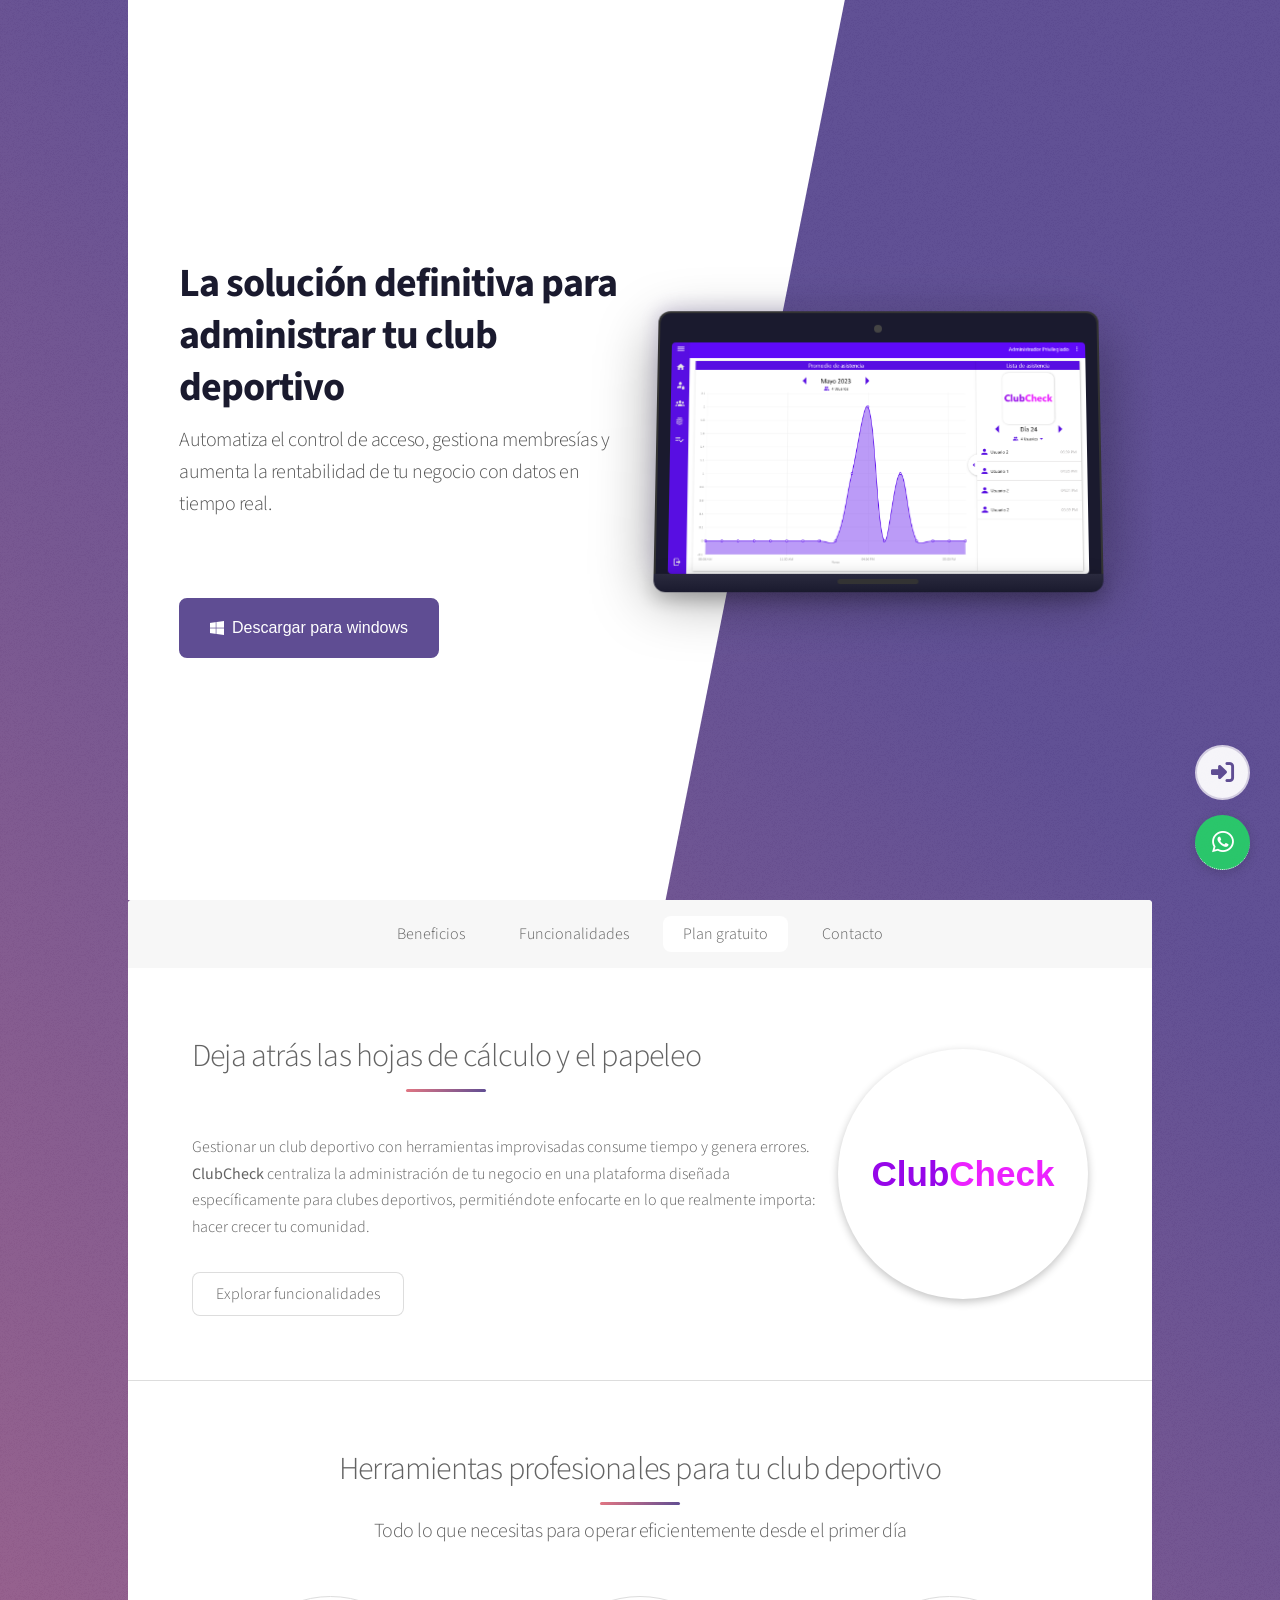
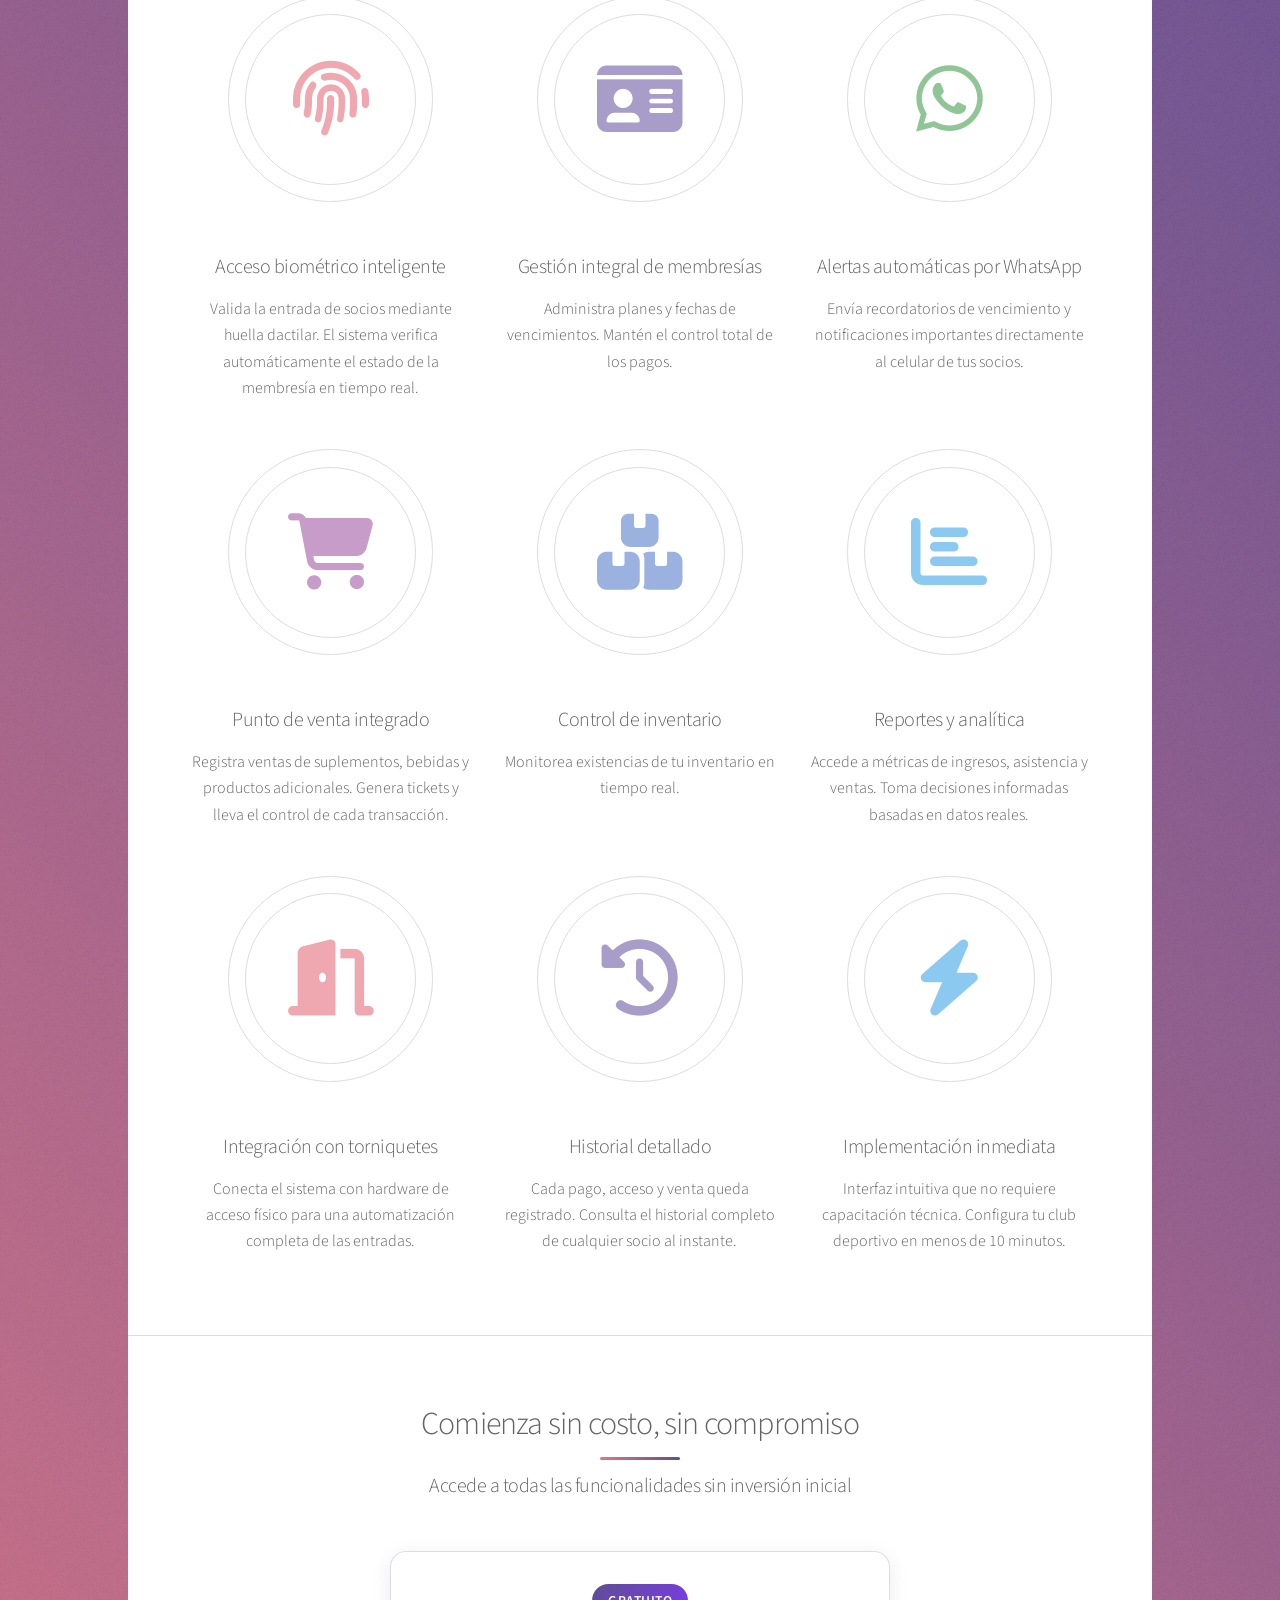
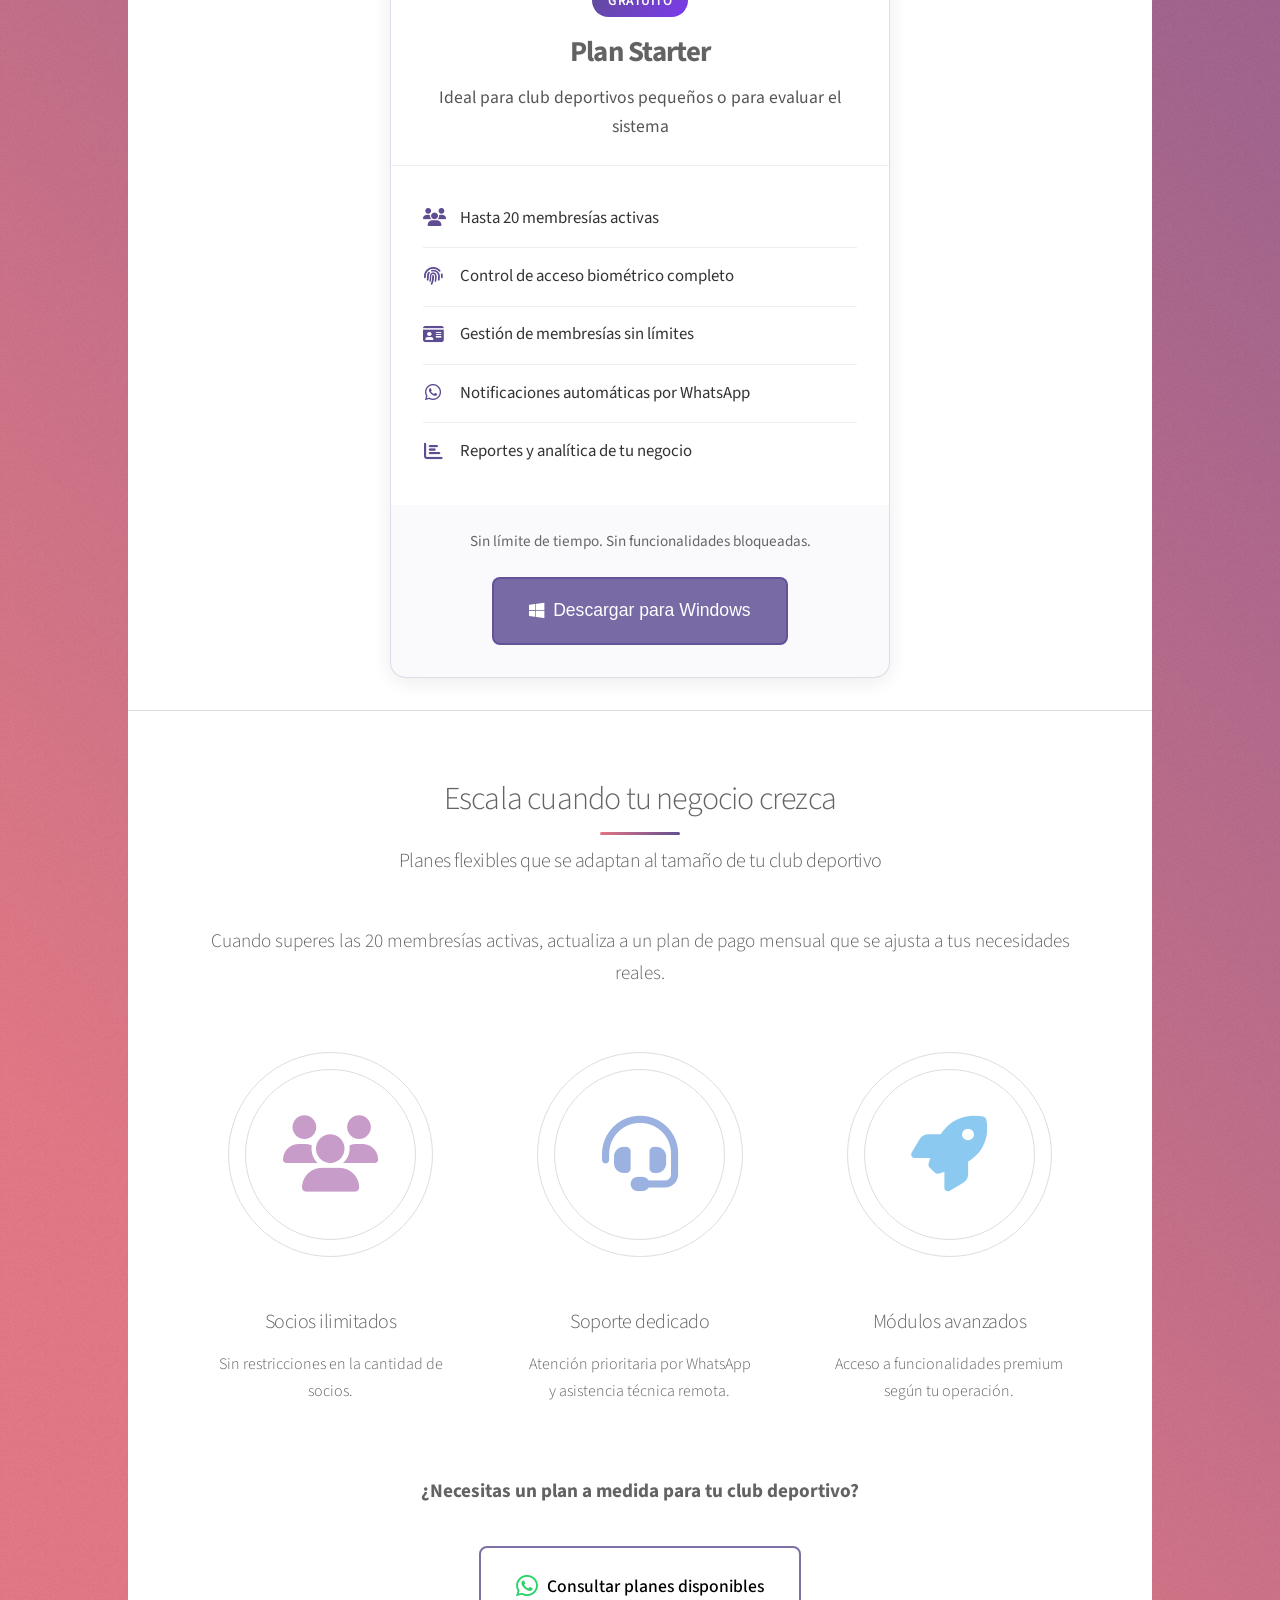
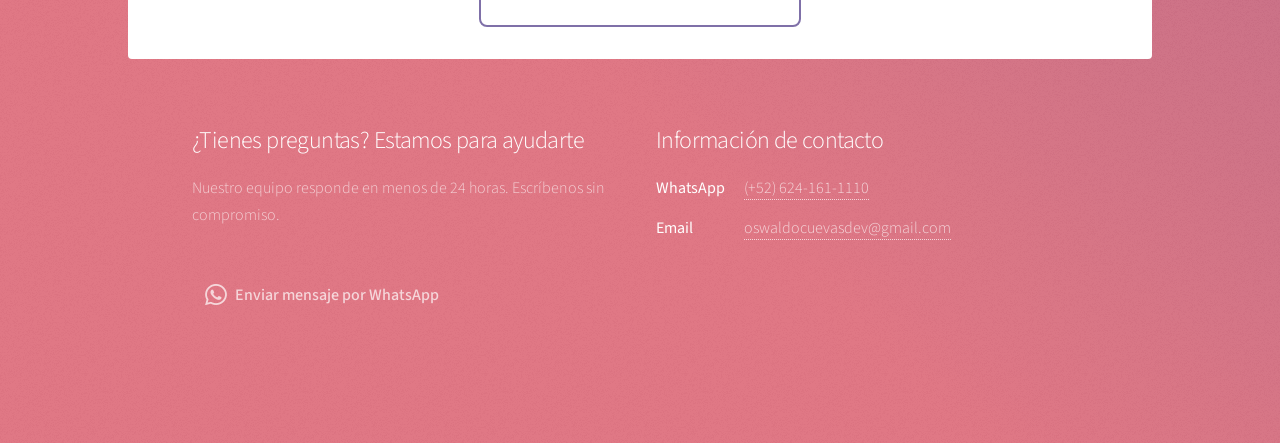
==== index.html @ e3aba859 "zip" ====
<!DOCTYPE HTML>
<!--
	ClubCheck - Sistema Profesional de Gestión para Clubes
	Diseñado para gimnasios, clubes deportivos y centros fitness
-->
<html lang="es-MX">
	<head>
		<!-- Primary Meta Tags -->
		<meta charset="utf-8" />
		<meta name="viewport" content="width=device-width, initial-scale=1.0, user-scalable=yes">
		<title>ClubCheck | Software para Gimnasios en México - Control de Acceso y Membresías</title>
		<meta name="title" content="ClubCheck | Software para Gimnasios en México - Control de Acceso y Membresías">
		<meta name="description" content="Software #1 para gimnasios en México. Sistema de control de acceso con huella digital, gestión de membresías, punto de venta, inventario y reportes. Plan GRATIS hasta 20 socios. Descarga inmediata.">
		<meta name="keywords" content="software para gimnasio, sistema para gimnasio, control de acceso gimnasio, software gym México, administrar gimnasio, membresías gimnasio, punto de venta gym, control huella digital gimnasio, software fitness, sistema club deportivo, administración gimnasio, cobro membresías, torniquete gimnasio, lector huella gym, software crossfit, sistema box crossfit, gestión centro deportivo, ERP gimnasio, CRM gym, software gratis gimnasio, sistema gratuito gym, control socios, registro miembros gimnasio, facturación gimnasio, reportes gimnasio, estadísticas gym, app gimnasio, programa para gym, software básico gimnasio México, descargar software gimnasio">
		<meta name="author" content="ClubCheck - Software para Gimnasios">
		<meta name="robots" content="index, follow, max-image-preview:large, max-snippet:-1, max-video-preview:-1">
		<meta name="googlebot" content="index, follow">
		<meta name="bingbot" content="index, follow">
		<link rel="canonical" href="https://clubcheck.com.mx/">
		
		<!-- Geo Tags for Local SEO -->
		<meta name="geo.region" content="MX">
		<meta name="geo.placename" content="México">
		<meta name="language" content="Spanish">
		<meta name="revisit-after" content="7 days">
		<meta name="rating" content="general">
		<meta name="distribution" content="global">
		
		<!-- Additional SEO Meta Tags -->
		<meta name="subject" content="Software de gestión para gimnasios y clubes deportivos">
		<meta name="topic" content="Software Gimnasio, Control Acceso, Membresías">
		<meta name="summary" content="ClubCheck es el software más completo para administrar tu gimnasio. Control de acceso biométrico, membresías, ventas y reportes en un solo sistema.">
		<meta name="classification" content="Business Software, Fitness Management">
		<meta name="designer" content="ClubCheck">
		<meta name="copyright" content="ClubCheck 2024">
		<meta name="reply-to" content="oswaldocuevasdev@gmail.com">
		<meta name="owner" content="ClubCheck">
		<meta name="category" content="Software, Fitness, Gimnasio, Gestión Empresarial">
		<meta name="coverage" content="México, Latinoamérica">
		<meta name="target" content="Dueños de gimnasios, Administradores de clubes deportivos, Entrenadores, Centros fitness">
		
		<!-- Open Graph / Facebook -->
		<meta property="og:type" content="website">
		<meta property="og:url" content="https://clubcheck.com.mx/">
		<meta property="og:title" content="ClubCheck | Software #1 para Gimnasios en México">
		<meta property="og:description" content="Administra tu gimnasio como profesional. Control de acceso con huella, membresías automáticas, punto de venta y reportes. Plan GRATIS disponible.">
		<meta property="og:image" content="https://clubcheck.com.mx/images/og-image.png">
		<meta property="og:image:width" content="1200">
		<meta property="og:image:height" content="630">
		<meta property="og:image:alt" content="ClubCheck - Software para Gimnasios">
		<meta property="og:locale" content="es_MX">
		<meta property="og:site_name" content="ClubCheck">
		
		<!-- Twitter -->
		<meta name="twitter:card" content="summary_large_image">
		<meta name="twitter:url" content="https://clubcheck.com.mx/">
		<meta name="twitter:title" content="ClubCheck | Software para Gimnasios - Gratis hasta 20 socios">
		<meta name="twitter:description" content="El sistema más completo para tu gimnasio. Control de acceso biométrico, membresías y ventas. Descarga gratis.">
		<meta name="twitter:image" content="https://clubcheck.com.mx/images/og-image.png">
		<meta name="twitter:image:alt" content="ClubCheck Dashboard - Software para Gimnasios">
		<meta name="twitter:creator" content="@clubcheck">
		
		<!-- Schema.org Structured Data - Software Application -->
		<script type="application/ld+json">
		{
			"@context": "https://schema.org",
			"@type": "SoftwareApplication",
			"name": "ClubCheck",
			"alternateName": ["ClubCheck Software", "ClubCheck Gimnasios", "ClubCheck Gym"],
			"applicationCategory": "BusinessApplication",
			"applicationSubCategory": "Fitness Management Software",
			"operatingSystem": "Windows 10, Windows 11",
			"description": "Software profesional de gestión para gimnasios, clubes deportivos y centros fitness en México. Incluye control de acceso biométrico con huella digital, gestión de membresías, punto de venta, control de inventario, reportes en tiempo real y notificaciones por WhatsApp.",
			"url": "https://clubcheck.com.mx",
			"downloadUrl": "https://apiosw.clubcheck.com.mx/api/download-setup",
			"softwareVersion": "2.0",
			"datePublished": "2023-01-01",
			"releaseNotes": "Control de acceso biométrico mejorado, integración WhatsApp, reportes avanzados",
			"screenshot": [
				"https://clubcheck.com.mx/images/inicio.png",
				"https://clubcheck.com.mx/images/login.png",
				"https://clubcheck.com.mx/images/user.png"
			],
			"offers": [
				{
					"@type": "Offer",
					"name": "Plan Gratuito",
					"price": "0",
					"priceCurrency": "MXN",
					"description": "Plan gratuito permanente hasta 20 socios activos. Sin tarjeta de crédito requerida.",
					"availability": "https://schema.org/InStock",
					"validFrom": "2023-01-01"
				},
				{
					"@type": "Offer",
					"name": "Plan Premium",
					"priceSpecification": {
						"@type": "PriceSpecification",
						"priceCurrency": "MXN",
						"description": "Planes desde $299 MXN/mes para gimnasios con más de 20 socios"
					}
				}
			],
			"aggregateRating": {
				"@type": "AggregateRating",
				"ratingValue": "4.9",
				"bestRating": "5",
				"worstRating": "1",
				"ratingCount": "247",
				"reviewCount": "183"
			},
			"featureList": [
				"Control de acceso biométrico con huella digital",
				"Gestión completa de membresías y suscripciones",
				"Punto de venta integrado (POS)",
				"Control de inventario con alertas de stock",
				"Reportes y analítica en tiempo real",
				"Notificaciones automáticas por WhatsApp",
				"Integración con torniquetes y lectores de huella",
				"Historial detallado de pagos y accesos",
				"Multi-usuario con permisos personalizados",
				"Respaldo automático de datos"
			],
			"sameAs": [
				"https://wa.me/526241611110"
			]
		}
		</script>
		
		<!-- Schema.org - Organization -->
		<script type="application/ld+json">
		{
			"@context": "https://schema.org",
			"@type": "Organization",
			"name": "ClubCheck",
			"legalName": "ClubCheck Software",
			"url": "https://clubcheck.com.mx",
			"logo": {
				"@type": "ImageObject",
				"url": "https://clubcheck.com.mx/images/logo.png",
				"width": "200",
				"height": "60"
			},
			"description": "Desarrollamos software especializado para la gestión de gimnasios y clubes deportivos en México y Latinoamérica.",
			"foundingDate": "2023",
			"areaServed": {
				"@type": "Country",
				"name": "México"
			},
			"contactPoint": [
				{
					"@type": "ContactPoint",
					"telephone": "+52-624-161-1110",
					"contactType": "sales",
					"availableLanguage": "Spanish",
					"areaServed": "MX"
				},
				{
					"@type": "ContactPoint",
					"telephone": "+52-624-161-1110",
					"contactType": "customer support",
					"availableLanguage": "Spanish",
					"contactOption": "TollFree"
				}
			],
			"sameAs": [
				"https://wa.me/526241611110"
			]
		}
		</script>
		
		<!-- Schema.org - WebPage -->
		<script type="application/ld+json">
		{
			"@context": "https://schema.org",
			"@type": "WebPage",
			"name": "ClubCheck - Software para Gimnasios",
			"description": "Descarga el software más completo para administrar tu gimnasio. Control de acceso biométrico, membresías y punto de venta.",
			"url": "https://clubcheck.com.mx",
			"mainEntity": {
				"@type": "SoftwareApplication",
				"name": "ClubCheck"
			},
			"breadcrumb": {
				"@type": "BreadcrumbList",
				"itemListElement": [
					{
						"@type": "ListItem",
						"position": 1,
						"name": "Inicio",
						"item": "https://clubcheck.com.mx"
					},
					{
						"@type": "ListItem",
						"position": 2,
						"name": "Funcionalidades",
						"item": "https://clubcheck.com.mx/#funcionalidades"
					},
					{
						"@type": "ListItem",
						"position": 3,
						"name": "Plan Gratuito",
						"item": "https://clubcheck.com.mx/#gratis"
					}
				]
			},
			"speakable": {
				"@type": "SpeakableSpecification",
				"cssSelector": ["h1", ".hero-subtitle", "#beneficios h2"]
			}
		}
		</script>
		
		<!-- Schema.org - FAQPage (Mejora SEO con preguntas frecuentes) -->
		<script type="application/ld+json">
		{
			"@context": "https://schema.org",
			"@type": "FAQPage",
			"mainEntity": [
				{
					"@type": "Question",
					"name": "¿ClubCheck es gratis?",
					"acceptedAnswer": {
						"@type": "Answer",
						"text": "Sí, ClubCheck ofrece un plan gratuito permanente para gimnasios con hasta 20 socios activos. Incluye todas las funcionalidades: control de acceso biométrico, gestión de membresías, punto de venta y reportes. No requiere tarjeta de crédito."
					}
				},
				{
					"@type": "Question",
					"name": "¿Qué tipo de lector de huella necesito?",
					"acceptedAnswer": {
						"@type": "Answer",
						"text": "ClubCheck es compatible con lectores de huella digital USB estándar. Recomendamos lectores con sensor óptico o capacitivo. También funciona con torniquetes que integren lectores biométricos."
					}
				},
				{
					"@type": "Question",
					"name": "¿Puedo enviar notificaciones por WhatsApp a mis socios?",
					"acceptedAnswer": {
						"@type": "Answer",
						"text": "Sí, ClubCheck incluye integración con WhatsApp para enviar recordatorios de vencimiento de membresías, confirmaciones de pago y notificaciones personalizadas de forma automática."
					}
				},
				{
					"@type": "Question",
					"name": "¿Funciona para box de CrossFit?",
					"acceptedAnswer": {
						"@type": "Answer",
						"text": "Sí, ClubCheck está diseñado para todo tipo de centros fitness: gimnasios tradicionales, boxes de CrossFit, estudios de yoga, centros de entrenamiento funcional, clubes deportivos y más."
					}
				},
				{
					"@type": "Question",
					"name": "¿Qué pasa si supero los 20 socios?",
					"acceptedAnswer": {
						"@type": "Answer",
						"text": "Cuando tu gimnasio crezca más allá de 20 socios, puedes actualizar a un plan de pago mensual flexible. Los planes se adaptan al tamaño de tu negocio y mantienen todas las funcionalidades plus soporte prioritario."
					}
				},
				{
					"@type": "Question",
					"name": "¿ClubCheck funciona sin internet?",
					"acceptedAnswer": {
						"@type": "Answer",
						"text": "ClubCheck funciona de forma local en tu computadora. No requiere conexión permanente a internet para el control de acceso y operaciones básicas. Los datos se sincronizan cuando hay conexión disponible."
					}
				}
			]
		}
		</script>
		
		<!-- Schema.org - HowTo (Instrucciones de instalación) -->
		<script type="application/ld+json">
		{
			"@context": "https://schema.org",
			"@type": "HowTo",
			"name": "Cómo instalar ClubCheck en tu gimnasio",
			"description": "Guía rápida para instalar y configurar ClubCheck en tu gimnasio en menos de 10 minutos",
			"totalTime": "PT10M",
			"estimatedCost": {
				"@type": "MonetaryAmount",
				"currency": "MXN",
				"value": "0"
			},
			"step": [
				{
					"@type": "HowToStep",
					"position": 1,
					"name": "Descargar ClubCheck",
					"text": "Descarga el instalador gratuito de ClubCheck desde nuestra página oficial",
					"url": "https://clubcheck.com.mx/#gratis"
				},
				{
					"@type": "HowToStep",
					"position": 2,
					"name": "Instalar el software",
					"text": "Ejecuta el instalador y sigue las instrucciones en pantalla. La instalación toma menos de 2 minutos."
				},
				{
					"@type": "HowToStep",
					"position": 3,
					"name": "Configurar tu gimnasio",
					"text": "Ingresa los datos de tu gimnasio, configura los planes de membresía y conecta tu lector de huella digital."
				},
				{
					"@type": "HowToStep",
					"position": 4,
					"name": "Registrar socios",
					"text": "Comienza a registrar a tus socios con sus datos y huellas digitales. ¡Listo para operar!"
				}
			]
		}
		</script>
		
		<!-- Preconnect to External Resources -->
		<link rel="preconnect" href="https://fonts.googleapis.com">
		<link rel="preconnect" href="https://fonts.gstatic.com" crossorigin>
		
		<!-- Stylesheets -->
		<link rel="stylesheet" href="assets/css/main.css" />
		<link rel="stylesheet" href="assets/css/animations.css" />
		<link rel="icon" href="images/icon.ico" type="image/x-icon">
		 <link href="https://fonts.googleapis.com/css?family=Lato:300,400,700,900&display=swap" rel="stylesheet">
  		<link rel="stylesheet" href="https://cdnjs.cloudflare.com/ajax/libs/font-awesome/6.7.2/css/all.min.css" integrity="sha512-Evv84Mr4kqVGRNSgIGL/F/aIDqQb7xQ2vcrdIwxfjThSH8CSR7PBEakCr51Ck+w+/U6swU2Im1vVX0SVk9ABhg==" crossorigin="anonymous" referrerpolicy="no-referrer" />
  
		<noscript><link rel="stylesheet" href="assets/css/noscript.css" /></noscript>
	</head>
	<body class="is-preload">

		<!-- Wrapper -->
			<div id="wrapper">

				<!-- Header / Hero Principal -->
					<header id="header" class="alt hero-split">
						<div class="hero-content">
							
							<div class="hero-text">
								<h1>La solución definitiva para administrar tu club deportivo</h1>
								<p class="hero-subtitle">Automatiza el control de acceso, gestiona membresías y aumenta la rentabilidad de tu negocio con datos en tiempo real.</p>
								<!-- <p class="hero-highlight">
									<span class="icon solid fa-shield-alt"></span>
									Plan gratuito permanente hasta 20 membresías activas. Sin tarjeta de crédito.
								</p> -->
							</div>
							<div class="hero-cta">
								<a class="btn-download primary" href="https://apiosw.clubcheck.com.mx/api/download-setup" download="setup.zip" aria-label="Descargar ClubCheck gratis">
									<i class="fa-brands fa-windows"></i> Descargar para windows
								</a>
								<!-- <a class="btn-whatsapp" href="https://wa.me/526241611110?text=Hola,%20me%20interesa%20una%20demostración%20de%20ClubCheck" target="_blank" rel="noopener" aria-label="Solicitar demostración por WhatsApp">
									<span class="icon brands fa-whatsapp"></span> Solicitar demo
								</a> -->
							</div>
							<!-- <div class="trust-badge">
								<span class="icon solid fa-check-circle"></span>
								Instalación en 2 minutos · Soporte en español · Datos seguros
							</div> -->
						</div>
						
						<!-- Mockup de computadora -->
						<div class="hero-mockup">
							<div class="laptop-frame">
								<div class="laptop-screen">
									<img src="/images/inicio.png" alt="Panel de control ClubCheck - Vista del dashboard principal" loading="eager">
								</div>
								<div class="laptop-base"></div>
							</div>
						</div>
					</header>

				<!-- Nav -->
					<nav id="nav" aria-label="Navegación principal">
						<ul>
							<li><a href="#beneficios" class="active">Beneficios</a></li>
							<li><a href="#funcionalidades">Funcionalidades</a></li>
							<!-- <li><a href="#demo">Vista previa</a></li> -->
							<li><a href="#gratis">Plan gratuito</a></li>
							<li><a href="#contacto">Contacto</a></li>
						</ul>
					</nav>

				<!-- Main -->
					<div id="main">

						<!-- Sección: Problema y Solución -->
							<section id="beneficios" class="main reveal">
								<div class="spotlight">
									<div class="content">
										<header class="major">
											<h2>Deja atrás las hojas de cálculo y el papeleo</h2>
										</header>
										<p>Gestionar un club deportivo con herramientas improvisadas consume tiempo y genera errores. 
											<strong>ClubCheck</strong> centraliza la administración de tu negocio en una plataforma 
											diseñada específicamente para clubes deportivos, permitiéndote enfocarte en lo que 
											realmente importa: hacer crecer tu comunidad.</p>
										<ul class="actions">
											<li><a href="#funcionalidades" class="button">Explorar funcionalidades</a></li>
										</ul>
									</div>
									<span class="logo2">
										<span class="content-logo">
											<span class="icon">
												<span class="text1">Club</span><span class="text2">Check</span>
											</span>
										</span>
									</span>
								</div>
							</section>

						<!-- Sección: Funcionalidades principales -->
							<section id="funcionalidades" class="main special">
								<header class="major reveal">
									<h2>Herramientas profesionales para tu club deportivo</h2>
									<p>Todo lo que necesitas para operar eficientemente desde el primer día</p>
								</header>
								<ul class="features stagger-children">
									<li>
										<span class="icon solid major style1 fa-fingerprint"></span>
										<h3>Acceso biométrico inteligente</h3>
										<p>Valida la entrada de socios mediante huella dactilar. 
											El sistema verifica automáticamente el estado de la membresía en tiempo real.</p>
									</li>
									<li>
										<span class="icon solid major style3 fa-id-card"></span>
										<h3>Gestión integral de membresías</h3>
										<p>Administra planes y fechas de vencimientos. 
											Mantén el control total de los pagos.</p>
									</li>
									<li>
										<span class="icon brands major whatsapp-green fa-whatsapp"></span>
										<h3>Alertas automáticas por WhatsApp</h3>
										<p>Envía recordatorios de vencimiento y notificaciones importantes 
											directamente al celular de tus socios.</p>
									</li>
								</ul>
								<ul class="features stagger-children">
									<li>
										<span class="icon solid major style2 fa-shopping-cart"></span>
										<h3>Punto de venta integrado</h3>
										<p>Registra ventas de suplementos, bebidas y productos adicionales. 
											Genera tickets y lleva el control de cada transacción.</p>
									</li>
									<li>
										<span class="icon solid major style4 fa-boxes"></span>
										<h3>Control de inventario</h3>
										<p>Monitorea existencias de tu inventario en tiempo real. 
											
									</li>
									<li>
										<span class="icon solid major style5 fa-chart-bar"></span>
										<h3>Reportes y analítica</h3>
										<p>Accede a métricas de ingresos, asistencia y ventas. 
											Toma decisiones informadas basadas en datos reales.</p>
									</li>
								</ul>
								<ul class="features stagger-children">
									<li>
										<span class="icon solid major style1 fa-door-open"></span>
										<h3>Integración con torniquetes</h3>
										<p>Conecta el sistema con hardware de acceso físico 
											para una automatización completa de las entradas.</p>
									</li>
									<li>
										<span class="icon solid major style3 fa-history"></span>
										<h3>Historial detallado</h3>
										<p>Cada pago, acceso y venta queda registrado. 
											Consulta el historial completo de cualquier socio al instante.</p>
									</li>
									<li>
										<span class="icon solid major style5 fa-bolt"></span>
										<h3>Implementación inmediata</h3>
										<p>Interfaz intuitiva que no requiere capacitación técnica. 
											Configura tu club deportivo en menos de 10 minutos.</p>
									</li>
								</ul>
							</section>

						

						<!-- Sección: Plan Gratuito (DESTACADA) -->
							<section id="gratis" class="main special">
								<header class="major reveal">
									<h2>Comienza sin costo, sin compromiso</h2>
									<p>Accede a todas las funcionalidades sin inversión inicial</p>
								</header>
								<div class="pricing-card free reveal-scale">
									<div class="pricing-header">
										<span class="pricing-badge">Gratuito</span>
										<h3>Plan Starter</h3>
										<p class="pricing-desc">Ideal para club deportivos pequeños o para evaluar el sistema</p>
									</div>
									<div class="pricing-features">
										<div class="pricing-feature">
											<span class="icon solid fa-users"></span>
											<span>Hasta 20 membresías activas</span>
										</div>
										<div class="pricing-feature">
											<span class="icon solid fa-fingerprint"></span>
											<span>Control de acceso biométrico completo</span>
										</div>
										<div class="pricing-feature">
											<span class="icon solid fa-id-card"></span>
											<span>Gestión de membresías sin límites</span>
										</div>
										<div class="pricing-feature">
											<span class="icon brands fa-whatsapp"></span>
											<span>Notificaciones automáticas por WhatsApp</span>
										</div>
										<div class="pricing-feature">
											<span class="icon solid fa-chart-bar"></span>
											<span>Reportes y analítica de tu negocio</span>
										</div>
									</div>
									<div class="pricing-footer">
										<p class="pricing-note">Sin límite de tiempo. Sin funcionalidades bloqueadas.</p>
										<a class="btn-download primary large" href="https://apiosw.clubcheck.com.mx/api/download-setup" download="setup.zip" aria-label="Descargar ClubCheck gratis">
											<i class="fa-brands fa-windows"></i> Descargar para Windows
										</a>
									</div>
								</div>
							</section>

						<!-- Sección: Planes de crecimiento -->
							<section id="planes" class="main special">
								<header class="major reveal">
									<h2>Escala cuando tu negocio crezca</h2>
									<p>Planes flexibles que se adaptan al tamaño de tu club deportivo</p>
								</header>
								<div class="growth-content reveal">
									<p>Cuando superes las 20 membresías activas, actualiza a un plan de pago mensual 
										que se ajusta a tus necesidades reales.</p>
									<ul class="features compact stagger-children">
										<li>
											<span class="icon solid major style2 fa-users"></span>
											<h3>Socios ilimitados</h3>
											<p>Sin restricciones en la cantidad de socios.</p>
										</li>
										<li>
											<span class="icon solid major style4 fa-headset"></span>
											<h3>Soporte dedicado</h3>
											<p>Atención prioritaria por WhatsApp y asistencia técnica remota.</p>
										</li>
										<li>
											<span class="icon solid major style5 fa-rocket"></span>
											<h3>Módulos avanzados</h3>
											<p>Acceso a funcionalidades premium según tu operación.</p>
										</li>
									</ul>
									<p class="cta-text">¿Necesitas un plan a medida para tu club deportivo?</p>
									<a class="btn-whatsapp large" href="https://wa.me/526241611110?text=Hola,%20quiero%20información%20sobre%20los%20planes%20de%20ClubCheck%20para%20mi%20club deportivo" target="_blank" rel="noopener" aria-label="Consultar planes por WhatsApp">
										<span class="icon brands fa-whatsapp"></span> <span style="color: #000;">Consultar planes disponibles</span>
									</a>
								</div>
							</section>

					</div>

				<!-- Footer / Contacto -->
					<footer id="footer">
						<section id="contacto" class="reveal">
							<h2>¿Tienes preguntas? Estamos para ayudarte</h2>
							<p>Nuestro equipo responde en menos de 24 horas. Escríbenos sin compromiso.</p>
							<ul class="actions">
								<a class="btn-whatsapp-text" href="https://wa.me/526241611110?text=Hola,%20tengo%20una%20consulta%20sobre%20ClubCheck" target="_blank" rel="noopener" aria-label="Contactar por WhatsApp">
									<span class="icon brands fa-whatsapp"></span> Enviar mensaje por WhatsApp
								</a>
							</ul>
						</section>
						<section class="reveal">
							<h2>Información de contacto</h2>
							<dl class="alt">
								<dt>WhatsApp</dt>
								<dd><a href="https://wa.me/526241611110" rel="noopener">(+52) 624-161-1110</a></dd>
								<dt>Email</dt>
								<dd><a href="mailto:oswaldocuevasdev@gmail.com">oswaldocuevasdev@gmail.com</a></dd>
							</dl>
						</section>
						
					</footer>

			</div>

		<!-- Botón flotante de WhatsApp -->
		<a href="admin/" class="login-float" aria-label="Iniciar sesion">
			<i class="fa-solid fa-right-to-bracket" aria-hidden="true"></i>
		</a>

		<a href="https://wa.me/526241611110?text=Hola,%20me%20interesa%20ClubCheck" class="whatsapp-float" target="_blank" rel="noopener" aria-label="Contactar por WhatsApp">
			<span class="icon brands fa-whatsapp"></span>
		</a>

		<!-- Modal Lightbox para imágenes -->
		<div id="image-modal" class="image-modal" role="dialog" aria-modal="true" aria-label="Visor de imágenes">
			<span class="modal-close" onclick="closeModal()" aria-label="Cerrar">&times;</span>
			<div class="modal-content">
				<img id="modal-image" src="" alt="">
				<p id="modal-caption"></p>
			</div>
			<button class="modal-nav prev" onclick="modalNavigate(-1)" aria-label="Imagen anterior">&#10094;</button>
			<button class="modal-nav next" onclick="modalNavigate(1)" aria-label="Imagen siguiente">&#10095;</button>
		</div>

		<!-- Scripts -->
			<script src="assets/js/jquery.min.js"></script>
			<script src="assets/js/jquery.scrollex.min.js"></script>
			<script src="assets/js/jquery.scrolly.min.js"></script>
			<script src="assets/js/browser.min.js"></script>
			<script src="assets/js/breakpoints.min.js"></script>
			<script src="assets/js/util.js"></script>
			<script src="assets/js/main.js"></script>
			<script src="assets/js/clubcheck.js"></script>

	</body>
</html>
---- assets/css/main.css ----
@import url(fontawesome-all.min.css);
@import 'https://fonts.googleapis.com/css?family=Source+Sans+Pro:300,400';

/*
	Stellar by HTML5 UP
	html5up.net | @ajlkn
	Free for personal and commercial use under the CCA 3.0 license (html5up.net/license)
*/

html, body, div, span, applet, object,
iframe, h1, h2, h3, h4, h5, h6, p, blockquote,
pre, a, abbr, acronym, address, big, cite,
code, del, dfn, em, img, ins, kbd, q, s, samp,
small, strike, strong, sub, sup, tt, var, b,
u, i, center, dl, dt, dd, ol, ul, li, fieldset,
form, label, legend, table, caption, tbody,
tfoot, thead, tr, th, td, article, aside,
canvas, details, embed, figure, figcaption,
footer, header, hgroup, menu, nav, output, ruby,
section, summary, time, mark, audio, video {
	margin: 0;
	padding: 0;
	border: 0;
	font-size: 100%;
	font: inherit;
	vertical-align: baseline;}

article, aside, details, figcaption, figure,
footer, header, hgroup, menu, nav, section {
	display: block;}

body {
	line-height: 1;
}

ol, ul {
	list-style: none;
}

blockquote, q {
	quotes: none;
}

	blockquote:before, blockquote:after, q:before, q:after {
		content: '';
		content: none;
	}

table {
	border-collapse: collapse;
	border-spacing: 0;
}

body {
	-webkit-text-size-adjust: none;
}

mark {
	background-color: transparent;
	color: inherit;
}

input::-moz-focus-inner {
	border: 0;
	padding: 0;
}

input, select, textarea {
	-moz-appearance: none;
	-webkit-appearance: none;
	-ms-appearance: none;
	appearance: none;
}

/* Basic */

	@-ms-viewport {
		width: device-width;
	}

	body {
		-ms-overflow-style: scrollbar;
	}

	@media screen and (max-width: 480px) {

		html, body {
			min-width: 320px;
		}

	}

	html {
		box-sizing: border-box;
	}

	*, *:before, *:after {
		box-sizing: inherit;
	}

	body {
		background-color: #935d8c;
		background-image: url("images/overlay.png"), -moz-linear-gradient(45deg, #e37682 15%, #5f4d93 85%);
		background-image: url("images/overlay.png"), -webkit-linear-gradient(45deg, #e37682 15%, #5f4d93 85%);
		background-image: url("images/overlay.png"), -ms-linear-gradient(45deg, #e37682 15%, #5f4d93 85%);
		background-image: url("images/overlay.png"), linear-gradient(45deg, #e37682 15%, #5f4d93 85%);
	}

		body.is-preload *, body.is-preload *:before, body.is-preload *:after {
			-moz-animation: none !important;
			-webkit-animation: none !important;
			-ms-animation: none !important;
			animation: none !important;
			-moz-transition: none !important;
			-webkit-transition: none !important;
			-ms-transition: none !important;
			transition: none !important;
		}

/* Type */

	body {
		background-color: #935d8c;
		color: rgba(255, 255, 255, 0.65);
	}

	body, input, select, textarea {
		font-family: "Source Sans Pro", Helvetica, sans-serif;
		font-size: 17pt;
		font-weight: 300;
		line-height: 1.65;
	}

		@media screen and (max-width: 1680px) {

			body, input, select, textarea {
				font-size: 14pt;
			}

		}

		@media screen and (max-width: 1280px) {

			body, input, select, textarea {
				font-size: 12pt;
			}

		}

		@media screen and (max-width: 360px) {

			body, input, select, textarea {
				font-size: 11pt;
			}

		}

	a {
		-moz-transition: color 0.2s ease, border-bottom 0.2s ease;
		-webkit-transition: color 0.2s ease, border-bottom 0.2s ease;
		-ms-transition: color 0.2s ease, border-bottom 0.2s ease;
		transition: color 0.2s ease, border-bottom 0.2s ease;
		text-decoration: none;
		border-bottom: dotted 1px;
		color: inherit;
	}

		a:hover {
			border-bottom-color: transparent;
		}

	strong, b {
		font-weight: 400;
	}

	em, i {
		font-style: italic;
	}

	p {
		margin: 0 0 2em 0;
	}

		p.content {
			-moz-columns: 20em 2;
			-webkit-columns: 20em 2;
			-ms-columns: 20em 2;
			columns: 20em 2;
			-moz-column-gap: 2em;
			-webkit-column-gap: 2em;
			-ms-column-gap: 2em;
			column-gap: 2em;
			text-align: justify;
		}

	h1, h2, h3, h4, h5, h6 {
		font-weight: 300;
		line-height: 1.5;
		margin: 0 0 0.7em 0;
		letter-spacing: -0.025em;
	}

		h1 a, h2 a, h3 a, h4 a, h5 a, h6 a {
			color: inherit;
			text-decoration: none;
		}

	h1 {
		font-size: 2.5em;
		line-height: 1.2;
	}

	h2 {
		font-size: 1.5em;
	}

	h3 {
		font-size: 1.25em;
	}

	h4 {
		font-size: 1.1em;
	}

	h5 {
		font-size: 0.9em;
	}

	h6 {
		font-size: 0.7em;
	}

	@media screen and (max-width: 736px) {

		h1 {
			font-size: 2em;
		}

	}

	sub {
		font-size: 0.8em;
		position: relative;
		top: 0.5em;
	}

	sup {
		font-size: 0.8em;
		position: relative;
		top: -0.5em;
	}

	blockquote {
		border-left: solid 4px;
		font-style: italic;
		margin: 0 0 2em 0;
		padding: 0.5em 0 0.5em 2em;
	}

	code {
		border-radius: 8px;
		border: solid 1px;
		font-family: "Courier New", monospace;
		font-size: 0.9em;
		margin: 0 0.25em;
		padding: 0.25em 0.65em;
	}

	pre {
		-webkit-overflow-scrolling: touch;
		font-family: "Courier New", monospace;
		font-size: 0.9em;
		margin: 0 0 2em 0;
	}

		pre code {
			display: block;
			line-height: 1.75;
			padding: 1em 1.5em;
			overflow-x: auto;
		}

	hr {
		border: 0;
		border-bottom: solid 1px;
		margin: 2em 0;
	}

		hr.major {
			margin: 3em 0;
		}

	.align-left {
		text-align: left;
	}

	.align-center {
		text-align: center;
	}

	.align-right {
		text-align: right;
	}

	input, select, textarea {
		color: #ffffff;
	}

	a:hover {
		color: #ffffff;
	}

	strong, b {
		color: #ffffff;
	}

	h1, h2, h3, h4, h5, h6 {
		color: #ffffff;
	}

	blockquote {
		border-left-color: rgba(255, 255, 255, 0.35);
	}

	code {
		background: rgba(255, 255, 255, 0.075);
		border-color: rgba(255, 255, 255, 0.35);
	}

	hr {
		border-bottom-color: rgba(255, 255, 255, 0.35);
	}

/* Row */

	.row {
		display: flex;
		flex-wrap: wrap;
		box-sizing: border-box;
		align-items: stretch;
	}

		.row > * {
			box-sizing: border-box;
		}

		.row.gtr-uniform > * > :last-child {
			margin-bottom: 0;
		}

		.row.aln-left {
			justify-content: flex-start;
		}

		.row.aln-center {
			justify-content: center;
		}

		.row.aln-right {
			justify-content: flex-end;
		}

		.row.aln-top {
			align-items: flex-start;
		}

		.row.aln-middle {
			align-items: center;
		}

		.row.aln-bottom {
			align-items: flex-end;
		}

		.row > .imp {
			order: -1;
		}

		.row > .col-1 {
			width: 8.33333%;
		}

		.row > .off-1 {
			margin-left: 8.33333%;
		}

		.row > .col-2 {
			width: 16.66667%;
		}

		.row > .off-2 {
			margin-left: 16.66667%;
		}

		.row > .col-3 {
			width: 25%;
		}

		.row > .off-3 {
			margin-left: 25%;
		}

		.row > .col-4 {
			width: 33.33333%;
		}

		.row > .off-4 {
			margin-left: 33.33333%;
		}

		.row > .col-5 {
			width: 41.66667%;
		}

		.row > .off-5 {
			margin-left: 41.66667%;
		}

		.row > .col-6 {
			width: 50%;
		}

		.row > .off-6 {
			margin-left: 50%;
		}

		.row > .col-7 {
			width: 58.33333%;
		}

		.row > .off-7 {
			margin-left: 58.33333%;
		}

		.row > .col-8 {
			width: 66.66667%;
		}

		.row > .off-8 {
			margin-left: 66.66667%;
		}

		.row > .col-9 {
			width: 75%;
		}

		.row > .off-9 {
			margin-left: 75%;
		}

		.row > .col-10 {
			width: 83.33333%;
		}

		.row > .off-10 {
			margin-left: 83.33333%;
		}

		.row > .col-11 {
			width: 91.66667%;
		}

		.row > .off-11 {
			margin-left: 91.66667%;
		}

		.row > .col-12 {
			width: 100%;
		}

		.row > .off-12 {
			margin-left: 100%;
		}

		.row.gtr-0 {
			margin-top: 0;
			margin-left: 0em;
		}

			.row.gtr-0 > * {
				padding: 0 0 0 0em;
			}

			.row.gtr-0.gtr-uniform {
				margin-top: 0em;
			}

				.row.gtr-0.gtr-uniform > * {
					padding-top: 0em;
				}

		.row.gtr-25 {
			margin-top: 0;
			margin-left: -0.375em;
		}

			.row.gtr-25 > * {
				padding: 0 0 0 0.375em;
			}

			.row.gtr-25.gtr-uniform {
				margin-top: -0.375em;
			}

				.row.gtr-25.gtr-uniform > * {
					padding-top: 0.375em;
				}

		.row.gtr-50 {
			margin-top: 0;
			margin-left: -0.75em;
		}

			.row.gtr-50 > * {
				padding: 0 0 0 0.75em;
			}

			.row.gtr-50.gtr-uniform {
				margin-top: -0.75em;
			}

				.row.gtr-50.gtr-uniform > * {
					padding-top: 0.75em;
				}

		.row {
			margin-top: 0;
			margin-left: -1.5em;
		}

			.row > * {
				padding: 0 0 0 1.5em;
			}

			.row.gtr-uniform {
				margin-top: -1.5em;
			}

				.row.gtr-uniform > * {
					padding-top: 1.5em;
				}

		.row.gtr-150 {
			margin-top: 0;
			margin-left: -2.25em;
		}

			.row.gtr-150 > * {
				padding: 0 0 0 2.25em;
			}

			.row.gtr-150.gtr-uniform {
				margin-top: -2.25em;
			}

				.row.gtr-150.gtr-uniform > * {
					padding-top: 2.25em;
				}

		.row.gtr-200 {
			margin-top: 0;
			margin-left: -3em;
		}

			.row.gtr-200 > * {
				padding: 0 0 0 3em;
			}

			.row.gtr-200.gtr-uniform {
				margin-top: -3em;
			}

				.row.gtr-200.gtr-uniform > * {
					padding-top: 3em;
				}

		@media screen and (max-width: 1680px) {

			.row {
				display: flex;
				flex-wrap: wrap;
				box-sizing: border-box;
				align-items: stretch;
			}

				.row > * {
					box-sizing: border-box;
				}

				.row.gtr-uniform > * > :last-child {
					margin-bottom: 0;
				}

				.row.aln-left {
					justify-content: flex-start;
				}

				.row.aln-center {
					justify-content: center;
				}

				.row.aln-right {
					justify-content: flex-end;
				}

				.row.aln-top {
					align-items: flex-start;
				}

				.row.aln-middle {
					align-items: center;
				}

				.row.aln-bottom {
					align-items: flex-end;
				}

				.row > .imp-xlarge {
					order: -1;
				}

				.row > .col-1-xlarge {
					width: 8.33333%;
				}

				.row > .off-1-xlarge {
					margin-left: 8.33333%;
				}

				.row > .col-2-xlarge {
					width: 16.66667%;
				}

				.row > .off-2-xlarge {
					margin-left: 16.66667%;
				}

				.row > .col-3-xlarge {
					width: 25%;
				}

				.row > .off-3-xlarge {
					margin-left: 25%;
				}

				.row > .col-4-xlarge {
					width: 33.33333%;
				}

				.row > .off-4-xlarge {
					margin-left: 33.33333%;
				}

				.row > .col-5-xlarge {
					width: 41.66667%;
				}

				.row > .off-5-xlarge {
					margin-left: 41.66667%;
				}

				.row > .col-6-xlarge {
					width: 50%;
				}

				.row > .off-6-xlarge {
					margin-left: 50%;
				}

				.row > .col-7-xlarge {
					width: 58.33333%;
				}

				.row > .off-7-xlarge {
					margin-left: 58.33333%;
				}

				.row > .col-8-xlarge {
					width: 66.66667%;
				}

				.row > .off-8-xlarge {
					margin-left: 66.66667%;
				}

				.row > .col-9-xlarge {
					width: 75%;
				}

				.row > .off-9-xlarge {
					margin-left: 75%;
				}

				.row > .col-10-xlarge {
					width: 83.33333%;
				}

				.row > .off-10-xlarge {
					margin-left: 83.33333%;
				}

				.row > .col-11-xlarge {
					width: 91.66667%;
				}

				.row > .off-11-xlarge {
					margin-left: 91.66667%;
				}

				.row > .col-12-xlarge {
					width: 100%;
				}

				.row > .off-12-xlarge {
					margin-left: 100%;
				}

				.row.gtr-0 {
					margin-top: 0;
					margin-left: 0em;
				}

					.row.gtr-0 > * {
						padding: 0 0 0 0em;
					}

					.row.gtr-0.gtr-uniform {
						margin-top: 0em;
					}

						.row.gtr-0.gtr-uniform > * {
							padding-top: 0em;
						}

				.row.gtr-25 {
					margin-top: 0;
					margin-left: -0.375em;
				}

					.row.gtr-25 > * {
						padding: 0 0 0 0.375em;
					}

					.row.gtr-25.gtr-uniform {
						margin-top: -0.375em;
					}

						.row.gtr-25.gtr-uniform > * {
							padding-top: 0.375em;
						}

				.row.gtr-50 {
					margin-top: 0;
					margin-left: -0.75em;
				}

					.row.gtr-50 > * {
						padding: 0 0 0 0.75em;
					}

					.row.gtr-50.gtr-uniform {
						margin-top: -0.75em;
					}

						.row.gtr-50.gtr-uniform > * {
							padding-top: 0.75em;
						}

				.row {
					margin-top: 0;
					margin-left: -1.5em;
				}

					.row > * {
						padding: 0 0 0 1.5em;
					}

					.row.gtr-uniform {
						margin-top: -1.5em;
					}

						.row.gtr-uniform > * {
							padding-top: 1.5em;
						}

				.row.gtr-150 {
					margin-top: 0;
					margin-left: -2.25em;
				}

					.row.gtr-150 > * {
						padding: 0 0 0 2.25em;
					}

					.row.gtr-150.gtr-uniform {
						margin-top: -2.25em;
					}

						.row.gtr-150.gtr-uniform > * {
							padding-top: 2.25em;
						}

				.row.gtr-200 {
					margin-top: 0;
					margin-left: -3em;
				}

					.row.gtr-200 > * {
						padding: 0 0 0 3em;
					}

					.row.gtr-200.gtr-uniform {
						margin-top: -3em;
					}

						.row.gtr-200.gtr-uniform > * {
							padding-top: 3em;
						}

		}

		@media screen and (max-width: 1280px) {

			.row {
				display: flex;
				flex-wrap: wrap;
				box-sizing: border-box;
				align-items: stretch;
			}

				.row > * {
					box-sizing: border-box;
				}

				.row.gtr-uniform > * > :last-child {
					margin-bottom: 0;
				}

				.row.aln-left {
					justify-content: flex-start;
				}

				.row.aln-center {
					justify-content: center;
				}

				.row.aln-right {
					justify-content: flex-end;
				}

				.row.aln-top {
					align-items: flex-start;
				}

				.row.aln-middle {
					align-items: center;
				}

				.row.aln-bottom {
					align-items: flex-end;
				}

				.row > .imp-large {
					order: -1;
				}

				.row > .col-1-large {
					width: 8.33333%;
				}

				.row > .off-1-large {
					margin-left: 8.33333%;
				}

				.row > .col-2-large {
					width: 16.66667%;
				}

				.row > .off-2-large {
					margin-left: 16.66667%;
				}

				.row > .col-3-large {
					width: 25%;
				}

				.row > .off-3-large {
					margin-left: 25%;
				}

				.row > .col-4-large {
					width: 33.33333%;
				}

				.row > .off-4-large {
					margin-left: 33.33333%;
				}

				.row > .col-5-large {
					width: 41.66667%;
				}

				.row > .off-5-large {
					margin-left: 41.66667%;
				}

				.row > .col-6-large {
					width: 50%;
				}

				.row > .off-6-large {
					margin-left: 50%;
				}

				.row > .col-7-large {
					width: 58.33333%;
				}

				.row > .off-7-large {
					margin-left: 58.33333%;
				}

				.row > .col-8-large {
					width: 66.66667%;
				}

				.row > .off-8-large {
					margin-left: 66.66667%;
				}

				.row > .col-9-large {
					width: 75%;
				}

				.row > .off-9-large {
					margin-left: 75%;
				}

				.row > .col-10-large {
					width: 83.33333%;
				}

				.row > .off-10-large {
					margin-left: 83.33333%;
				}

				.row > .col-11-large {
					width: 91.66667%;
				}

				.row > .off-11-large {
					margin-left: 91.66667%;
				}

				.row > .col-12-large {
					width: 100%;
				}

				.row > .off-12-large {
					margin-left: 100%;
				}

				.row.gtr-0 {
					margin-top: 0;
					margin-left: 0em;
				}

					.row.gtr-0 > * {
						padding: 0 0 0 0em;
					}

					.row.gtr-0.gtr-uniform {
						margin-top: 0em;
					}

						.row.gtr-0.gtr-uniform > * {
							padding-top: 0em;
						}

				.row.gtr-25 {
					margin-top: 0;
					margin-left: -0.375em;
				}

					.row.gtr-25 > * {
						padding: 0 0 0 0.375em;
					}

					.row.gtr-25.gtr-uniform {
						margin-top: -0.375em;
					}

						.row.gtr-25.gtr-uniform > * {
							padding-top: 0.375em;
						}

				.row.gtr-50 {
					margin-top: 0;
					margin-left: -0.75em;
				}

					.row.gtr-50 > * {
						padding: 0 0 0 0.75em;
					}

					.row.gtr-50.gtr-uniform {
						margin-top: -0.75em;
					}

						.row.gtr-50.gtr-uniform > * {
							padding-top: 0.75em;
						}

				.row {
					margin-top: 0;
					margin-left: -1.5em;
				}

					.row > * {
						padding: 0 0 0 1.5em;
					}

					.row.gtr-uniform {
						margin-top: -1.5em;
					}

						.row.gtr-uniform > * {
							padding-top: 1.5em;
						}

				.row.gtr-150 {
					margin-top: 0;
					margin-left: -2.25em;
				}

					.row.gtr-150 > * {
						padding: 0 0 0 2.25em;
					}

					.row.gtr-150.gtr-uniform {
						margin-top: -2.25em;
					}

						.row.gtr-150.gtr-uniform > * {
							padding-top: 2.25em;
						}

				.row.gtr-200 {
					margin-top: 0;
					margin-left: -3em;
				}

					.row.gtr-200 > * {
						padding: 0 0 0 3em;
					}

					.row.gtr-200.gtr-uniform {
						margin-top: -3em;
					}

						.row.gtr-200.gtr-uniform > * {
							padding-top: 3em;
						}

		}

		@media screen and (max-width: 980px) {

			.row {
				display: flex;
				flex-wrap: wrap;
				box-sizing: border-box;
				align-items: stretch;
			}

				.row > * {
					box-sizing: border-box;
				}

				.row.gtr-uniform > * > :last-child {
					margin-bottom: 0;
				}

				.row.aln-left {
					justify-content: flex-start;
				}

				.row.aln-center {
					justify-content: center;
				}

				.row.aln-right {
					justify-content: flex-end;
				}

				.row.aln-top {
					align-items: flex-start;
				}

				.row.aln-middle {
					align-items: center;
				}

				.row.aln-bottom {
					align-items: flex-end;
				}

				.row > .imp-medium {
					order: -1;
				}

				.row > .col-1-medium {
					width: 8.33333%;
				}

				.row > .off-1-medium {
					margin-left: 8.33333%;
				}

				.row > .col-2-medium {
					width: 16.66667%;
				}

				.row > .off-2-medium {
					margin-left: 16.66667%;
				}

				.row > .col-3-medium {
					width: 25%;
				}

				.row > .off-3-medium {
					margin-left: 25%;
				}

				.row > .col-4-medium {
					width: 33.33333%;
				}

				.row > .off-4-medium {
					margin-left: 33.33333%;
				}

				.row > .col-5-medium {
					width: 41.66667%;
				}

				.row > .off-5-medium {
					margin-left: 41.66667%;
				}

				.row > .col-6-medium {
					width: 50%;
				}

				.row > .off-6-medium {
					margin-left: 50%;
				}

				.row > .col-7-medium {
					width: 58.33333%;
				}

				.row > .off-7-medium {
					margin-left: 58.33333%;
				}

				.row > .col-8-medium {
					width: 66.66667%;
				}

				.row > .off-8-medium {
					margin-left: 66.66667%;
				}

				.row > .col-9-medium {
					width: 75%;
				}

				.row > .off-9-medium {
					margin-left: 75%;
				}

				.row > .col-10-medium {
					width: 83.33333%;
				}

				.row > .off-10-medium {
					margin-left: 83.33333%;
				}

				.row > .col-11-medium {
					width: 91.66667%;
				}

				.row > .off-11-medium {
					margin-left: 91.66667%;
				}

				.row > .col-12-medium {
					width: 100%;
				}

				.row > .off-12-medium {
					margin-left: 100%;
				}

				.row.gtr-0 {
					margin-top: 0;
					margin-left: 0em;
				}

					.row.gtr-0 > * {
						padding: 0 0 0 0em;
					}

					.row.gtr-0.gtr-uniform {
						margin-top: 0em;
					}

						.row.gtr-0.gtr-uniform > * {
							padding-top: 0em;
						}

				.row.gtr-25 {
					margin-top: 0;
					margin-left: -0.375em;
				}

					.row.gtr-25 > * {
						padding: 0 0 0 0.375em;
					}

					.row.gtr-25.gtr-uniform {
						margin-top: -0.375em;
					}

						.row.gtr-25.gtr-uniform > * {
							padding-top: 0.375em;
						}

				.row.gtr-50 {
					margin-top: 0;
					margin-left: -0.75em;
				}

					.row.gtr-50 > * {
						padding: 0 0 0 0.75em;
					}

					.row.gtr-50.gtr-uniform {
						margin-top: -0.75em;
					}

						.row.gtr-50.gtr-uniform > * {
							padding-top: 0.75em;
						}

				.row {
					margin-top: 0;
					margin-left: -1.5em;
				}

					.row > * {
						padding: 0 0 0 1.5em;
					}

					.row.gtr-uniform {
						margin-top: -1.5em;
					}

						.row.gtr-uniform > * {
							padding-top: 1.5em;
						}

				.row.gtr-150 {
					margin-top: 0;
					margin-left: -2.25em;
				}

					.row.gtr-150 > * {
						padding: 0 0 0 2.25em;
					}

					.row.gtr-150.gtr-uniform {
						margin-top: -2.25em;
					}

						.row.gtr-150.gtr-uniform > * {
							padding-top: 2.25em;
						}

				.row.gtr-200 {
					margin-top: 0;
					margin-left: -3em;
				}

					.row.gtr-200 > * {
						padding: 0 0 0 3em;
					}

					.row.gtr-200.gtr-uniform {
						margin-top: -3em;
					}

						.row.gtr-200.gtr-uniform > * {
							padding-top: 3em;
						}

		}

		@media screen and (max-width: 736px) {

			.row {
				display: flex;
				flex-wrap: wrap;
				box-sizing: border-box;
				align-items: stretch;
			}

				.row > * {
					box-sizing: border-box;
				}

				.row.gtr-uniform > * > :last-child {
					margin-bottom: 0;
				}

				.row.aln-left {
					justify-content: flex-start;
				}

				.row.aln-center {
					justify-content: center;
				}

				.row.aln-right {
					justify-content: flex-end;
				}

				.row.aln-top {
					align-items: flex-start;
				}

				.row.aln-middle {
					align-items: center;
				}

				.row.aln-bottom {
					align-items: flex-end;
				}

				.row > .imp-small {
					order: -1;
				}

				.row > .col-1-small {
					width: 8.33333%;
				}

				.row > .off-1-small {
					margin-left: 8.33333%;
				}

				.row > .col-2-small {
					width: 16.66667%;
				}

				.row > .off-2-small {
					margin-left: 16.66667%;
				}

				.row > .col-3-small {
					width: 25%;
				}

				.row > .off-3-small {
					margin-left: 25%;
				}

				.row > .col-4-small {
					width: 33.33333%;
				}

				.row > .off-4-small {
					margin-left: 33.33333%;
				}

				.row > .col-5-small {
					width: 41.66667%;
				}

				.row > .off-5-small {
					margin-left: 41.66667%;
				}

				.row > .col-6-small {
					width: 50%;
				}

				.row > .off-6-small {
					margin-left: 50%;
				}

				.row > .col-7-small {
					width: 58.33333%;
				}

				.row > .off-7-small {
					margin-left: 58.33333%;
				}

				.row > .col-8-small {
					width: 66.66667%;
				}

				.row > .off-8-small {
					margin-left: 66.66667%;
				}

				.row > .col-9-small {
					width: 75%;
				}

				.row > .off-9-small {
					margin-left: 75%;
				}

				.row > .col-10-small {
					width: 83.33333%;
				}

				.row > .off-10-small {
					margin-left: 83.33333%;
				}

				.row > .col-11-small {
					width: 91.66667%;
				}

				.row > .off-11-small {
					margin-left: 91.66667%;
				}

				.row > .col-12-small {
					width: 100%;
				}

				.row > .off-12-small {
					margin-left: 100%;
				}

				.row.gtr-0 {
					margin-top: 0;
					margin-left: 0em;
				}

					.row.gtr-0 > * {
						padding: 0 0 0 0em;
					}

					.row.gtr-0.gtr-uniform {
						margin-top: 0em;
					}

						.row.gtr-0.gtr-uniform > * {
							padding-top: 0em;
						}

				.row.gtr-25 {
					margin-top: 0;
					margin-left: -0.25em;
				}

					.row.gtr-25 > * {
						padding: 0 0 0 0.25em;
					}

					.row.gtr-25.gtr-uniform {
						margin-top: -0.25em;
					}

						.row.gtr-25.gtr-uniform > * {
							padding-top: 0.25em;
						}

				.row.gtr-50 {
					margin-top: 0;
					margin-left: -0.5em;
				}

					.row.gtr-50 > * {
						padding: 0 0 0 0.5em;
					}

					.row.gtr-50.gtr-uniform {
						margin-top: -0.5em;
					}

						.row.gtr-50.gtr-uniform > * {
							padding-top: 0.5em;
						}

				.row {
					margin-top: 0;
					margin-left: -1em;
				}

					.row > * {
						padding: 0 0 0 1em;
					}

					.row.gtr-uniform {
						margin-top: -1em;
					}

						.row.gtr-uniform > * {
							padding-top: 1em;
						}

				.row.gtr-150 {
					margin-top: 0;
					margin-left: -1.5em;
				}

					.row.gtr-150 > * {
						padding: 0 0 0 1.5em;
					}

					.row.gtr-150.gtr-uniform {
						margin-top: -1.5em;
					}

						.row.gtr-150.gtr-uniform > * {
							padding-top: 1.5em;
						}

				.row.gtr-200 {
					margin-top: 0;
					margin-left: -2em;
				}

					.row.gtr-200 > * {
						padding: 0 0 0 2em;
					}

					.row.gtr-200.gtr-uniform {
						margin-top: -2em;
					}

						.row.gtr-200.gtr-uniform > * {
							padding-top: 2em;
						}

		}

		@media screen and (max-width: 480px) {

			.row {
				display: flex;
				flex-wrap: wrap;
				box-sizing: border-box;
				align-items: stretch;
			}

				.row > * {
					box-sizing: border-box;
				}

				.row.gtr-uniform > * > :last-child {
					margin-bottom: 0;
				}

				.row.aln-left {
					justify-content: flex-start;
				}

				.row.aln-center {
					justify-content: center;
				}

				.row.aln-right {
					justify-content: flex-end;
				}

				.row.aln-top {
					align-items: flex-start;
				}

				.row.aln-middle {
					align-items: center;
				}

				.row.aln-bottom {
					align-items: flex-end;
				}

				.row > .imp-xsmall {
					order: -1;
				}

				.row > .col-1-xsmall {
					width: 8.33333%;
				}

				.row > .off-1-xsmall {
					margin-left: 8.33333%;
				}

				.row > .col-2-xsmall {
					width: 16.66667%;
				}

				.row > .off-2-xsmall {
					margin-left: 16.66667%;
				}

				.row > .col-3-xsmall {
					width: 25%;
				}

				.row > .off-3-xsmall {
					margin-left: 25%;
				}

				.row > .col-4-xsmall {
					width: 33.33333%;
				}

				.row > .off-4-xsmall {
					margin-left: 33.33333%;
				}

				.row > .col-5-xsmall {
					width: 41.66667%;
				}

				.row > .off-5-xsmall {
					margin-left: 41.66667%;
				}

				.row > .col-6-xsmall {
					width: 50%;
				}

				.row > .off-6-xsmall {
					margin-left: 50%;
				}

				.row > .col-7-xsmall {
					width: 58.33333%;
				}

				.row > .off-7-xsmall {
					margin-left: 58.33333%;
				}

				.row > .col-8-xsmall {
					width: 66.66667%;
				}

				.row > .off-8-xsmall {
					margin-left: 66.66667%;
				}

				.row > .col-9-xsmall {
					width: 75%;
				}

				.row > .off-9-xsmall {
					margin-left: 75%;
				}

				.row > .col-10-xsmall {
					width: 83.33333%;
				}

				.row > .off-10-xsmall {
					margin-left: 83.33333%;
				}

				.row > .col-11-xsmall {
					width: 91.66667%;
				}

				.row > .off-11-xsmall {
					margin-left: 91.66667%;
				}

				.row > .col-12-xsmall {
					width: 100%;
				}

				.row > .off-12-xsmall {
					margin-left: 100%;
				}

				.row.gtr-0 {
					margin-top: 0;
					margin-left: 0em;
				}

					.row.gtr-0 > * {
						padding: 0 0 0 0em;
					}

					.row.gtr-0.gtr-uniform {
						margin-top: 0em;
					}

						.row.gtr-0.gtr-uniform > * {
							padding-top: 0em;
						}

				.row.gtr-25 {
					margin-top: 0;
					margin-left: -0.3125em;
				}

					.row.gtr-25 > * {
						padding: 0 0 0 0.3125em;
					}

					.row.gtr-25.gtr-uniform {
						margin-top: -0.3125em;
					}

						.row.gtr-25.gtr-uniform > * {
							padding-top: 0.3125em;
						}

				.row.gtr-50 {
					margin-top: 0;
					margin-left: -0.625em;
				}

					.row.gtr-50 > * {
						padding: 0 0 0 0.625em;
					}

					.row.gtr-50.gtr-uniform {
						margin-top: -0.625em;
					}

						.row.gtr-50.gtr-uniform > * {
							padding-top: 0.625em;
						}

				.row {
					margin-top: 0;
					margin-left: -1.25em;
				}

					.row > * {
						padding: 0 0 0 1.25em;
					}

					.row.gtr-uniform {
						margin-top: -1.25em;
					}

						.row.gtr-uniform > * {
							padding-top: 1.25em;
						}

				.row.gtr-150 {
					margin-top: 0;
					margin-left: -1.875em;
				}

					.row.gtr-150 > * {
						padding: 0 0 0 1.875em;
					}

					.row.gtr-150.gtr-uniform {
						margin-top: -1.875em;
					}

						.row.gtr-150.gtr-uniform > * {
							padding-top: 1.875em;
						}

				.row.gtr-200 {
					margin-top: 0;
					margin-left: -2.5em;
				}

					.row.gtr-200 > * {
						padding: 0 0 0 2.5em;
					}

					.row.gtr-200.gtr-uniform {
						margin-top: -2.5em;
					}

						.row.gtr-200.gtr-uniform > * {
							padding-top: 2.5em;
						}

		}

/* Box */

	.box {
		border-radius: 8px;
		border: solid;
		margin-bottom: 2em;
		padding: 1.5em;
	}

		.box > :last-child,
		.box > :last-child > :last-child,
		.box > :last-child > :last-child > :last-child {
			margin-bottom: 0;
		}

		.box.alt {
			border: 0;
			border-radius: 0;
			padding: 0;
		}

	.box {
		border-color: rgba(255, 255, 255, 0.35);
	}

/* Button */

	input[type="submit"],
	input[type="reset"],
	input[type="button"],
	button,
	.button {
		-moz-appearance: none;
		-webkit-appearance: none;
		-ms-appearance: none;
		appearance: none;
		-moz-transition: background-color 0.2s ease-in-out, color 0.2s ease-in-out;
		-webkit-transition: background-color 0.2s ease-in-out, color 0.2s ease-in-out;
		-ms-transition: background-color 0.2s ease-in-out, color 0.2s ease-in-out;
		transition: background-color 0.2s ease-in-out, color 0.2s ease-in-out;
		border-radius: 8px;
		border: 0;
		cursor: pointer;
		display: inline-block;
		font-weight: 300;
		/* height: 2.75em; */
		line-height: 2.75em;
		/* min-width: 9.25em; */
		padding: 0 1.5em;
		text-align: center;
		text-decoration: none;
		white-space: nowrap;
	}

		input[type="submit"].icon,
		input[type="reset"].icon,
		input[type="button"].icon,
		button.icon,
		.button.icon {
			padding-left: 1.35em;
		}

			input[type="submit"].icon:before,
			input[type="reset"].icon:before,
			input[type="button"].icon:before,
			button.icon:before,
			.button.icon:before {
				margin-right: 0.5em;
			}

		input[type="submit"].fit,
		input[type="reset"].fit,
		input[type="button"].fit,
		button.fit,
		.button.fit {
			width: 100%;
		}

		input[type="submit"].small,
		input[type="reset"].small,
		input[type="button"].small,
		button.small,
		.button.small {
			font-size: 0.8em;
		}

		input[type="submit"].large,
		input[type="reset"].large,
		input[type="button"].large,
		button.large,
		.button.large {
			font-size: 1.35em;
		}

		input[type="submit"].disabled, input[type="submit"]:disabled,
		input[type="reset"].disabled,
		input[type="reset"]:disabled,
		input[type="button"].disabled,
		input[type="button"]:disabled,
		button.disabled,
		button:disabled,
		.button.disabled,
		.button:disabled {
			pointer-events: none;
			opacity: 0.25;
		}

		@media screen and (max-width: 736px) {

			input[type="submit"],
			input[type="reset"],
			input[type="button"],
			button,
			.button {
				min-width: 0;
			}

		}

	input[type="submit"],
	input[type="reset"],
	input[type="button"],
	button,
	.button {
		background-color: transparent;
		box-shadow: inset 0 0 0 1px rgba(255, 255, 255, 0.35);
		color: #ffffff !important;
	}

		input[type="submit"]:hover,
		input[type="reset"]:hover,
		input[type="button"]:hover,
		button:hover,
		.button:hover {
			background-color: rgba(255, 255, 255, 0.075);
		}

		input[type="submit"]:active,
		input[type="reset"]:active,
		input[type="button"]:active,
		button:active,
		.button:active {
			background-color: rgba(255, 255, 255, 0.2);
		}

		input[type="submit"].icon:before,
		input[type="reset"].icon:before,
		input[type="button"].icon:before,
		button.icon:before,
		.button.icon:before {
			color: rgba(255, 255, 255, 0.5);
		}

		input[type="submit"].primary,
		input[type="reset"].primary,
		input[type="button"].primary,
		button.primary,
		.button.primary {
			background-color: #8cc9f0;
			color: #ffffff !important;
			box-shadow: none;
		}

			input[type="submit"].primary:hover,
			input[type="reset"].primary:hover,
			input[type="button"].primary:hover,
			button.primary:hover,
			.button.primary:hover {
				background-color: #9acff2;
			}

			input[type="submit"].primary:active,
			input[type="reset"].primary:active,
			input[type="button"].primary:active,
			button.primary:active,
			.button.primary:active {
				background-color: #7ec3ee;
			}

			input[type="submit"].primary.icon:before,
			input[type="reset"].primary.icon:before,
			input[type="button"].primary.icon:before,
			button.primary.icon:before,
			.button.primary.icon:before {
				color: #ffffff !important;
			}

/* Form */

	form {
		margin: 0 0 2em 0;
	}

	label {
		display: block;
		font-size: 0.9em;
		font-weight: 400;
		margin: 0 0 1em 0;
	}

	input[type="text"],
	input[type="password"],
	input[type="email"],
	select,
	textarea {
		-moz-appearance: none;
		-webkit-appearance: none;
		-ms-appearance: none;
		appearance: none;
		border-radius: 8px;
		border: solid 1px;
		color: inherit;
		display: block;
		outline: 0;
		padding: 0 1em;
		text-decoration: none;
		width: 100%;
	}

		input[type="text"]:invalid,
		input[type="password"]:invalid,
		input[type="email"]:invalid,
		select:invalid,
		textarea:invalid {
			box-shadow: none;
		}

	select {
		background-size: 1.25rem;
		background-repeat: no-repeat;
		background-position: calc(100% - 1rem) center;
		height: 2.75em;
		padding-right: 2.75em;
		text-overflow: ellipsis;
	}

		select:focus::-ms-value {
			background-color: transparent;
		}

		select::-ms-expand {
			display: none;
		}

	input[type="text"],
	input[type="password"],
	input[type="email"],
	select {
		height: 2.75em;
	}

	textarea {
		padding: 0.75em 1em;
	}

	input[type="checkbox"],
	input[type="radio"] {
		-moz-appearance: none;
		-webkit-appearance: none;
		-ms-appearance: none;
		appearance: none;
		display: block;
		float: left;
		margin-right: -2em;
		opacity: 0;
		width: 1em;
		z-index: -1;
	}

		input[type="checkbox"] + label,
		input[type="radio"] + label {
			text-decoration: none;
			cursor: pointer;
			display: inline-block;
			font-size: 1em;
			font-weight: 300;
			padding-left: 2.4em;
			padding-right: 0.75em;
			position: relative;
		}

			input[type="checkbox"] + label:before,
			input[type="radio"] + label:before {
				-moz-osx-font-smoothing: grayscale;
				-webkit-font-smoothing: antialiased;
				display: inline-block;
				font-style: normal;
				font-variant: normal;
				text-rendering: auto;
				line-height: 1;
				text-transform: none !important;
				font-family: 'Font Awesome 5 Free';
				font-weight: 900;
			}

			input[type="checkbox"] + label:before,
			input[type="radio"] + label:before {
				border-radius: 8px;
				border: solid 1px;
				content: '';
				display: inline-block;
				font-size: 0.8em;
				height: 2.0625em;
				left: 0;
				line-height: 2.0625em;
				position: absolute;
				text-align: center;
				top: 0;
				width: 2.0625em;
			}

		input[type="checkbox"]:checked + label:before,
		input[type="radio"]:checked + label:before {
			content: '\f00c';
		}

	input[type="checkbox"] + label:before {
		border-radius: 8px;
	}

	input[type="radio"] + label:before {
		border-radius: 100%;
	}

	::-webkit-input-placeholder {
		opacity: 1.0;
	}

	:-moz-placeholder {
		opacity: 1.0;
	}

	::-moz-placeholder {
		opacity: 1.0;
	}

	:-ms-input-placeholder {
		opacity: 1.0;
	}

	label {
		color: #ffffff;
	}

	input[type="text"],
	input[type="password"],
	input[type="email"],
	select,
	textarea {
		background-color: rgba(255, 255, 255, 0.075);
		border-color: rgba(255, 255, 255, 0.35);
	}

		input[type="text"]:focus,
		input[type="password"]:focus,
		input[type="email"]:focus,
		select:focus,
		textarea:focus {
			border-color: #8cc9f0;
			box-shadow: 0 0 0 1px #8cc9f0;
		}

	select {
		background-image: url("data:image/svg+xml;charset=utf8,%3Csvg xmlns='http://www.w3.org/2000/svg' width='40' height='40' preserveAspectRatio='none' viewBox='0 0 40 40'%3E%3Cpath d='M9.4,12.3l10.4,10.4l10.4-10.4c0.2-0.2,0.5-0.4,0.9-0.4c0.3,0,0.6,0.1,0.9,0.4l3.3,3.3c0.2,0.2,0.4,0.5,0.4,0.9 c0,0.4-0.1,0.6-0.4,0.9L20.7,31.9c-0.2,0.2-0.5,0.4-0.9,0.4c-0.3,0-0.6-0.1-0.9-0.4L4.3,17.3c-0.2-0.2-0.4-0.5-0.4-0.9 c0-0.4,0.1-0.6,0.4-0.9l3.3-3.3c0.2-0.2,0.5-0.4,0.9-0.4S9.1,12.1,9.4,12.3z' fill='rgba(255, 255, 255, 0.35)' /%3E%3C/svg%3E");
	}

		select option {
			color: #ffffff;
			background: #935d8c;
		}

	input[type="checkbox"] + label,
	input[type="radio"] + label {
		color: rgba(255, 255, 255, 0.65);
	}

		input[type="checkbox"] + label:before,
		input[type="radio"] + label:before {
			background: rgba(255, 255, 255, 0.075);
			border-color: rgba(255, 255, 255, 0.35);
		}

	input[type="checkbox"]:checked + label:before,
	input[type="radio"]:checked + label:before {
		background-color: #ffffff;
		border-color: #ffffff;
		color: #935d8c;
	}

	input[type="checkbox"]:focus + label:before,
	input[type="radio"]:focus + label:before {
		border-color: #8cc9f0;
		box-shadow: 0 0 0 1px #8cc9f0;
	}

	::-webkit-input-placeholder {
		color: rgba(255, 255, 255, 0.5) !important;
	}

	:-moz-placeholder {
		color: rgba(255, 255, 255, 0.5) !important;
	}

	::-moz-placeholder {
		color: rgba(255, 255, 255, 0.5) !important;
	}

	:-ms-input-placeholder {
		color: rgba(255, 255, 255, 0.5) !important;
	}

	.formerize-placeholder {
		color: rgba(255, 255, 255, 0.5) !important;
	}

/* Icon */

	.icon {
		text-decoration: none;
		-moz-transition: background-color 0.2s ease-in-out, color 0.2s ease-in-out;
		-webkit-transition: background-color 0.2s ease-in-out, color 0.2s ease-in-out;
		-ms-transition: background-color 0.2s ease-in-out, color 0.2s ease-in-out;
		transition: background-color 0.2s ease-in-out, color 0.2s ease-in-out;
		border-bottom: none;
		position: relative;
	}

		.icon:before {
			-moz-osx-font-smoothing: grayscale;
			-webkit-font-smoothing: antialiased;
			display: inline-block;
			font-style: normal;
			font-variant: normal;
			text-rendering: auto;
			line-height: 1;
			text-transform: none !important;
			font-family: 'Font Awesome 5 Free';
			font-weight: 400;
		}

		.icon > .label {
			display: none;
		}

		.icon:before {
			line-height: solid;
		}

		.icon.solid:before {
			font-weight: 900;
		}

		.icon.brands:before {
			font-family: 'Font Awesome 5 Brands';
		}

		.icon.major {
			border: solid 1px;
			display: inline-block;
			border-radius: 100%;
			padding: 0.65em;
			margin: 0 0 2em 0;
			cursor: default;
		}

			.icon.major:before {
				display: inline-block;
				font-size: 6.25rem;
				width: 2.25em;
				height: 2.25em;
				line-height: 2.2em;
				border-radius: 100%;
				border: solid 1px;
				text-align: center;
			}

		.icon.alt {
			display: inline-block;
			border: solid 1px;
			border-radius: 100%;
		}

			.icon.alt:before {
				display: block;
				font-size: 1.25em;
				width: 2em;
				height: 2em;
				text-align: center;
				line-height: 2em;
			}

		.icon.style1 {
			color: #efa8b0;
		}

		.icon.style2 {
			color: #c79cc8;
		}

		.icon.style3 {
			color: #a89cc8;
		}

		.icon.style4 {
			color: #9bb2e1;
		}

		.icon.style5 {
			color: #8cc9f0;
		}

		.icon.whatsapp-green {
			color: #90c695;
		}

		@media screen and (max-width: 1680px) {

			.icon.major:before {
				font-size: 5.5rem;
			}

		}

		@media screen and (max-width: 1280px) {

			.icon.major:before {
				font-size: 4.75rem;
			}

		}

		@media screen and (max-width: 736px) {

			.icon.major {
				margin: 0 0 1.5em 0;
				padding: 0.35em;
			}

				.icon.major:before {
					font-size: 3.5rem;
				}

		}

	.icon.major {
		border-color: rgba(255, 255, 255, 0.35);
	}

		.icon.major:before {
			border-color: rgba(255, 255, 255, 0.35);
		}

	.icon.alt {
		border-color: rgba(255, 255, 255, 0.35);
		color: #ffffff;
	}

		.icon.alt:hover {
			background-color: rgba(255, 255, 255, 0.075);
		}

		.icon.alt:active {
			background-color: rgba(255, 255, 255, 0.2);
		}

/* Image */

	.image {
		border-radius: 8px;
		border: 0;
		display: inline-block;
		position: relative;
	}

		.image img {
			border-radius: 8px;
			display: block;
		}

		.image.left, .image.right {
			max-width: 40%;
		}

			.image.left img, .image.right img {
				width: 100%;
			}

		.image.left {
			float: left;
			margin: 0 1.5em 1em 0;
			top: 0.25em;
		}

		.image.right {
			float: right;
			margin: 0 0 1em 1.5em;
			top: 0.25em;
		}

		.image.fit {
			display: block;
			margin: 0 0 2em 0;
			width: 100%;
		}

			.image.fit img {
				width: 100%;
			}

		.image.main {
			display: block;
			margin: 0 0 3em 0;
			width: 100%;
		}

			.image.main img {
				width: 100%;
			}

/* List */

	ol {
		list-style: decimal;
		margin: 0 0 2em 0;
		padding-left: 1.25em;
	}

		ol li {
			padding-left: 0.25em;
		}

	ul {
		list-style: disc;
		margin: 0 0 2em 0;
		padding-left: 1em;
	}

		ul li {
			padding-left: 0.5em;
		}

		ul.alt {
			list-style: none;
			padding-left: 0;
		}

			ul.alt li {
				border-top: solid 1px;
				padding: 0.5em 0;
			}

				ul.alt li:first-child {
					border-top: 0;
					padding-top: 0;
				}

	dl {
		margin: 0 0 2em 0;
	}

		dl dt {
			display: block;
			font-weight: 400;
			margin: 0 0 1em 0;
		}

		dl dd {
			margin-left: 2em;
		}

		dl.alt dt {
			display: block;
			width: 3em;
			margin: 0;
			clear: left;
			float: left;
		}

		dl.alt dd {
			margin: 0 0 0.85em 5.5em;
		}

		dl.alt:after {
			content: '';
			display: block;
			clear: both;
		}

	ul.alt li {
		border-top-color: rgba(255, 255, 255, 0.35);
	}

	dl dt {
		color: #ffffff;
	}

/* Actions */

	ul.actions {
		display: -moz-flex;
		display: -webkit-flex;
		display: -ms-flex;
		display: flex;
		cursor: default;
		list-style: none;
		margin-left: -1em;
		padding-left: 0;
	}

		ul.actions li {
			padding: 0 0 0 1em;
			vertical-align: middle;
		}

		ul.actions.special {
			-moz-justify-content: center;
			-webkit-justify-content: center;
			-ms-justify-content: center;
			justify-content: center;
			width: 100%;
			margin-left: 0;
		}

			ul.actions.special li:first-child {
				padding-left: 0;
			}

		ul.actions.stacked {
			-moz-flex-direction: column;
			-webkit-flex-direction: column;
			-ms-flex-direction: column;
			flex-direction: column;
			margin-left: 0;
		}

			ul.actions.stacked li {
				padding: 1.3em 0 0 0;
			}

				ul.actions.stacked li:first-child {
					padding-top: 0;
				}

		ul.actions.fit {
			width: calc(100% + 1em);
		}

			ul.actions.fit li {
				-moz-flex-grow: 1;
				-webkit-flex-grow: 1;
				-ms-flex-grow: 1;
				flex-grow: 1;
				-moz-flex-shrink: 1;
				-webkit-flex-shrink: 1;
				-ms-flex-shrink: 1;
				flex-shrink: 1;
				width: 100%;
			}

				ul.actions.fit li > * {
					width: 100%;
				}

			ul.actions.fit.stacked {
				width: 100%;
			}

		@media screen and (max-width: 480px) {

			ul.actions:not(.fixed) {
				-moz-flex-direction: column;
				-webkit-flex-direction: column;
				-ms-flex-direction: column;
				flex-direction: column;
				margin-left: 0;
				width: 100% !important;
			}

				ul.actions:not(.fixed) li {
					-moz-flex-grow: 1;
					-webkit-flex-grow: 1;
					-ms-flex-grow: 1;
					flex-grow: 1;
					-moz-flex-shrink: 1;
					-webkit-flex-shrink: 1;
					-ms-flex-shrink: 1;
					flex-shrink: 1;
					padding: 1em 0 0 0;
					text-align: center;
					width: 100%;
				}

					ul.actions:not(.fixed) li > * {
						width: 100%;
					}

					ul.actions:not(.fixed) li:first-child {
						padding-top: 0;
					}

					ul.actions:not(.fixed) li input[type="submit"],
					ul.actions:not(.fixed) li input[type="reset"],
					ul.actions:not(.fixed) li input[type="button"],
					ul.actions:not(.fixed) li button,
					ul.actions:not(.fixed) li .button {
						width: 100%;
					}

						ul.actions:not(.fixed) li input[type="submit"].icon:before,
						ul.actions:not(.fixed) li input[type="reset"].icon:before,
						ul.actions:not(.fixed) li input[type="button"].icon:before,
						ul.actions:not(.fixed) li button.icon:before,
						ul.actions:not(.fixed) li .button.icon:before {
							margin-left: -0.5rem;
						}

		}

/* Icons */

	ul.icons {
		cursor: default;
		list-style: none;
		padding-left: 0;
	}

		ul.icons li {
			display: inline-block;
			padding: 0 0.65em 0 0;
		}

			ul.icons li:last-child {
				padding-right: 0 !important;
			}

/* Section/Article */

	section.special, article.special {
		text-align: center;
	}

	header.major {
		margin-bottom: 3em;
	}

		header.major h2 {
			font-size: 2em;
		}



	

		header.major p {
			font-size: 1.25em;
			letter-spacing: -0.025em;
		}

		header.major.special {
			text-align: center;
		}



	footer.major {
		margin-top: 3em;
	}

	@media screen and (max-width: 736px) {

		header.major {
			margin-bottom: 0;
		}

			header.major h2 {
				font-size: 1.5em;
			}

			header.major p {
				font-size: 1em;
				letter-spacing: 0;
			}

				header.major p br {
					display: none;
				}

		footer.major {
			margin-top: 0;
		}

	}

/* Table */

	.table-wrapper {
		-webkit-overflow-scrolling: touch;
		overflow-x: auto;
	}

	table {
		margin: 0 0 2em 0;
		width: 100%;
	}

		table tbody tr {
			border: solid 1px;
			border-left: 0;
			border-right: 0;
		}

		table td {
			padding: 0.75em 0.75em;
		}

		table th {
			font-size: 0.9em;
			font-weight: 400;
			padding: 0 0.75em 0.75em 0.75em;
			text-align: left;
		}

		table thead {
			border-bottom: solid 2px;
		}

		table tfoot {
			border-top: solid 2px;
		}

		table.alt {
			border-collapse: separate;
		}

			table.alt tbody tr td {
				border: solid 1px;
				border-left-width: 0;
				border-top-width: 0;
			}

				table.alt tbody tr td:first-child {
					border-left-width: 1px;
				}

			table.alt tbody tr:first-child td {
				border-top-width: 1px;
			}

			table.alt thead {
				border-bottom: 0;
			}

			table.alt tfoot {
				border-top: 0;
			}

	table tbody tr {
		border-color: rgba(255, 255, 255, 0.35);
	}

		table tbody tr:nth-child(2n + 1) {
			background-color: rgba(255, 255, 255, 0.075);
		}

	table th {
		color: #ffffff;
	}

	table thead {
		border-bottom-color: rgba(255, 255, 255, 0.35);
	}

	table tfoot {
		border-top-color: rgba(255, 255, 255, 0.35);
	}

	table.alt tbody tr td {
		border-color: rgba(255, 255, 255, 0.35);
	}

/* Features */

	.features {
		display: -moz-flex;
		display: -webkit-flex;
		display: -ms-flex;
		display: flex;
		-moz-flex-wrap: wrap;
		-webkit-flex-wrap: wrap;
		-ms-flex-wrap: wrap;
		flex-wrap: wrap;
		-moz-justify-content: center;
		-webkit-justify-content: center;
		-ms-justify-content: center;
		justify-content: center;
		width: calc(100% + 2em);
		margin: 0 0 3em -2em;
		padding: 0;
		list-style: none;
	}

		.features li {
			width: calc(33.33333% - 2em);
			margin-left: 2em;
			margin-top: 3em;
			padding: 0;
		}

			.features li:nth-child(1), .features li:nth-child(2), .features li:nth-child(3) {
				margin-top: 0;
			}

			.features li > :last-child {
				margin-bottom: 0;
			}

		@media screen and (max-width: 980px) {

			.features li {
				width: calc(50% - 2em);
			}

				.features li:nth-child(3) {
					margin-top: 3em;
				}

		}

		@media screen and (max-width: 736px) {

			.features {
				width: 100%;
				margin: 0 0 2em 0;
			}

				.features li {
					width: 100%;
					margin-left: 0;
					margin-top: 2em;
				}

					.features li:nth-child(2), .features li:nth-child(3) {
						margin-top: 2em;
					}

		}

/* Statistics */

	.statistics {
		display: -moz-flex;
		display: -webkit-flex;
		display: -ms-flex;
		display: flex;
		width: 100%;
		margin: 0 0 3em 0;
		padding: 0;
		list-style: none;
		cursor: default;
	}

		.statistics li {
			-moz-flex: 1;
			-webkit-flex: 1;
			-ms-flex: 1;
			flex: 1;
			padding: 1.5em;
			color: #ffffff;
			text-align: center;
		}

			.statistics li.style1 {
				background-color: #efa8b0;
			}

			.statistics li.style2 {
				background-color: #c79cc8;
			}

			.statistics li.style3 {
				background-color: #a89cc8;
			}

			.statistics li.style4 {
				background-color: #9bb2e1;
			}

			.statistics li.style5 {
				background-color: #8cc9f0;
			}

			.statistics li strong, .statistics li b {
				display: block;
				font-size: 2em;
				line-height: 1.1;
				color: inherit !important;
				font-weight: 300;
				letter-spacing: -0.025em;
			}

			.statistics li:first-child {
				border-top-left-radius: 8px;
				border-bottom-left-radius: 8px;
			}

			.statistics li:last-child {
				border-top-right-radius: 8px;
				border-bottom-right-radius: 8px;
			}

			.statistics li .icon {
				display: inline-block;
			}

				.statistics li .icon:before {
					font-size: 2.75rem;
					line-height: 1.3;
				}

		@media screen and (max-width: 980px) {

			.statistics li strong, .statistics li b {
				font-size: 1.5em;
			}

		}

		@media screen and (max-width: 736px) {

			.statistics {
				display: block;
				width: 20em;
				max-width: 100%;
				margin: 0 auto 2em auto;
			}

				.statistics li:first-child {
					border-bottom-left-radius: 0;
					border-top-right-radius: 8px;
				}

				.statistics li:last-child {
					border-top-right-radius: 0;
					border-bottom-left-radius: 8px;
				}

				.statistics li .icon:before {
					font-size: 3.75rem;
				}

				.statistics li strong, .statistics li b {
					font-size: 2.5em;
				}

		}

/* Spotlight */

	.spotlight {
		display: -moz-flex;
		display: -webkit-flex;
		display: -ms-flex;
		display: flex;
		-moz-align-items: center;
		-webkit-align-items: center;
		-ms-align-items: center;
		align-items: center;
		gap: 20px;
		margin: 0 0 2em 0;
	}

		.spotlight .content {
			-moz-flex: 1;
			-webkit-flex: 1;
			-ms-flex: 1;
			flex: 1;
		}

			.spotlight .content > :last-child {
				margin-bottom: 0;
			}

			.spotlight .content header.major {
				margin: 0 0 2em 0;
			}

		.spotlight .image {
			display: inline-block;
			margin-left: 4em;
			padding: 0.65em;
			border-radius: 100%;
			border: solid 1px;
		}

			.spotlight .image img {
				display: block;
				border-radius: 100%;
				width: 16em;
			}

		@media screen and (max-width: 980px) {

			.spotlight {
				-moz-flex-direction: column-reverse;
				-webkit-flex-direction: column-reverse;
				-ms-flex-direction: column-reverse;
				flex-direction: column-reverse;
				text-align: center;
			}

				.spotlight .content {
					-moz-flex: 0 1 auto;
					-webkit-flex: 0 1 auto;
					-ms-flex: 0 1 auto;
					flex: 0 1 auto;
					width: 100%;
				}

					.spotlight .content .actions {
						-moz-justify-content: center;
						-webkit-justify-content: center;
						-ms-justify-content: center;
						justify-content: center;
						width: calc(100% + 1em);
					}

				.spotlight .image {
					-moz-flex: 0 1 auto;
					-webkit-flex: 0 1 auto;
					-ms-flex: 0 1 auto;
					flex: 0 1 auto;
					margin-left: 0;
					margin-bottom: 2em;
				}

		}

		@media screen and (max-width: 736px) {

			.spotlight .image {
				padding: 0.35em;
			}

				.spotlight .image img {
					width: 12em;
				}

		}

	.spotlight .image {
		border-color: rgba(255, 255, 255, 0.35);
	}

/* Header */

	#header {
		padding: 5em 5em 1em 5em ;
		text-align: center;
	}

		#header h1 {
			margin: 0 0 0.25em 0;
		}

		#header p {
			font-size: 1.25em;
			letter-spacing: -0.025em;
		}

		#header.alt {
			padding: 7em 5em 4em 5em ;
		}

			#header.alt h1 {
				font-size: 2.em;
			}

			#header.alt > *:not(.hero-mockup) {
				-moz-transition: opacity 0.4s ease;
				-webkit-transition: opacity 0.4s ease;
				-ms-transition: opacity 0.4s ease;
				transition: opacity 0.4s ease;
				-moz-transition-delay: 0s;
				-webkit-transition-delay: 0s;
				-ms-transition-delay: 0s;
				transition-delay: 0s;
				opacity: 1;
			}

			#header.alt .logo {
				-moz-transition: opacity 1.25s ease, -moz-transform 0.5s ease;
				-webkit-transition: opacity 1.25s ease, -webkit-transform 0.5s ease;
				-ms-transition: opacity 1.25s ease, -ms-transform 0.5s ease;
				transition: opacity 1.25s ease, transform 0.5s ease;
				-moz-transition-delay: 0s;
				-webkit-transition-delay: 0s;
				-ms-transition-delay: 0s;
				transition-delay: 0s;
				display: block;
				margin: 0 0 1.5em 0;
			}

				#header.alt .logo img {
					display: block;
					margin: 0 auto;
					max-width: 75%;
				}

		@media screen and (max-width: 1280px) {

			#header {
				padding: 4em 4em 0.1em 4em ;
			}

				#header.alt {
					padding: 6em 4em 3em 4em ;
				}

		}

		@media screen and (max-width: 980px) {

			#header {
				padding: 4em 3em 0.1em 3em ;
			}

				#header.alt {
					padding: 5em 3em 2em 3em ;
				}

		}

		@media screen and (max-width: 736px) {

			#header {
				padding: 3em 2em 0.1em 2em ;
			}

				#header p {
					font-size: 1em;
					letter-spacing: 0;
				}

					#header p br {
						display: none;
					}

				#header.alt {
					padding: 4em 2em 1em 2em ;
				}

					#header.alt h1 {
						font-size: 2.5em;
					}

		}

		@media screen and (max-width: 480px) {

			#header {
				padding: 3em 1.5em 0.1em 1.5em ;
			}

				#header.alt {
					padding: 4em 1.5em 1em 1.5em ;
				}

		}

		@media screen and (max-width: 360px) {

			#header {
				padding: 2.5em 1em 0.1em 1em ;
			}

				#header.alt {
					padding: 3.5em 1em 0.5em 1em ;
				}

		}

		body.is-preload #header.alt > * {
			opacity: 0;
		}

		body.is-preload #header.alt .hero-mockup {
			opacity: 0;
			transform: translateX(50px);
		}

		body.is-preload #header.alt .logo {
			-moz-transform: scale(0.8) rotate(-30deg);
			-webkit-transform: scale(0.8) rotate(-30deg);
			-ms-transform: scale(0.8) rotate(-30deg);
			transform: scale(0.8) rotate(-30deg);
		}

/* Nav */

	#nav {
		-moz-transition: background-color 0.2s ease, border-top-left-radius 0.2s ease, border-top-right-radius 0.2s ease, padding 0.2s ease;
		-webkit-transition: background-color 0.2s ease, border-top-left-radius 0.2s ease, border-top-right-radius 0.2s ease, padding 0.2s ease;
		-ms-transition: background-color 0.2s ease, border-top-left-radius 0.2s ease, border-top-right-radius 0.2s ease, padding 0.2s ease;
		transition: background-color 0.2s ease, border-top-left-radius 0.2s ease, border-top-right-radius 0.2s ease, padding 0.2s ease;
		background-color: #ffffff;
		color: #636363;
		position: absolute;
		width: 64em;
		max-width: calc(100% - 4em);
		padding: 1em;
		background-color: #f7f7f7;
		border-top-left-radius: 0.25em;
		border-top-right-radius: 0.25em;
		cursor: default;
		text-align: center;
	}

		#nav input, #nav select, #nav textarea {
			color: #636363;
		}

		#nav a:hover {
			color: #636363;
		}

		#nav strong, #nav b {
			color: #636363;
		}

		#nav h1, #nav h2, #nav h3, #nav h4, #nav h5, #nav h6 {
			color: #636363;
		}

		#nav blockquote {
			border-left-color: #dddddd;
		}

		#nav code {
			background: rgba(222, 222, 222, 0.25);
			border-color: #dddddd;
		}

		#nav hr {
			border-bottom-color: #dddddd;
		}

		#nav + #main {
			padding-top: 4.25em;
		}

		#nav ul {
			margin: 0;
			padding: 0;
			list-style: none;
		}

			#nav ul li {
				-moz-transition: margin 0.2s ease;
				-webkit-transition: margin 0.2s ease;
				-ms-transition: margin 0.2s ease;
				transition: margin 0.2s ease;
				display: inline-block;
				margin: 0 0.35em;
				padding: 0;
				vertical-align: middle;
			}

				#nav ul li a {
					-moz-transition: font-size 0.2s ease;
					-webkit-transition: font-size 0.2s ease;
					-ms-transition: font-size 0.2s ease;
					transition: font-size 0.2s ease;
					display: inline-block;
					height: 2.25em;
					line-height: 2.25em;
					padding: 0 1.25em;
					border: 0;
					border-radius: 8px;
					box-shadow: inset 0 0 0 1px transparent;
				}

					#nav ul li a:hover {
						background-color: rgba(222, 222, 222, 0.25);
					}

					#nav ul li a.active {
						background-color: #ffffff;
						box-shadow: none;
					}

		#nav.alt {
			position: fixed;
			top: 0;
			padding: 0.5em 1em;
			background-color: rgba(247, 247, 247, 0.95);
			border-top-left-radius: 0;
			border-top-right-radius: 0;
			z-index: 10000;
		}

			#nav.alt ul li {
				margin: 0 0.175em;
			}

				#nav.alt ul li a {
					font-size: 0.9em;
				}

		@media screen and (max-width: 736px) {

			#nav {
				display: none;
			}

				#nav + #main {
					padding-top: 0;
				}

		}

/* Main */

	#main {
		background-color: #ffffff;
		color: #636363;
		border-radius: 0.25em;
	}

		#main input, #main select, #main textarea {
			color: #636363;
		}

/* 		#main a:hover {
			color: #636363;
		} */

		#main strong, #main b {
			color: #636363;
		}

		#main h1, #main h2, #main h3, #main h4, #main h5, #main h6 {
			color: #636363;
		}

		#main blockquote {
			border-left-color: #dddddd;
		}

		#main code {
			background: rgba(222, 222, 222, 0.25);
			border-color: #dddddd;
		}

		#main hr {
			border-bottom-color: #dddddd;
		}

		#main .box {
			border-color: #dddddd;
		}

		#main input[type="submit"],
		#main input[type="reset"],
		#main input[type="button"],
		#main button,
		#main .button {
			background-color: transparent;
			box-shadow: inset 0 0 0 1px #dddddd;
			color: #636363 !important;
		}

			#main input[type="submit"]:hover,
			#main input[type="reset"]:hover,
			#main input[type="button"]:hover,
			#main button:hover,
			#main .button:hover {
				background-color: rgba(222, 222, 222, 0.25);
			}

			#main input[type="submit"]:active,
			#main input[type="reset"]:active,
			#main input[type="button"]:active,
			#main button:active,
			#main .button:active {
				background-color: rgba(222, 222, 222, 0.5);
			}

			#main input[type="submit"].icon:before,
			#main input[type="reset"].icon:before,
			#main input[type="button"].icon:before,
			#main button.icon:before,
			#main .button.icon:before {
				color: rgba(99, 99, 99, 0.25);
			}

			#main input[type="submit"].primary,
			#main input[type="reset"].primary,
			#main input[type="button"].primary,
			#main button.primary,
			#main .button.primary {
				background-color: #8cc9f0;
				color: #ffffff !important;
				box-shadow: none;
			}

				#main input[type="submit"].primary:hover,
				#main input[type="reset"].primary:hover,
				#main input[type="button"].primary:hover,
				#main button.primary:hover,
				#main .button.primary:hover {
					background-color: #9acff2;
				}

				#main input[type="submit"].primary:active,
				#main input[type="reset"].primary:active,
				#main input[type="button"].primary:active,
				#main button.primary:active,
				#main .button.primary:active {
					background-color: #7ec3ee;
				}

				#main input[type="submit"].primary.icon:before,
				#main input[type="reset"].primary.icon:before,
				#main input[type="button"].primary.icon:before,
				#main button.primary.icon:before,
				#main .button.primary.icon:before {
					color: #ffffff !important;
				}

		#main label {
			color: #636363;
		}

		#main input[type="text"],
		#main input[type="password"],
		#main input[type="email"],
		#main select,
		#main textarea {
			background-color: rgba(222, 222, 222, 0.25);
			border-color: #dddddd;
		}

			#main input[type="text"]:focus,
			#main input[type="password"]:focus,
			#main input[type="email"]:focus,
			#main select:focus,
			#main textarea:focus {
				border-color: #8cc9f0;
				box-shadow: 0 0 0 1px #8cc9f0;
			}

		#main select {
			background-image: url("data:image/svg+xml;charset=utf8,%3Csvg xmlns='http://www.w3.org/2000/svg' width='40' height='40' preserveAspectRatio='none' viewBox='0 0 40 40'%3E%3Cpath d='M9.4,12.3l10.4,10.4l10.4-10.4c0.2-0.2,0.5-0.4,0.9-0.4c0.3,0,0.6,0.1,0.9,0.4l3.3,3.3c0.2,0.2,0.4,0.5,0.4,0.9 c0,0.4-0.1,0.6-0.4,0.9L20.7,31.9c-0.2,0.2-0.5,0.4-0.9,0.4c-0.3,0-0.6-0.1-0.9-0.4L4.3,17.3c-0.2-0.2-0.4-0.5-0.4-0.9 c0-0.4,0.1-0.6,0.4-0.9l3.3-3.3c0.2-0.2,0.5-0.4,0.9-0.4S9.1,12.1,9.4,12.3z' fill='%23dddddd' /%3E%3C/svg%3E");
		}

			#main select option {
				color: #636363;
				background: #ffffff;
			}

		#main input[type="checkbox"] + label,
		#main input[type="radio"] + label {
			color: #636363;
		}

			#main input[type="checkbox"] + label:before,
			#main input[type="radio"] + label:before {
				background: rgba(222, 222, 222, 0.25);
				border-color: #dddddd;
			}

		#main input[type="checkbox"]:checked + label:before,
		#main input[type="radio"]:checked + label:before {
			background-color: #636363;
			border-color: #636363;
			color: #ffffff;
		}

		#main input[type="checkbox"]:focus + label:before,
		#main input[type="radio"]:focus + label:before {
			border-color: #8cc9f0;
			box-shadow: 0 0 0 1px #8cc9f0;
		}

		#main ::-webkit-input-placeholder {
			color: rgba(99, 99, 99, 0.25) !important;
		}

		#main :-moz-placeholder {
			color: rgba(99, 99, 99, 0.25) !important;
		}

		#main ::-moz-placeholder {
			color: rgba(99, 99, 99, 0.25) !important;
		}

		#main :-ms-input-placeholder {
			color: rgba(99, 99, 99, 0.25) !important;
		}

		#main .formerize-placeholder {
			color: rgba(99, 99, 99, 0.25) !important;
		}

		#main .icon.major {
			border-color: #dddddd;
		}

			#main .icon.major:before {
				border-color: #dddddd;
			}

		#main .icon.alt {
			border-color: #dddddd;
			color: #636363;
		}

			#main .icon.alt:hover {
				background-color: rgba(222, 222, 222, 0.25);
			}

			#main .icon.alt:active {
				background-color: rgba(222, 222, 222, 0.5);
			}

		#main ul.alt li {
			border-top-color: #dddddd;
		}

		#main dl dt {
			color: #636363;
		}

		

		#main table tbody tr {
			border-color: #dddddd;
		}

			#main table tbody tr:nth-child(2n + 1) {
				background-color: rgba(222, 222, 222, 0.25);
			}

		#main table th {
			color: #636363;
		}

		#main table thead {
			border-bottom-color: #dddddd;
		}

		#main table tfoot {
			border-top-color: #dddddd;
		}

		#main table.alt tbody tr td {
			border-color: #dddddd;
		}

		#main .spotlight .image {
			border-color: #dddddd;
		}

		#main > .main {
			padding: 5em 5em 3em 5em ;
			border-top: solid 1px #dddddd;
		}

			#main > .main:first-child {
				border-top: 0;
			}

			#main > .main > .image.main:first-child {
				margin: -5em 0 5em -5em;
				width: calc(100% + 10em);
				border-top-right-radius: 0.25em;
				border-top-left-radius: 0.25em;
				border-bottom-right-radius: 0;
				border-bottom-left-radius: 0;
			}

				#main > .main > .image.main:first-child img {
					border-top-right-radius: 0.25em;
					border-top-left-radius: 0.25em;
					border-bottom-right-radius: 0;
					border-bottom-left-radius: 0;
				}

		@media screen and (max-width: 1280px) {

			#main > .main {
				padding: 4em 4em 2em 4em ;
			}

				#main > .main > .image.main:first-child {
					margin: -4em 0 4em -4em;
					width: calc(100% + 8em);
				}

		}

		@media screen and (max-width: 980px) {

			#main > .main {
				padding: 4em 3em 2em 3em ;
			}

				#main > .main > .image.main:first-child {
					margin: -4em 0 4em -3em;
					width: calc(100% + 6em);
				}

		}

		@media screen and (max-width: 736px) {

			#main > .main {
				padding: 3em 2em 1em 2em ;
			}

				#main > .main > .image.main:first-child {
					margin: -3em 0 2em -2em;
					width: calc(100% + 4em);
				}

		}

		@media screen and (max-width: 480px) {

			#main > .main {
				padding: 3em 1.5em 1em 1.5em ;
			}

				#main > .main > .image.main:first-child {
					margin: -3em 0 1.5em -1.5em;
					width: calc(100% + 3em);
				}

		}

		@media screen and (max-width: 360px) {

			#main {
				border-radius: 0;
			}

				#main > .main {
					padding: 2.5em 1em 0.5em 1em ;
				}

					#main > .main > .image.main:first-child {
						margin: -2.5em 0 1.5em -1em;
						width: calc(100% + 2em);
						border-radius: 0;
					}

						#main > .main > .image.main:first-child img {
							border-radius: 0;
						}

		}

/* Footer */

	#footer {
		display: -moz-flex;
		display: -webkit-flex;
		display: -ms-flex;
		display: flex;
		-moz-flex-wrap: wrap;
		-webkit-flex-wrap: wrap;
		-ms-flex-wrap: wrap;
		flex-wrap: wrap;
		padding: 5em 5em 3em 5em ;
		width: calc(100% + 2em);
		margin: 0 0 3em -2em;
	}

		#footer > * {
			width: calc(50% - 2em);
			margin-left: 2em;
		}

		#footer .copyright {
			width: 100%;
			margin: 2.5em 0 2em 0;
			font-size: 0.8em;
			text-align: center;
		}

		@media screen and (max-width: 1280px) {

			#footer {
				padding: 4em 4em 2em 4em ;
			}

		}

		@media screen and (max-width: 980px) {

			#footer {
				padding: 4em 3em 2em 3em ;
				display: block;
				margin: 0 0 3em 0;
				width: 100%;
			}

				#footer > * {
					width: 100%;
					margin-left: 0;
					margin-bottom: 3em;
				}

				#footer .copyright {
					text-align: left;
				}

		}

		@media screen and (max-width: 736px) {

			#footer {
				padding: 3em 2em 1em 2em ;
			}
			.logo2{
				display: none;
			}
			

		}

		@media screen and (max-width: 480px) {

			#footer {
				padding: 3em 1.5em 1em 1.5em ;
			}

		}

		@media screen and (max-width: 480px) {

			#footer {
				padding: 2.5em 1em 0.5em 1em ;
			}

		}

/* Wrapper */

	#wrapper {
		width: 64em;
		max-width: calc(100% - 4em);
		margin: 0 auto;
	}

		@media screen and (max-width: 480px) {

			#wrapper {
				max-width: calc(100% - 2em);
			}

		}

		@media screen and (max-width: 360px) {

			#wrapper {
				max-width: 100%;
			}

		}
		.logo {
			
			display: flex;
			align-items: end;
			justify-content: center;
			padding: 0;
			margin: 0;
			width: 100%;
		}
		
		.logo .content-logo{
			height:150px;
			width: 150px;
			background-color: rgb(243, 242, 242);
			padding: 10px;
			margin-left: calc(50% - 75px);
			border-radius: 75px;
			display: flex;
			align-items: center;
			justify-content: center;
			box-shadow: rgba(0, 0, 0, 0.24) 0px 3px 8px;
			flex-direction: column;
		}
		.logo2 .content-logo{
			height:250px;
			width: 250px;
			background-color: rgb(255, 255, 255);
			padding: 10px;
			border-radius: 125px;
			display: flex;
			align-items: center;
			justify-content: center;
			box-shadow: rgba(0, 0, 0, 0.24) 0px 3px 8px;
			flex-direction: column;
		}
		.icon{
          
            font-size: 25px ;
            font-weight: bold;
            font-family: "Helvetica";
            
        }
		.logo2 .content-logo .icon{
          
            font-size: 35px ;
            font-weight: bold;
            font-family: "Helvetica";
            
        }
		.icon .text1{
			color: rgb(150, 6, 233); 
		}
		.icon .text2{
			color: rgb(236, 33, 255); 
		}
		.table{
			width: 100%;
			
	
		}
		.row {
			width: 100%;
			display: flex;
			flex-direction: row;
			
		}
		.row div:nth-child(1){
			width: 50%;
			
		}
		.row div:nth-child(2){
			width: 20%;
			
		}
		.row div:nth-child(3){
			width: 30%;
			
		}
		
		.btn-download{
			background-color: transparent;
			color: #6d5aa8;
			border: none;
			border: 2px solid #5f4d93;
			padding: 15px 20px;
			border-radius: 15px;
			font-family: 'Arial';
			transition: all 0.1s ease-out;
		}
		.btn-download:hover{
			background-color: #5f4d93;
			color:white;
			border: 2px solid #5f4d93;
		}

/* Carousel Styles */
.carousel-container {
	position: relative;
	max-width: 100%;
	margin: 2em auto;
	overflow: hidden;
	border-radius: 10px;
	background: rgba(255, 255, 255, 0.05);
	padding: 2em;
}

.carousel {
	position: relative;
	width: 100%;
	min-height: 400px;
	display: flex;
	align-items: center;
	justify-content: center;
}

.carousel-slide {
	display: none;
	width: 100%;
	text-align: center;
	animation: fadeIn 0.5s ease-in-out;
}

.carousel-slide.active {
	display: block;
}

.carousel-slide img {
	max-width: 100%;
	max-height: 600px;
	border-radius: 8px;
	box-shadow: 0 10px 30px rgba(0, 0, 0, 0.3);
}

.carousel-title {
	text-align: center;
	margin: 0 0 1.5em 0;
	color: #ffffff;
	font-size: 1.5em;
}

.carousel-controls {
	position: absolute;
	top: 50%;
	left: 0;
	right: 0;
	display: flex;
	justify-content: space-between;
	transform: translateY(-50%);
	padding: 0 10px;
	box-sizing: border-box;
	pointer-events: none;
}

.carousel-btn {
	background: rgba(95, 77, 147, 0.8);
	color: white;
	border: none;
	width: 50px;
	height: 50px;
	min-width: 50px;
	min-height: 50px;
	max-width: 50px;
	max-height: 50px;
	padding: 0;
	margin: 0;
	cursor: pointer;
	font-size: 1.2em;
	line-height: 1;
	border-radius: 8px;
	transition: all 0.3s ease;
	pointer-events: auto;
	display: flex;
	align-items: center;
	justify-content: center;
	text-align: center;
	box-sizing: border-box;
}

.carousel-btn:hover {
	background: #5f4d93;
	transform: scale(1.1);
}

.carousel-dots {
	display: none;
}

.carousel-dot {
	display: none;
}

.carousel-dot.active {
	background: #5f4d93;
	transform: scale(1.2);
}

.carousel-dot:hover {
	background: rgba(95, 77, 147, 0.6);
}

@keyframes fadeIn {
	from {
		opacity: 0;
		transform: translateX(20px);
	}
	to {
		opacity: 1;
		transform: translateX(0);
	}
}

@media screen and (max-width: 736px) {
	.carousel {
		min-height: 250px;
	}
	
	.carousel-slide img {
		max-height: 300px;
	}
	
	.carousel-btn {
		width: 40px;
		height: 40px;
		min-width: 40px;
		min-height: 40px;
		max-width: 40px;
		max-height: 40px;
		font-size: 1em;
	}
	
	.carousel-title {
		font-size: 1.2em;
	}
}

/* Image Modal / Lightbox */
.carousel-slide {
	cursor: pointer;
}

.carousel-slide img {
	transition: transform 0.3s ease;
}

.carousel-slide:hover img {
	transform: scale(1.02);
}

.image-modal {
	display: none;
	position: fixed;
	top: 0;
	left: 0;
	width: 100%;
	height: 100%;
	background: rgba(0, 0, 0, 0.95);
	z-index: 10000;
	justify-content: center;
	align-items: center;
}

.image-modal.active {
	display: flex;
}

.modal-content {
	max-width: 90%;
	max-height: 90%;
	text-align: center;
}

.modal-content img {
	max-width: 100%;
	max-height: 80vh;
	border-radius: 8px;
	box-shadow: 0 10px 50px rgba(0, 0, 0, 0.5);
}

#modal-caption {
	color: #ffffff;
	font-size: 1.1em;
	margin-top: 1em;
	padding: 0 1em;
}

.modal-close {
	position: absolute;
	top: 20px;
	right: 30px;
	font-size: 2.5em;
	color: #ffffff;
	cursor: pointer;
	transition: color 0.3s ease;
	z-index: 10001;
}

.modal-close:hover {
	color: #a78bfa;
}

.modal-nav {
	position: absolute;
	top: 50%;
	transform: translateY(-50%);
	background: rgba(255, 255, 255, 0.1);
	border: none;
	color: #ffffff;
	font-size: 2em;
	padding: 0.5em 0.8em;
	cursor: pointer;
	transition: all 0.3s ease;
	border-radius: 8px;
}

.modal-nav:hover {
	background: rgba(95, 77, 147, 0.6);
}

.modal-nav.prev {
	left: 20px;
}

.modal-nav.next {
	right: 20px;
}

@media screen and (max-width: 736px) {
	.modal-nav {
		font-size: 1.5em;
		padding: 0.4em 0.6em;
	}
	
	.modal-nav.prev {
		left: 10px;
	}
	
	.modal-nav.next {
		right: 10px;
	}
	
	.modal-close {
		top: 10px;
		right: 15px;
		font-size: 2em;
	}
	
	#modal-caption {
		font-size: 0.95em;
	}
}

/* ========================================
   ESTILOS LANDING PAGE - CLUBCHECK
   ======================================== */

/* Hero Split Layout */
#header.hero-split {
	display: flex;
	align-items: center;
	justify-content: space-between;
	min-height: 100vh;
	padding: 4em 5%;
	position: relative;
	overflow: hidden;
}

#header.hero-split::before {
	content: '';
	position: absolute;
	top: 0;
	left: 0;
	width: 70%;
	height: 100%;
	background: #ffffff;
	z-index: 0;
	pointer-events: none;
	clip-path: polygon(0 0, 100% 0, 75% 100%, 0 100%);
}

#header.hero-split::after {
	
}

.hero-content {
	flex: 1;
	max-width: 550px;
	z-index: 2;
	text-align: left;
	padding-right: 2em;
}

.hero-content .logo {
	margin-bottom: 1.5em;
	display: inline-block;
}

/* Hero Animations */
@keyframes slideDown {
	from {
		opacity: 0;
		transform: translateY(-30px);
	}
	to {
		opacity: 1;
		transform: translateY(0);
	}
}

@keyframes slideUp {
	from {
		opacity: 0;
		transform: translateY(30px);
	}
	to {
		opacity: 1;
		transform: translateY(0);
	}
}

@keyframes slideInRight {
	from {
		opacity: 0;
		transform: translateX(50px);
	}
	to {
		opacity: 1;
		transform: translateX(0);
	}
}

/* Hero Text Layout */
.hero-text {
	max-width: 100%;
	margin: 0;
	padding: 1em 0;
	text-align: left;
}

.hero-text h1 {
	font-size: 2.5em;
	line-height: 1.3;
	margin-bottom: 0.8em;
	font-weight: 700;
	color: #1a1a2e;
	animation: slideDown 0.4s ease-out forwards;
	opacity: 0;
}

.hero-subtitle {
	font-size: 1.2em;
	color: #555555;
	margin-bottom: 1.5em;
	line-height: 1.6;
	animation: slideDown 0.4s ease-out 0.1s forwards;
	opacity: 0;
}

.hero-highlight {
	display: inline-flex;
	align-items: center;
	gap: 0.5em;
	background: rgba(95, 77, 147, 0.1);
	padding: 0.7em 1.3em;
	border-radius: 50px;
	font-size: 0.95em;
	font-weight: 500;
	color: #5f4d93;
	border: 1px solid rgba(95, 77, 147, 0.2);
	animation: slideDown 0.4s ease-out 0.2s forwards;
	opacity: 0;
}

.hero-highlight .icon {
	color: #5f4d93;
}

/* Hero CTA Buttons */
.hero-cta {
	display: flex;
	flex-direction: column;
	align-items: flex-start;
	gap: 1em;
	justify-content: flex-start;
	flex-wrap: wrap;
	margin-top: 2em;
	animation: slideUp 0.4s ease-out 0.3s forwards;
	opacity: 0;
}

/* Hero Laptop Mockup */
.hero-mockup {
	flex: 1;
	max-width: 600px;
	z-index: 2;
	perspective: 1000px;
	animation: slideInRight 0.5s ease-out 0.4s forwards;
	opacity: 0;
	transition: none !important;
}

.laptop-frame {
	max-width: 100%;
	margin: 0 auto;
	transform: rotateX(5deg);
}

.laptop-screen {
	background: #1a1a2e;
	border-radius: 12px 12px 0 0;
	padding: 12px 12px 0 12px;
	box-shadow: 
		0 -2px 20px rgba(95, 77, 147, 0.3),
		0 20px 60px rgba(0, 0, 0, 0.4);
	border: 2px solid #333;
	border-bottom: none;
}

.laptop-screen::before {
	content: '';
	display: block;
	width: 8px;
	height: 8px;
	background: #444;
	border-radius: 50%;
	margin: 0 auto 10px;
}

.laptop-screen img {
	width: 100%;
	border-radius: 4px;
	display: block;
}

.laptop-base {
	height: 18px;
	background: linear-gradient(to bottom, #2a2a3e 0%, #1a1a2e 100%);
	border-radius: 0 0 12px 12px;
	position: relative;
	box-shadow: 0 5px 20px rgba(0, 0, 0, 0.3);
}

.laptop-base::before {
	content: '';
	position: absolute;
	top: 5px;
	left: 50%;
	transform: translateX(-50%);
	width: 80px;
	height: 5px;
	background: #333;
	border-radius: 3px;
}

/* Hero CTA Buttons - versión fondo blanco */
.hero-split .hero-cta {
	justify-content: flex-start;
}

.hero-split .btn-download.primary {
	background: #5f4d93;
	color: #ffffff;
	border: 2px solid #5f4d93;
	padding: 0.9em 1.8em;
}

.hero-split .btn-download.primary:hover {
	background: #4a3b75;
	border-color: #4a3b75;
}

.hero-split .btn-whatsapp {
	background: transparent;
	color: #1a1a2e;
	border: 2px solid #5f4d93;
	padding: 0.9em 1.8em;
}

.hero-split .btn-whatsapp:hover {
	background: rgba(95, 77, 147, 0.1);
	color: #1a1a2e;
}

.btn-download.primary {
	background: rgba(94, 77, 147, 0.829);
	color: #ffffff;
	border: 2px solid rgba(95, 77, 147, 0.8);
	padding: 0.9em 1.8em;
	border-radius: 8px;
	font-size: 1em;
	font-weight: 500;
	cursor: pointer;
	transition: all 0.3s ease;
	text-decoration: none;
	display: inline-flex;
	align-items: center;
	gap: 0.5em;
}

.btn-download.primary:hover {
	background: rgba(95, 77, 147, 0.5);
	border-color: #5f4d93;
	transform: translateY(-2px);
}


.btn-download.primary.large {
	padding: 1em 2em;
	font-size: 1.1em;
}

.btn-whatsapp {
	background: transparent;
	color: #ffffff;
	border: 2px solid rgba(95, 77, 147, 0.8);
	padding: 0.9em 1.8em;
	border-radius: 8px;
	font-size: 1em;
	font-weight: 500;
	cursor: pointer;
	transition: all 0.3s ease;
	text-decoration: none;
	display: inline-flex;
	align-items: center;
	gap: 0.5em;
}
.btn-whatsapp-text {
	background: transparent;
		border-color: transparent;
	color: #313131;
	padding: 0.9em 1.8em;
	border-radius: 8px;
	font-size: 1em;
	font-weight: 500;
	cursor: pointer;
	transition: all 0.3s ease;
	text-decoration: none;
	display: inline-flex;
	align-items: center;
	gap: 0.5em;
}

.btn-whatsapp:hover {
	background: transparent;
	border-color: transparent;
	transform: translateY(-2px);
	color: #ffffff;
}

.btn-whatsapp .icon {
	color: #25D366;
}

.btn-whatsapp.large {
	padding: 1em 2em;
	font-size: 1.1em;
}

/* Benefits Inline Tags */
.benefits-inline {
	display: flex;
	flex-wrap: wrap;
	gap: 0.8em;
	margin: 2em 0;
}

.benefit-tag {
	display: inline-flex;
	align-items: center;
	gap: 0.5em;
	padding: 0.6em 1.2em;
	background: rgba(95, 77, 147, 0.15);
	border-radius: 50px;
	font-size: 0.95em;
	color: rgba(255, 255, 255, 0.9);
	transition: all 0.3s ease;
}

.benefit-tag .icon {
	color: #9580d1;
	font-size: 0.9em;
}

.benefit-tag:hover {
	background: rgba(95, 77, 147, 0.25);
	transform: translateY(-2px);
}

@media screen and (max-width: 736px) {
	.benefits-inline {
		justify-content: center;
	}
	
	.benefit-tag {
		font-size: 0.85em;
		padding: 0.5em 1em;
	}
}

/* Pricing Card */
.pricing-card {
	max-width: 500px;
	margin: 0 auto;
	background: #ffffff;
	border: 1px solid rgba(95, 77, 147, 0.2);
	box-shadow: 0 4px 20px rgba(0, 0, 0, 0.08);
	border-radius: 16px;
	overflow: hidden;
	transition: all 0.3s ease;
}

.pricing-card:hover {
	border-color: rgba(95, 77, 147, 0.4);
	transform: translateY(-5px);
	box-shadow: 0 8px 30px rgba(95, 77, 147, 0.15);
}

.pricing-header {
	padding: 2em 2em 1.5em;
	text-align: center;
	border-bottom: 1px solid rgba(95, 77, 147, 0.1);
}

.pricing-badge {
	display: inline-block;
	padding: 0.4em 1.2em;
	background: linear-gradient(135deg, #5f4d93 0%, #7c3aed 100%);
	color: white;
	font-size: 0.85em;
	font-weight: 600;
	border-radius: 50px;
	text-transform: uppercase;
	letter-spacing: 0.5px;
	margin-bottom: 1em;
}

.pricing-header h3 {
	font-size: 1.8em;
	margin: 0 0 0.3em;
	color: #1a1a2e;
	font-weight: 700;
}

.pricing-desc {
	margin: 0;
	color: #555555;
	font-size: 1.1em;
	font-weight: 400;
}

.pricing-features {
	padding: 1.5em 2em;
}

.pricing-feature {
	display: flex;
	align-items: center;
	gap: 1em;
	padding: 0.8em 0;
	border-bottom: 1px solid rgba(95, 77, 147, 0.1);
	color: #333333;
	font-weight: 400;
	font-size: 1.05em;
}

.pricing-feature:last-child {
	border-bottom: none;
}

.pricing-feature .icon {
	width: 20px;
	text-align: center;
	color: #5f4d93;
	font-size: 1.1em;
}

.pricing-footer {
	padding: 1.5em 2em 2em;
	text-align: center;
	background: rgba(95, 77, 147, 0.03);
}

.pricing-note {
	margin: 0 0 1.5em;
	font-size: 0.95em;
	color: #666666;
	font-weight: 400;
}

@media screen and (max-width: 736px) {
	.pricing-card {
		margin: 0 1em;
	}
	
	.pricing-header,
	.pricing-features,
	.pricing-footer {
		padding-left: 1.5em;
		padding-right: 1.5em;
	}
	
	.pricing-header h3 {
		font-size: 1.5em;
	}
}

/* Free Plan Section */
.highlight-section {
	background: linear-gradient(135deg, rgba(95, 77, 147, 0.1) 0%, rgba(124, 58, 237, 0.1) 100%);
	border-radius: 20px;
	margin: 2em 0;
	padding: 3em 2em;
}

.free-plan-box {
	max-width: 700px;
	margin: 0 auto;
	text-align: center;
}

.free-plan-box .icon.huge {
	font-size: 4em;
	color: #5f4d93;
	margin-bottom: 0.5em;
}

.free-plan-box h3 {
	font-size: 2em;
	margin-bottom: 0.5em;
	color: #ffffff;
}

.free-plan-box .lead {
	font-size: 1.3em;
	margin-bottom: 1.5em;
	opacity: 0.9;
}

.free-features {
	list-style: none;
	padding: 0;
	margin: 2em 0;
	display: inline-block;
	text-align: left;
}

.free-features li {
	padding: 0.6em 0;
	font-size: 1.1em;
	display: flex;
	align-items: center;
	gap: 0.8em;
}

.free-features li .icon {
	color: #25D366;
}

.plan-note {
	font-style: italic;
	opacity: 0.8;
	margin-bottom: 2em;
}

/* Growth Section */
.growth-content {
	max-width: 900px;
	margin: 0 auto;
}

.growth-content > p {
	font-size: 1.2em;
	margin-bottom: 2em;
}

.cta-text {
	font-size: 1.3em;
	margin: 2em 0 1em;
	font-weight: bold;
}

.features.compact li {
	padding: 1.5em;
}

/* Floating Buttons */
.login-float {
	position: fixed;
	bottom: 100px;
	right: 30px;
	width: 55px;
	height: 55px;
	background: rgba(255, 255, 255, 0.94);
	color: #5f4d93;
	border: 2px solid rgba(95, 77, 147, 0.24);
	border-radius: 50%;
	display: flex;
	align-items: center;
	justify-content: center;
	font-size: 1.45em;
	box-shadow: 0 3px 12px rgba(95, 77, 147, 0.18);
	z-index: 9999;
	transition: all 0.3s ease;
	text-decoration: none;
}

.login-float:hover {
	transform: scale(1.05);
	background: #5f4d93;
	border-color: #5f4d93;
	box-shadow: 0 5px 18px rgba(95, 77, 147, 0.28);
	color: #ffffff;
}

.login-float i {
	line-height: 1;
}

.whatsapp-float {
	position: fixed;
	bottom: 30px;
	right: 30px;
	width: 55px;
	height: 55px;
	background: rgba(37, 211, 102, 0.9);
	color: white;
	border-radius: 50%;
	display: flex;
	align-items: center;
	justify-content: center;
	font-size: 1.8em;
	box-shadow: 0 3px 12px rgba(0, 0, 0, 0.15);
	z-index: 9999;
	transition: all 0.3s ease;
	text-decoration: none;
}

.whatsapp-float:hover {
	transform: scale(1.05);
	background: #25D366;
	box-shadow: 0 5px 18px rgba(0, 0, 0, 0.2);
	color: white;
}

.whatsapp-float .icon {
	line-height: 1;
}

/* Footer improvements */
#footer h2 {
	color: #ffffff;
}

#footer a {
	color: rgba(255, 255, 255, 0.7);
}

#footer a:hover {
	color: #ffffff;
}

/* Responsive adjustments */
@media screen and (max-width: 980px) {
	#header.hero-split {
		flex-direction: column;
		text-align: center;
		padding: 3em 5% 6em;
	}
	
	#header.hero-split::before {
		width: 100%;
		height: 60%;
		clip-path: polygon(0 0, 100% 0, 100% 85%, 0 100%);
	}
	
	#header.hero-split::after {
		height: 80px;
	}
	
	.hero-content {
		max-width: 100%;
		padding-right: 0;
		text-align: center;
	}
	
	.hero-text {
		text-align: center;
	}
	
	.hero-cta {
		justify-content: center;
		animation: slideUp 0.4s ease-out 0.3s forwards;
		opacity: 1;
	}
	
	.hero-mockup {
		margin-top: 2em;
		max-width: 100%;
	}
}

@media screen and (max-width: 736px) {
	#header.hero-split {
		padding: 2em 1.5em;
	}
	
	.hero-text h1 {
		font-size: 1.8em;
		line-height: 1.25;
		color: #1a1a2e;
		animation: slideDown 0.4s ease-out forwards;
		opacity: 0;
	}
	
	.hero-subtitle {
		font-size: 1.1em;
		animation: slideDown 0.4s ease-out 0.1s forwards;
		opacity: 0;
	}
	
	.hero-highlight {
		font-size: 0.85em;
		padding: 0.6em 1em;
		animation: slideDown 0.4s ease-out 0.2s forwards;
		opacity: 0;
	}
	
	.hero-mockup {
		margin-top: 2em;
		animation: slideUp 0.5s ease-out 0.4s forwards;
		opacity: 0;
		transition: none !important;
	}
	
	.laptop-frame {
		max-width: 100%;
		transform: rotateX(0deg);
	}
	
	.laptop-screen {
		padding: 8px 8px 0 8px;
		border-radius: 8px 8px 0 0;
	}
	
	.laptop-screen::before {
		width: 6px;
		height: 6px;
		margin-bottom: 6px;
	}
	
	.laptop-base {
		height: 12px;
		border-radius: 0 0 8px 8px;
	}
	
	.laptop-base::before {
		width: 50px;
		height: 4px;
		top: 4px;
	}
	
	.hero-cta {
		flex-direction: column;
		align-items: center;
		animation: slideUp 0.4s ease-out 0.3s forwards;
		opacity: 0;
	}
	
	.btn-download.primary,
	.btn-whatsapp {
		width: 100%;
		max-width: 300px;
		justify-content: center;
	}
	
	.free-plan-box .icon.huge {
		font-size: 3em;
	}
	
	.free-plan-box h3 {
		font-size: 1.5em;
	}
	
	.login-float {
		bottom: 90px;
		right: 20px;
		width: 50px;
		height: 50px;
		font-size: 1.25em;
	}

	.whatsapp-float {
		bottom: 20px;
		right: 20px;
		width: 50px;
		height: 50px;
		font-size: 1.6em;
	}
}
---- assets/css/animations.css ----
/* ========================================
   CLUBCHECK - PREMIUM ANIMATIONS & EFFECTS
   Professional UI/UX Enhancement Layer
   ======================================== */

/* CSS Custom Properties */
:root {
	--cc-primary: #5f4d93;
	--cc-primary-light: #7c68a8;
	--cc-accent: #e37682;
	--cc-dark: #1a1a2e;
	--cc-gray-700: #555555;
	--cc-white: #ffffff;
	--cc-gradient-primary: linear-gradient(135deg, #e37682 0%, #5f4d93 100%);
	--cc-shadow-md: 0 8px 24px rgba(95, 77, 147, 0.12);
	--cc-shadow-lg: 0 16px 48px rgba(95, 77, 147, 0.16);
	--cc-ease-smooth: cubic-bezier(0.4, 0, 0.2, 1);
}

/* ========================================
   INSTANT REVEAL - Skip all animations
   Used when navigating via click
   ======================================== */

.instant-reveal,
.instant-reveal *,
.instant-reveal .reveal,
.instant-reveal .reveal-left,
.instant-reveal .reveal-scale,
.instant-reveal .stagger-children > * {
	transition: none !important;
	opacity: 1 !important;
	transform: none !important;
	animation: none !important;
}

/* ========================================
   SCROLL REVEAL ANIMATIONS
   ======================================== */

/* Scroll Reveal Base - DEFAULT VISIBLE */
.reveal {
	opacity: 1;
	transform: translateY(0);
}

.reveal.reveal-animate {
	opacity: 0;
	transform: translateY(40px);
	transition: opacity 0.8s var(--cc-ease-smooth), transform 0.8s var(--cc-ease-smooth);
}

.reveal.reveal-animate.revealed { 
	opacity: 1; 
	transform: translateY(0); 
}

.reveal-left {
	opacity: 1;
	transform: translateX(0);
}

.reveal-left.reveal-animate {
	opacity: 0;
	transform: translateX(-40px);
	transition: opacity 0.8s var(--cc-ease-smooth), transform 0.8s var(--cc-ease-smooth);
}

.reveal-left.reveal-animate.revealed { 
	opacity: 1; 
	transform: translateX(0); 
}

.reveal-scale {
	opacity: 1;
	transform: scale(1);
}

.reveal-scale.reveal-animate {
	opacity: 0;
	transform: scale(0.9);
	transition: opacity 0.8s var(--cc-ease-smooth), transform 0.8s cubic-bezier(0.175, 0.885, 0.32, 1.275);
}

.reveal-scale.reveal-animate.revealed { 
	opacity: 1; 
	transform: scale(1); 
}

/* ========================================
   STAGGER ANIMATION
   ======================================== */

/* Stagger Animation - DEFAULT VISIBLE */
.stagger-children > * {
	opacity: 1;
	transform: translateY(0);
}

.stagger-children.reveal-animate > * {
	opacity: 0;
	transform: translateY(30px);
	transition: opacity 0.5s var(--cc-ease-smooth), transform 0.5s var(--cc-ease-smooth);
}

.stagger-children.reveal-animate.revealed > *:nth-child(1) { 
	transition-delay: 0.1s; 
}

.stagger-children.reveal-animate.revealed > *:nth-child(2) { 
	transition-delay: 0.2s; 
}

.stagger-children.reveal-animate.revealed > *:nth-child(3) { 
	transition-delay: 0.3s; 
}

.stagger-children.reveal-animate.revealed > *:nth-child(4) { 
	transition-delay: 0.4s; 
}

.stagger-children.reveal-animate.revealed > *:nth-child(5) { 
	transition-delay: 0.5s; 
}

.stagger-children.reveal-animate.revealed > *:nth-child(6) { 
	transition-delay: 0.6s; 
}

.stagger-children.reveal-animate.revealed > * { 
	opacity: 1; 
	transform: translateY(0); 
}

/* ========================================
   FEATURE ICON HOVER EFFECTS
   ======================================== */

.features li .icon {
	transition: transform 0.4s cubic-bezier(0.175, 0.885, 0.32, 1.275), box-shadow 0.4s ease;
}

.features li:hover .icon {
	transform: scale(1.1) rotate(5deg);
	box-shadow: 0 0 30px rgba(95, 77, 147, 0.3);
}

/* ========================================
   PREMIUM BUTTON SHINE EFFECT
   ======================================== */

.btn-download, .btn-whatsapp {
	position: relative;
	overflow: hidden;
}

.btn-download::after, 
.btn-whatsapp::after {
	content: '';
	position: absolute;
	top: 0;
	left: -100%;
	width: 100%;
	height: 100%;
	background: linear-gradient(120deg, transparent, rgba(255,255,255,0.3), transparent);
	transition: left 0.5s;
}

.btn-download:hover::after, 
.btn-whatsapp:hover::after {
	left: 100%;
}

/* ========================================
   FLOATING LAPTOP ANIMATION
   ======================================== */

@keyframes floatLaptop {
	0%, 100% { 
		transform: translateY(0) rotateX(5deg); 
	}
	50% { 
		transform: translateY(-12px) rotateX(5deg); 
	}
}

.hero-mockup .laptop-frame {
	animation: floatLaptop 5s ease-in-out infinite;
}

/* ========================================
   PRICING CARD GLOW EFFECT
   ======================================== */

.pricing-card.free {
	transition: transform 0.4s ease, box-shadow 0.4s ease;
}

.pricing-card.free:hover {
	transform: translateY(-10px) scale(1.02);
	box-shadow: 0 20px 60px rgba(95, 77, 147, 0.25), 0 0 40px rgba(95, 77, 147, 0.15);
}

/* ========================================
   WHATSAPP FLOAT PULSE ANIMATION
   ======================================== */

@keyframes waPulse {
	0%, 100% { 
		box-shadow: 0 6px 30px rgba(37, 211, 102, 0.4); 
	}
	50% { 
		box-shadow: 0 6px 40px rgba(37, 211, 102, 0.6), 0 0 20px rgba(37, 211, 102, 0.3); 
	}
}

.whatsapp-float {
	animation: waPulse 2s infinite;
}

.whatsapp-float:hover {
	animation: none;
	transform: scale(1.15) rotate(10deg);
}

/* ========================================
   SMOOTH SCROLL
   ======================================== */

html { 
	scroll-behavior: smooth; 
}

/* ========================================
   SECTION HEADER UNDERLINE
   ======================================== */

.major h2 {
	position: relative;
	display: inline-block;
}

.major h2::after {
	content: '';
	position: absolute;
	bottom: -12px;
	left: 50%;
	transform: translateX(-50%);
	width: 80px;
	height: 3px;
	background: var(--cc-gradient-primary);
	border-radius: 2px;
}

/* ========================================
   TRUST BADGE
   ======================================== */

.trust-badge {
	display: inline-flex;
	align-items: center;
	gap: 0.5em;
	padding: 0.5em 1em;
	background: rgba(255,255,255,0.1);
	border-radius: 50px;
	font-size: 0.85em;
	color: rgba(255,255,255,0.9);
	border: 1px solid rgba(255,255,255,0.2);
	margin-top: 1em;
}

/* ========================================
   ACCESSIBILITY - REDUCED MOTION
   ======================================== */

@media (prefers-reduced-motion: reduce) {
	*, 
	*::before, 
	*::after {
		animation-duration: 0.01ms !important;
		transition-duration: 0.01ms !important;
	}
	
	html {
		scroll-behavior: auto;
	}
}

/* ========================================
   RESPONSIVE - MOBILE DEVICES
   Hide download buttons on mobile/tablet
   ======================================== */

/* Hide download buttons on mobile and tablets (max 980px) */
@media screen and (max-width: 980px) {
	
	
	/* Adjust hero CTA spacing when download button is hidden */
	.hero-cta {
		justify-content: center;
		flex-wrap: wrap;
		gap: 1em;
	}
}

/* Extra small mobile devices */
@media screen and (max-width: 480px) {
	.hero-cta {
		flex-direction: column;
		width: 100%;
	}
	
	.hero-cta .btn-whatsapp {
		width: 100%;
		text-align: center;
	}
}
---- assets/css/noscript.css ----
/*
	Stellar by HTML5 UP
	html5up.net | @ajlkn
	Free for personal and commercial use under the CCA 3.0 license (html5up.net/license)
*/

/* Header */

	body.is-preload #header.alt > * {
		opacity: 1;
	}

	body.is-preload #header.alt .logo {
		-moz-transform: none;
		-webkit-transform: none;
		-ms-transform: none;
		transform: none;
	}
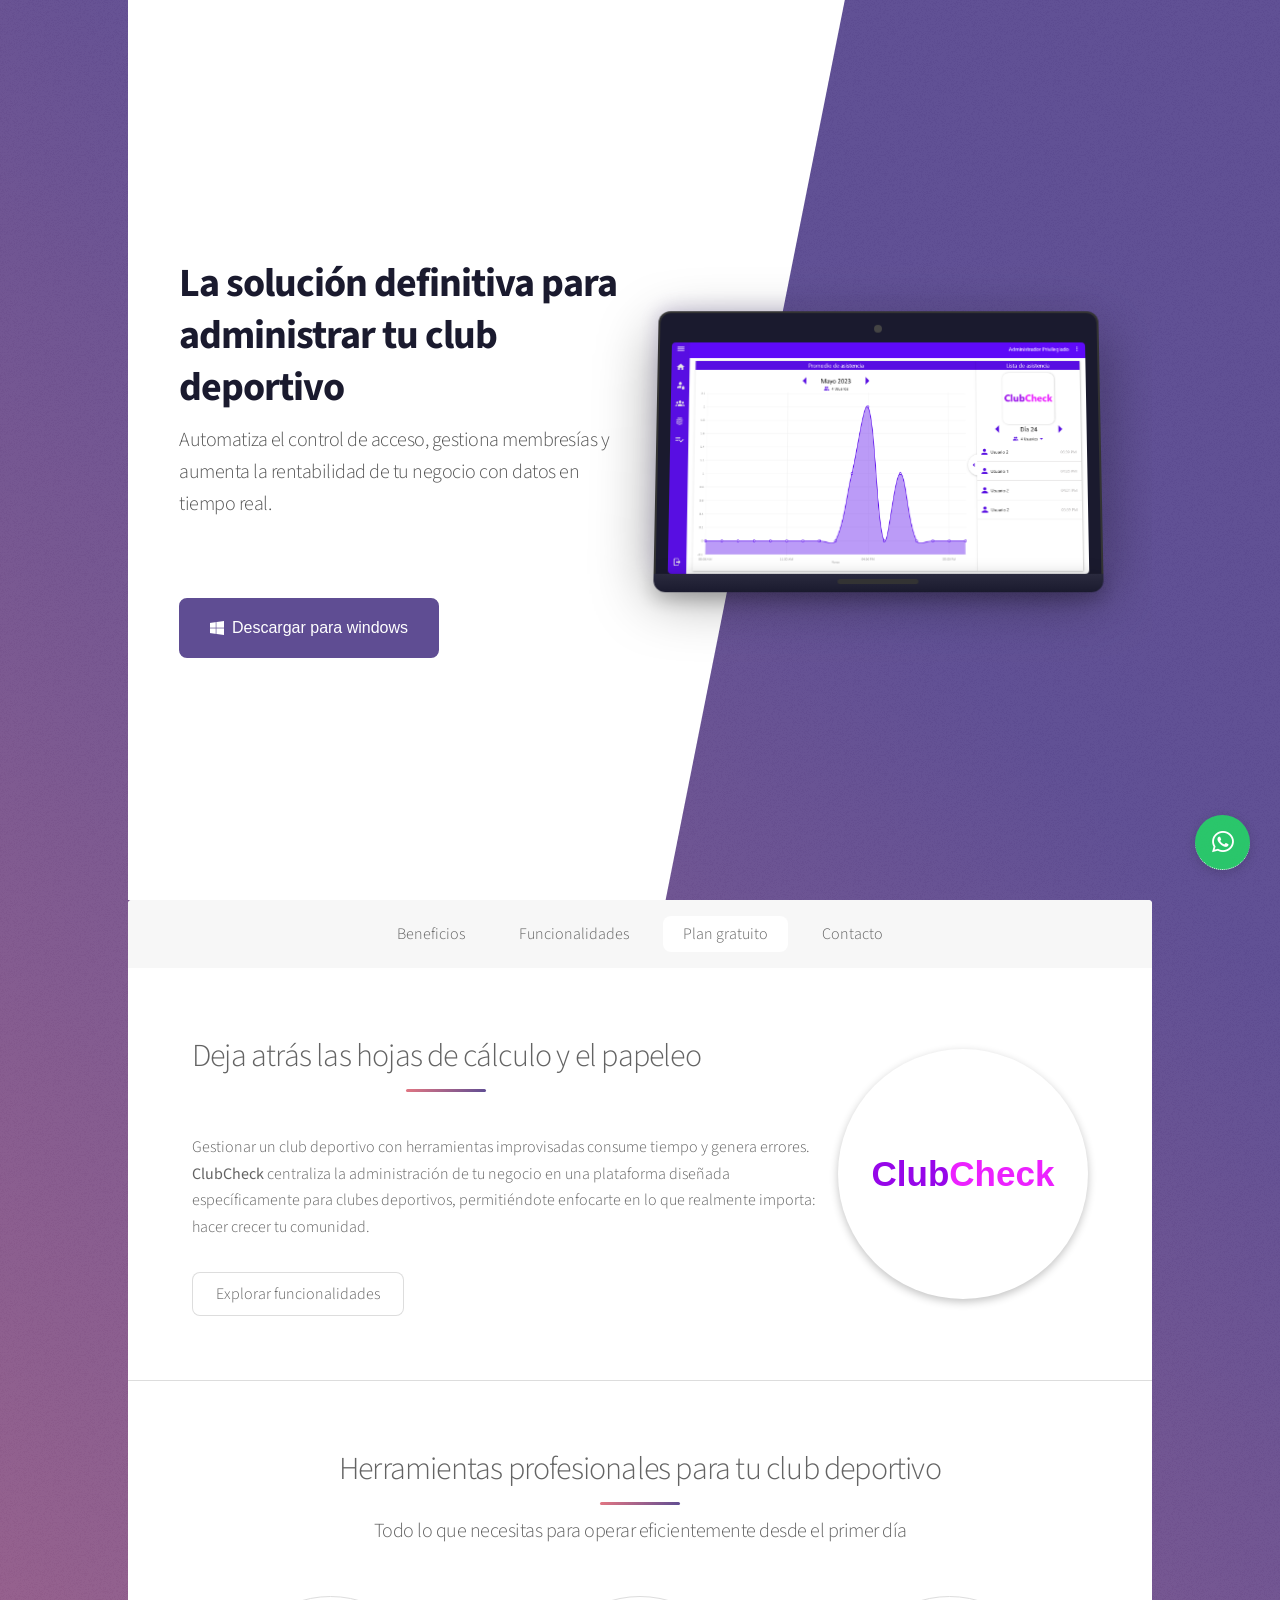
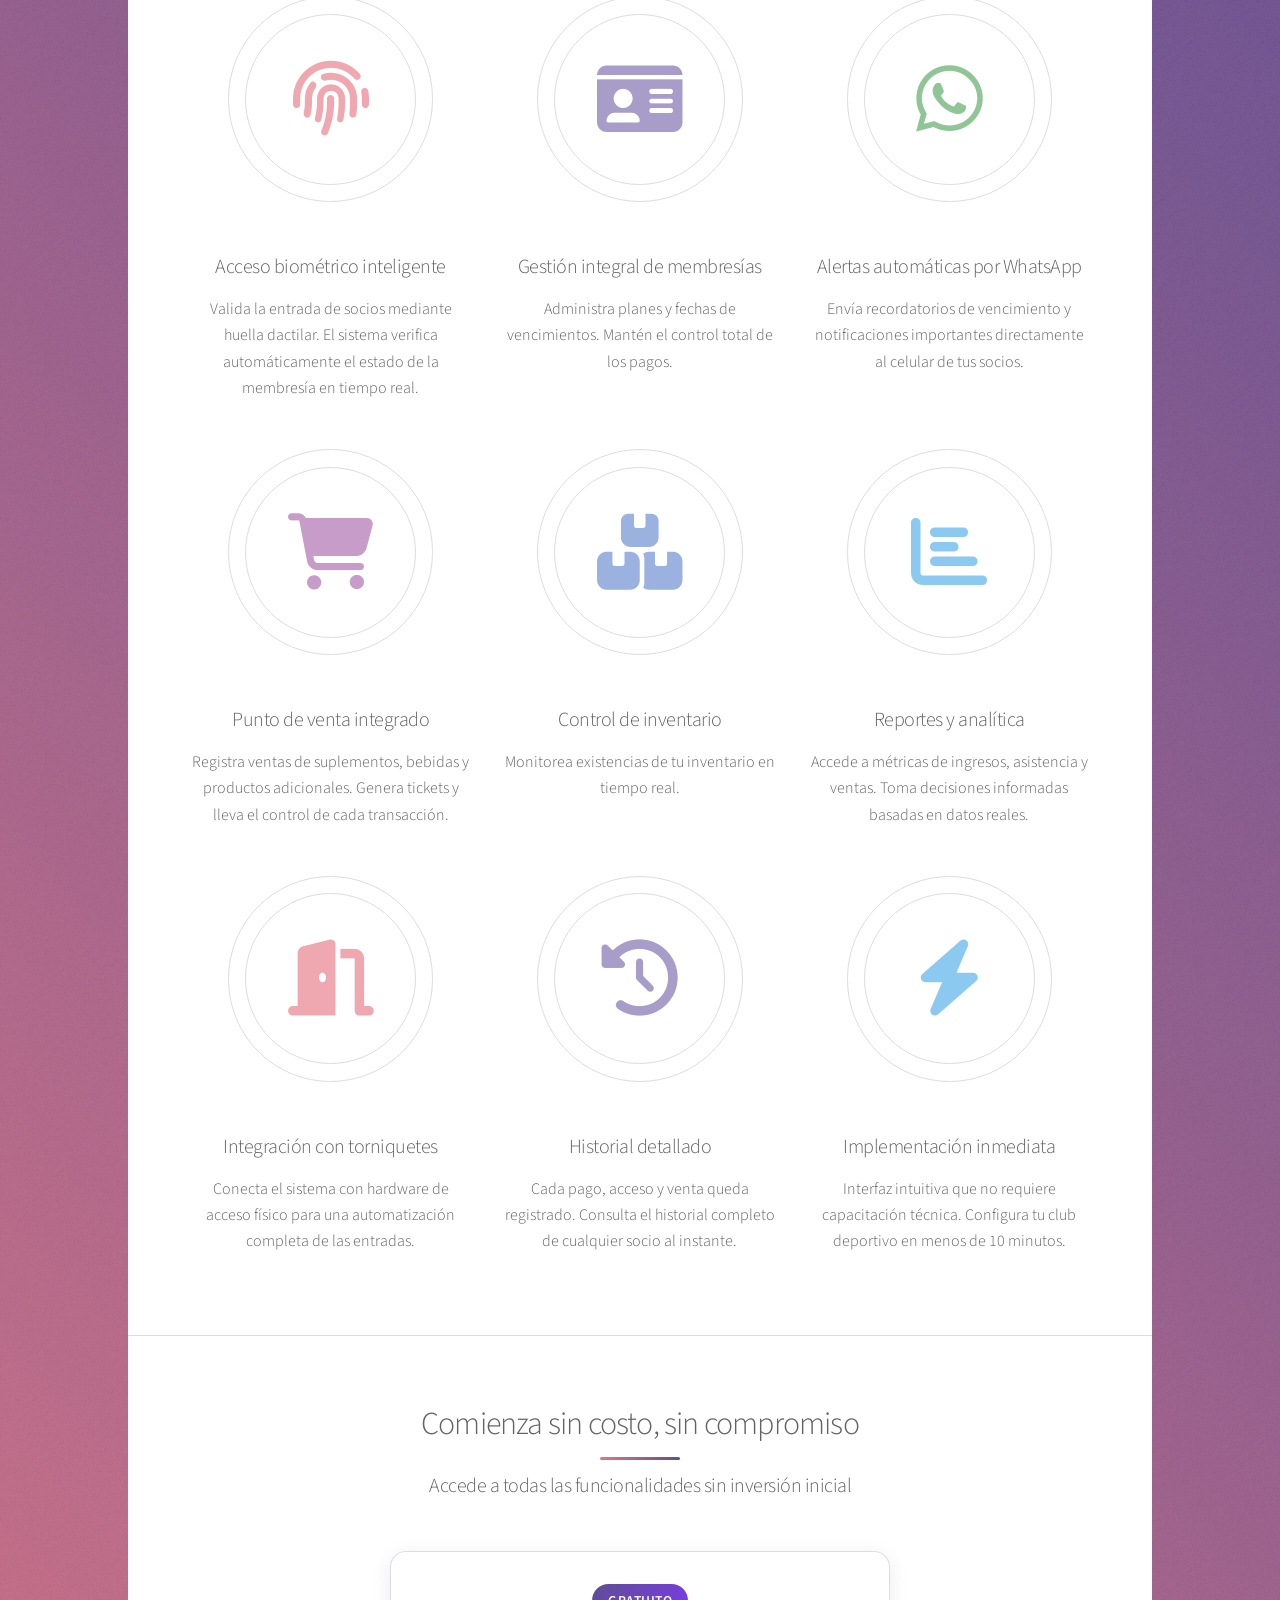
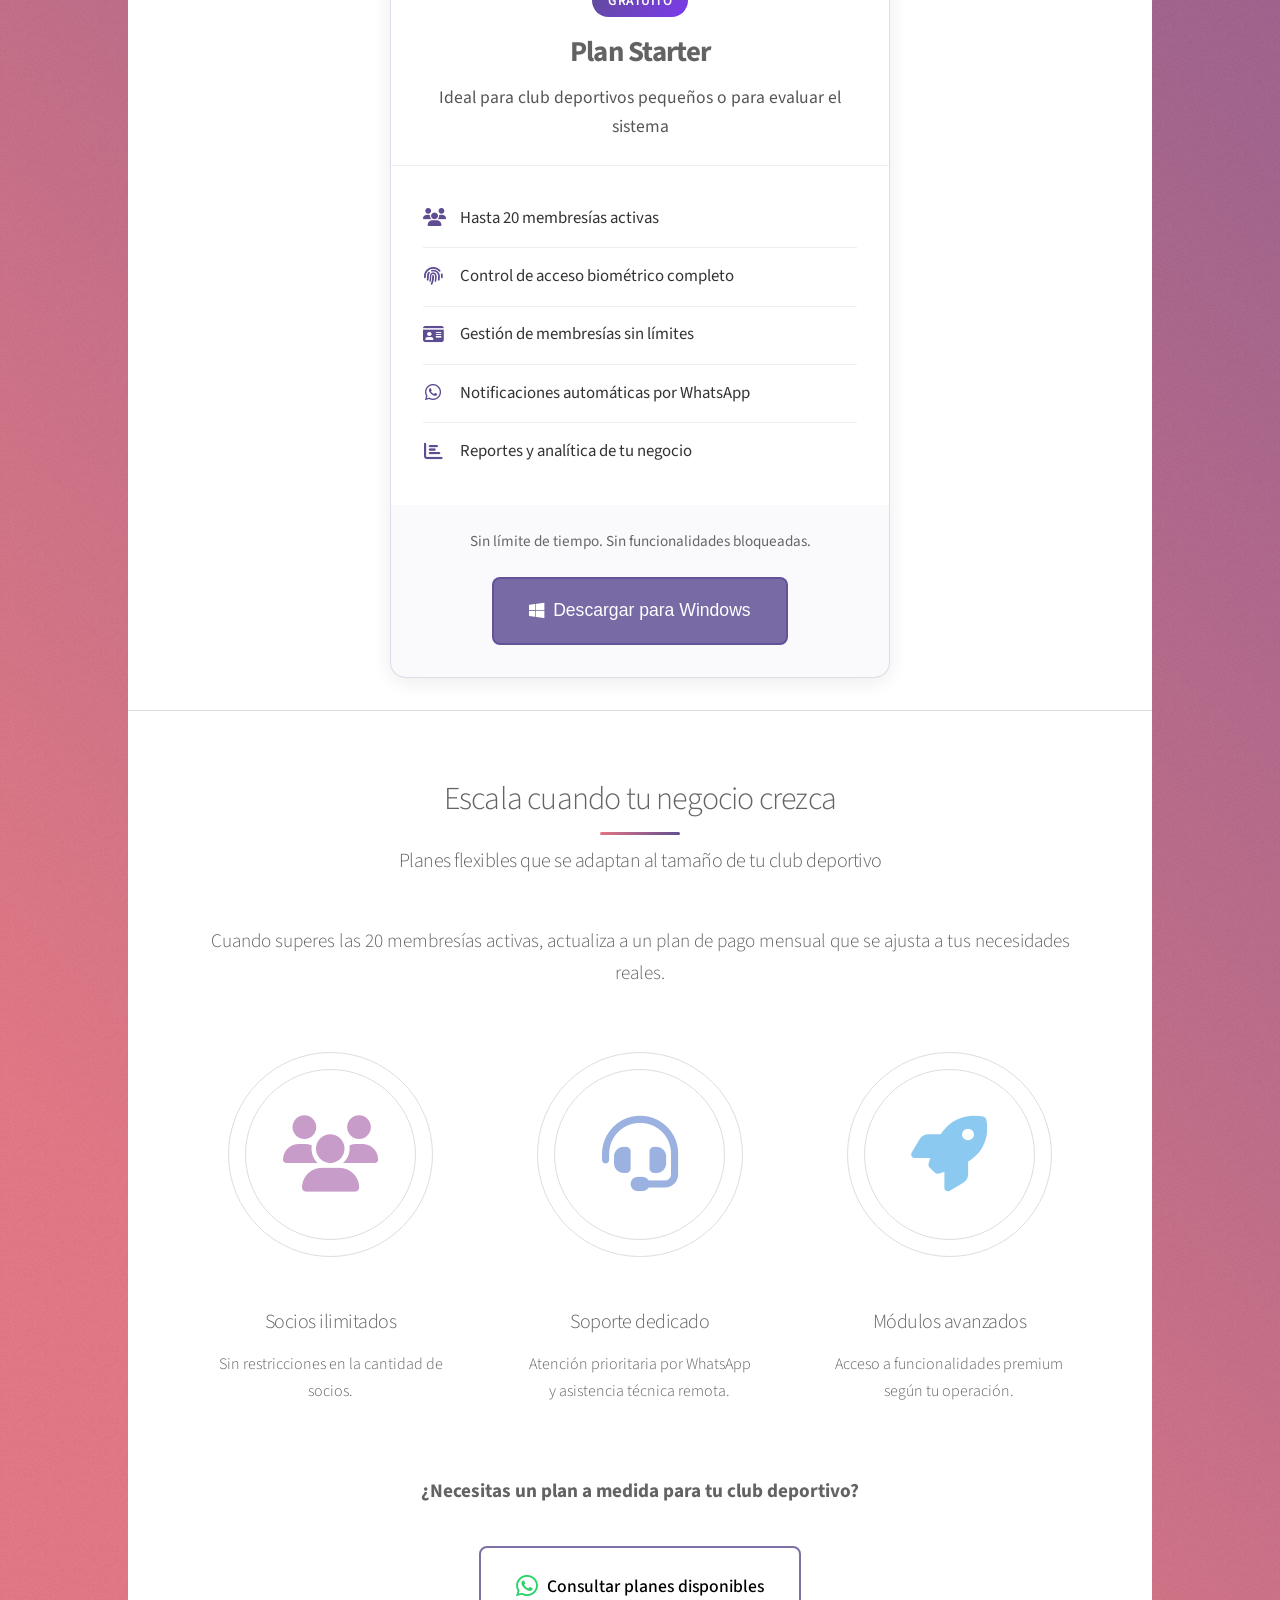
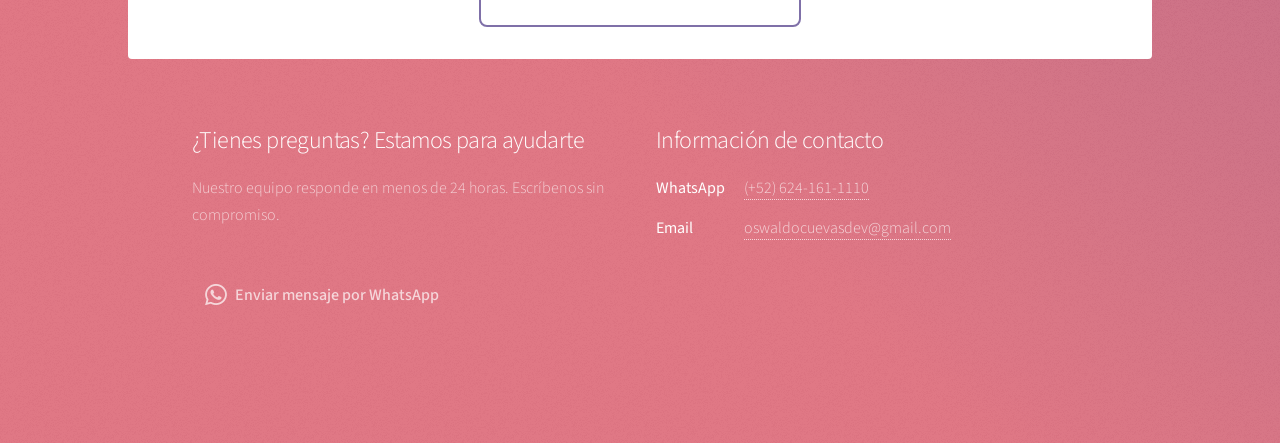
==== commit de4a5c97: "info agregada" ====
--- a/index.html
+++ b/index.html
@@ -580,9 +580,8 @@
 			</div>
 
 		<!-- Botón flotante de WhatsApp -->
-		<a href="admin/" class="login-float" aria-label="Iniciar sesion">
-			<i class="fa-solid fa-right-to-bracket" aria-hidden="true"></i>
-		</a>
+
+		
 
 		<a href="https://wa.me/526241611110?text=Hola,%20me%20interesa%20ClubCheck" class="whatsapp-float" target="_blank" rel="noopener" aria-label="Contactar por WhatsApp">
 			<span class="icon brands fa-whatsapp"></span>
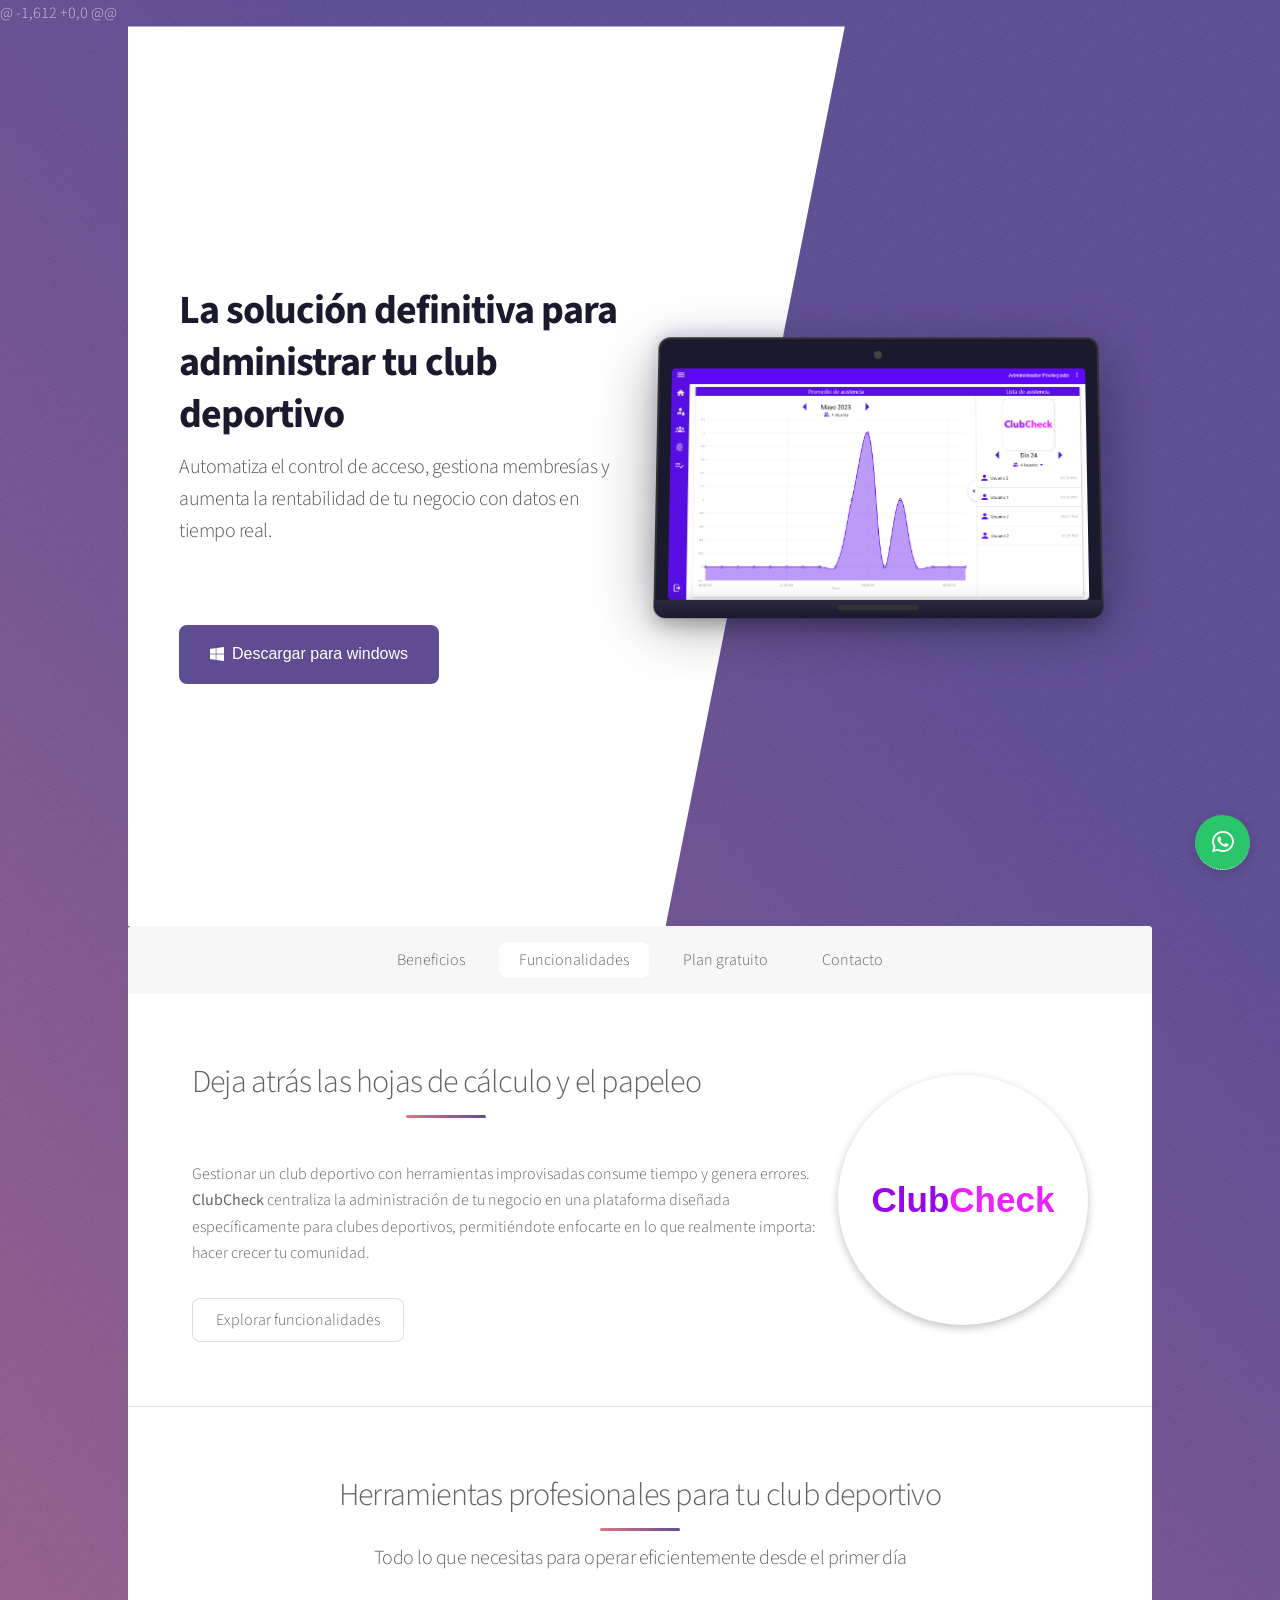
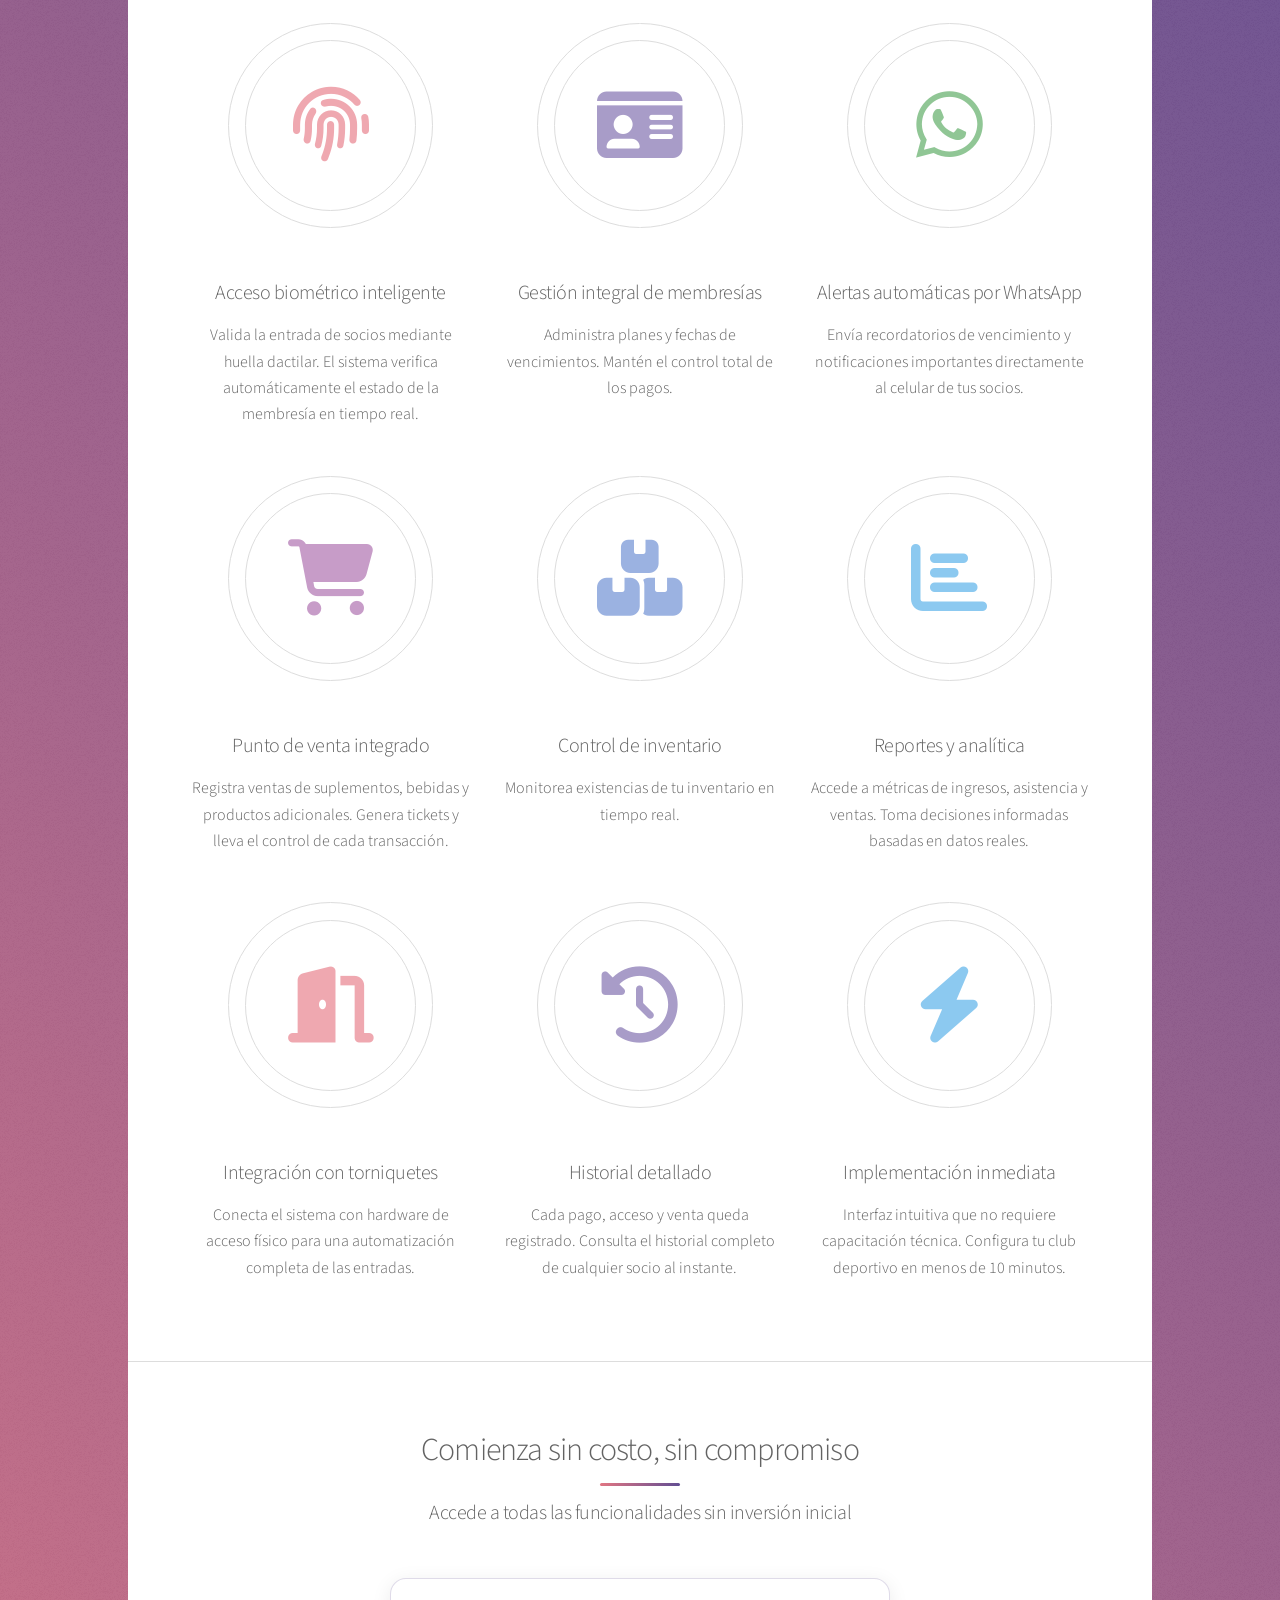
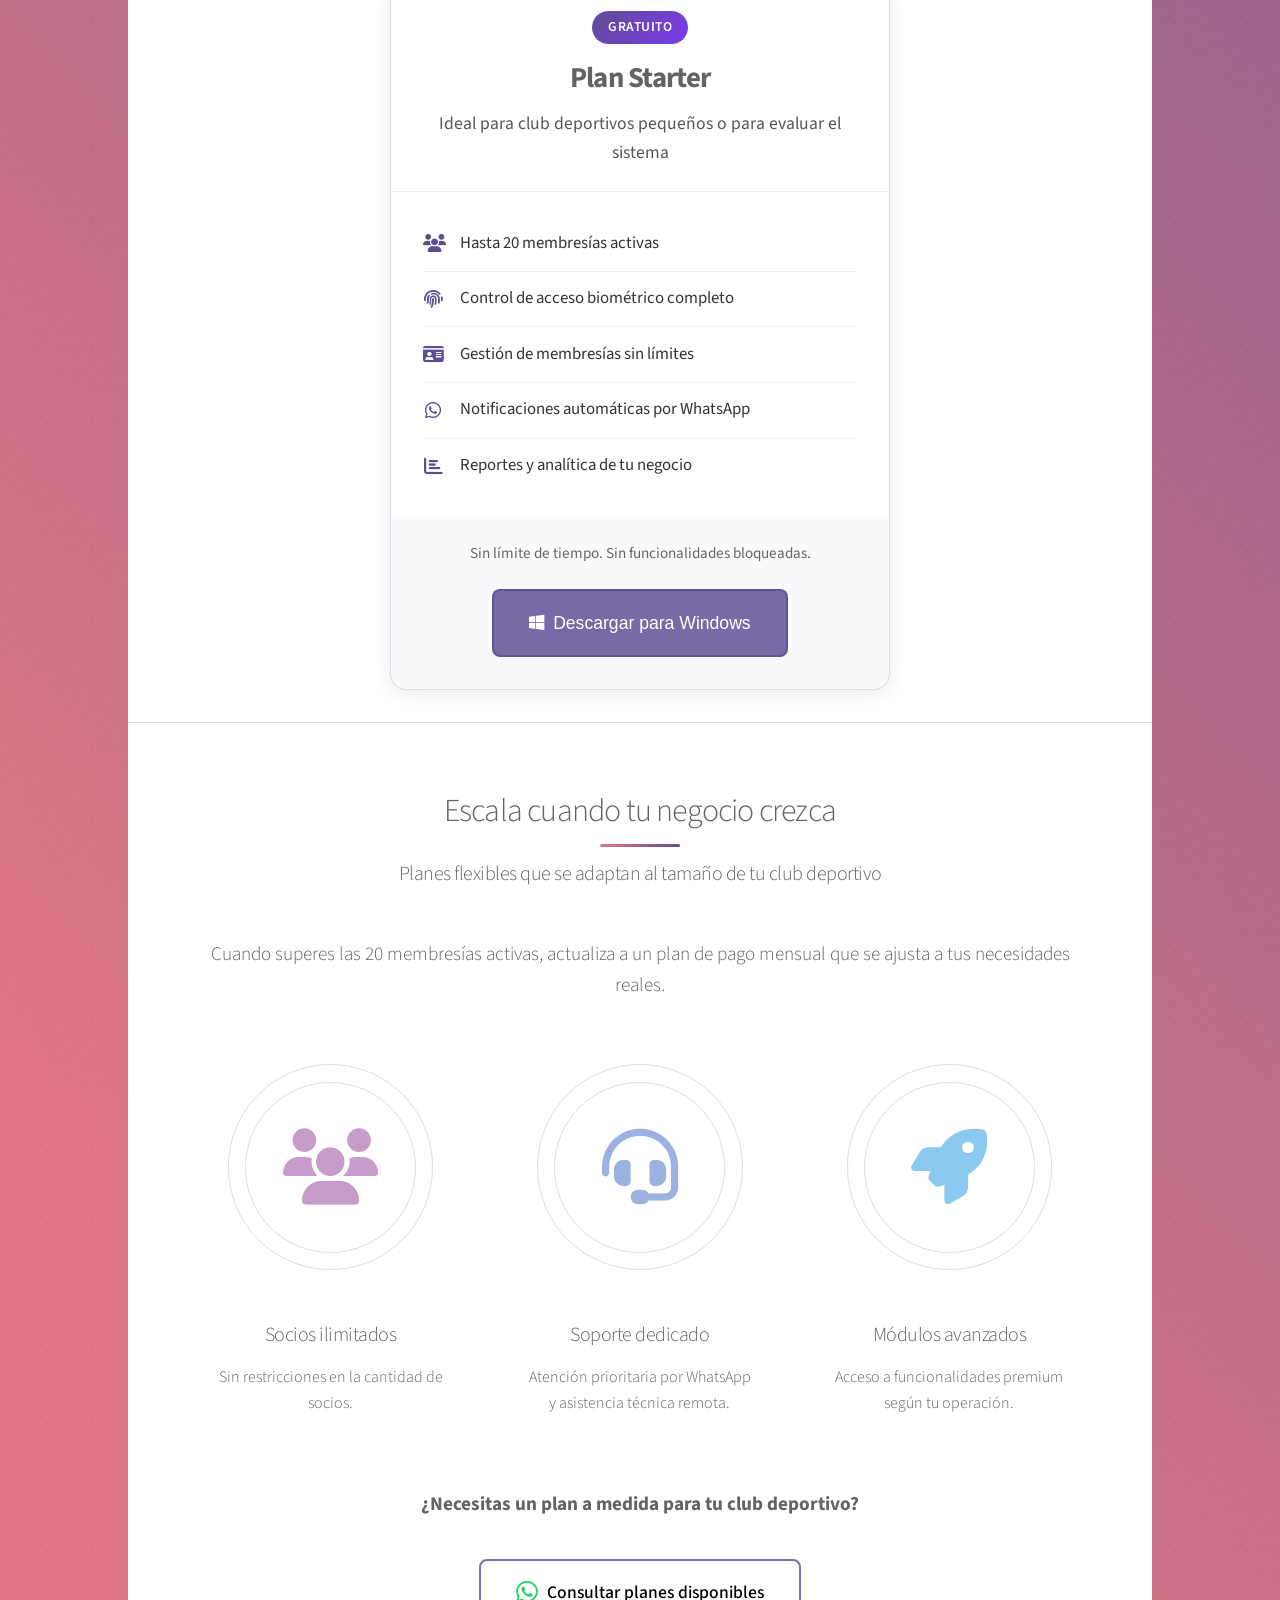
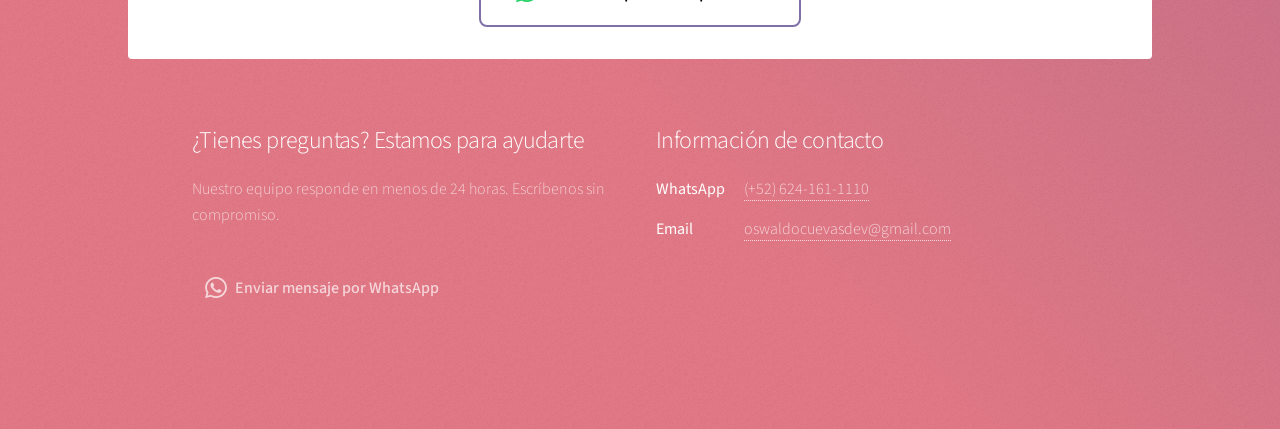
==== commit 7b7e67ff: "recover index" ====
--- a/index.html
+++ b/index.html
@@ -1,3 +1,4 @@
+@ -1,612 +0,0 @@
 <!DOCTYPE HTML>
 <!--
 	ClubCheck - Sistema Profesional de Gestión para Clubes
@@ -609,4 +610,4 @@
 			<script src="assets/js/clubcheck.js"></script>
 
 	</body>
-</html>
+</html>
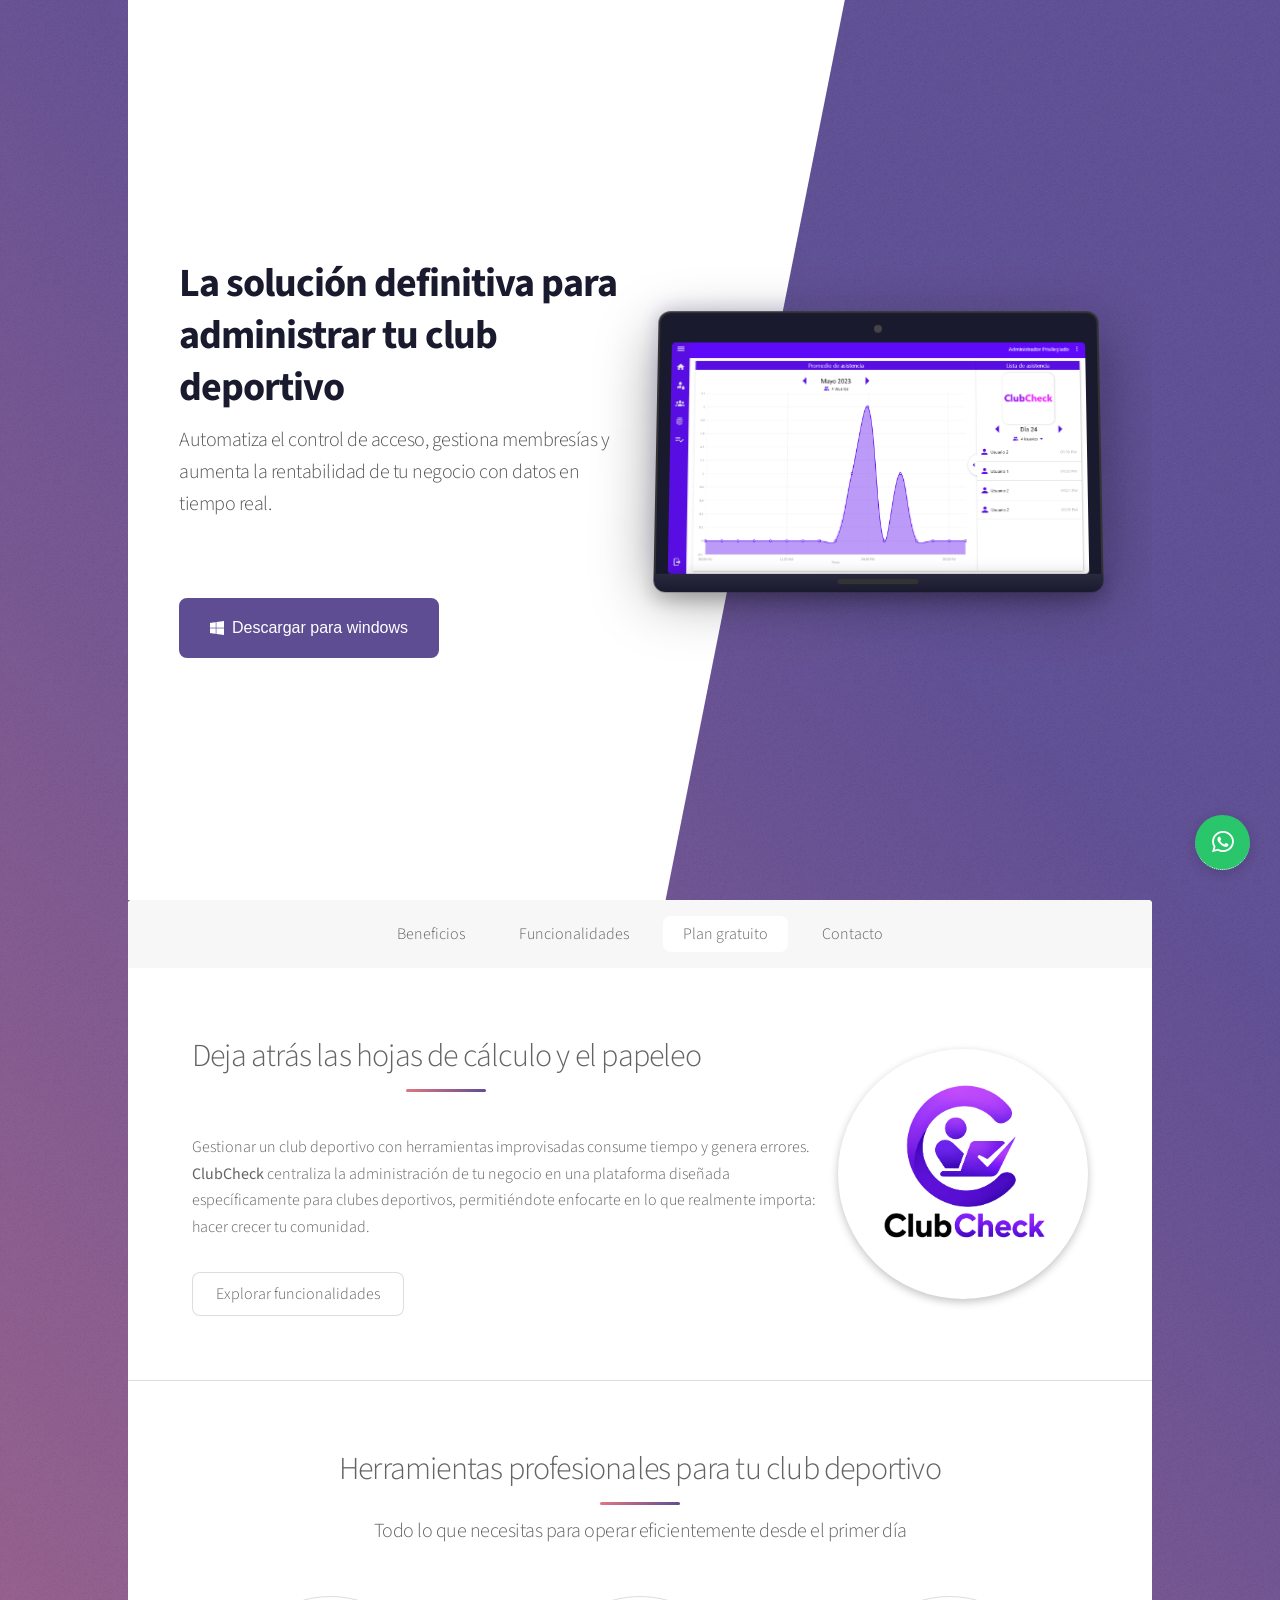
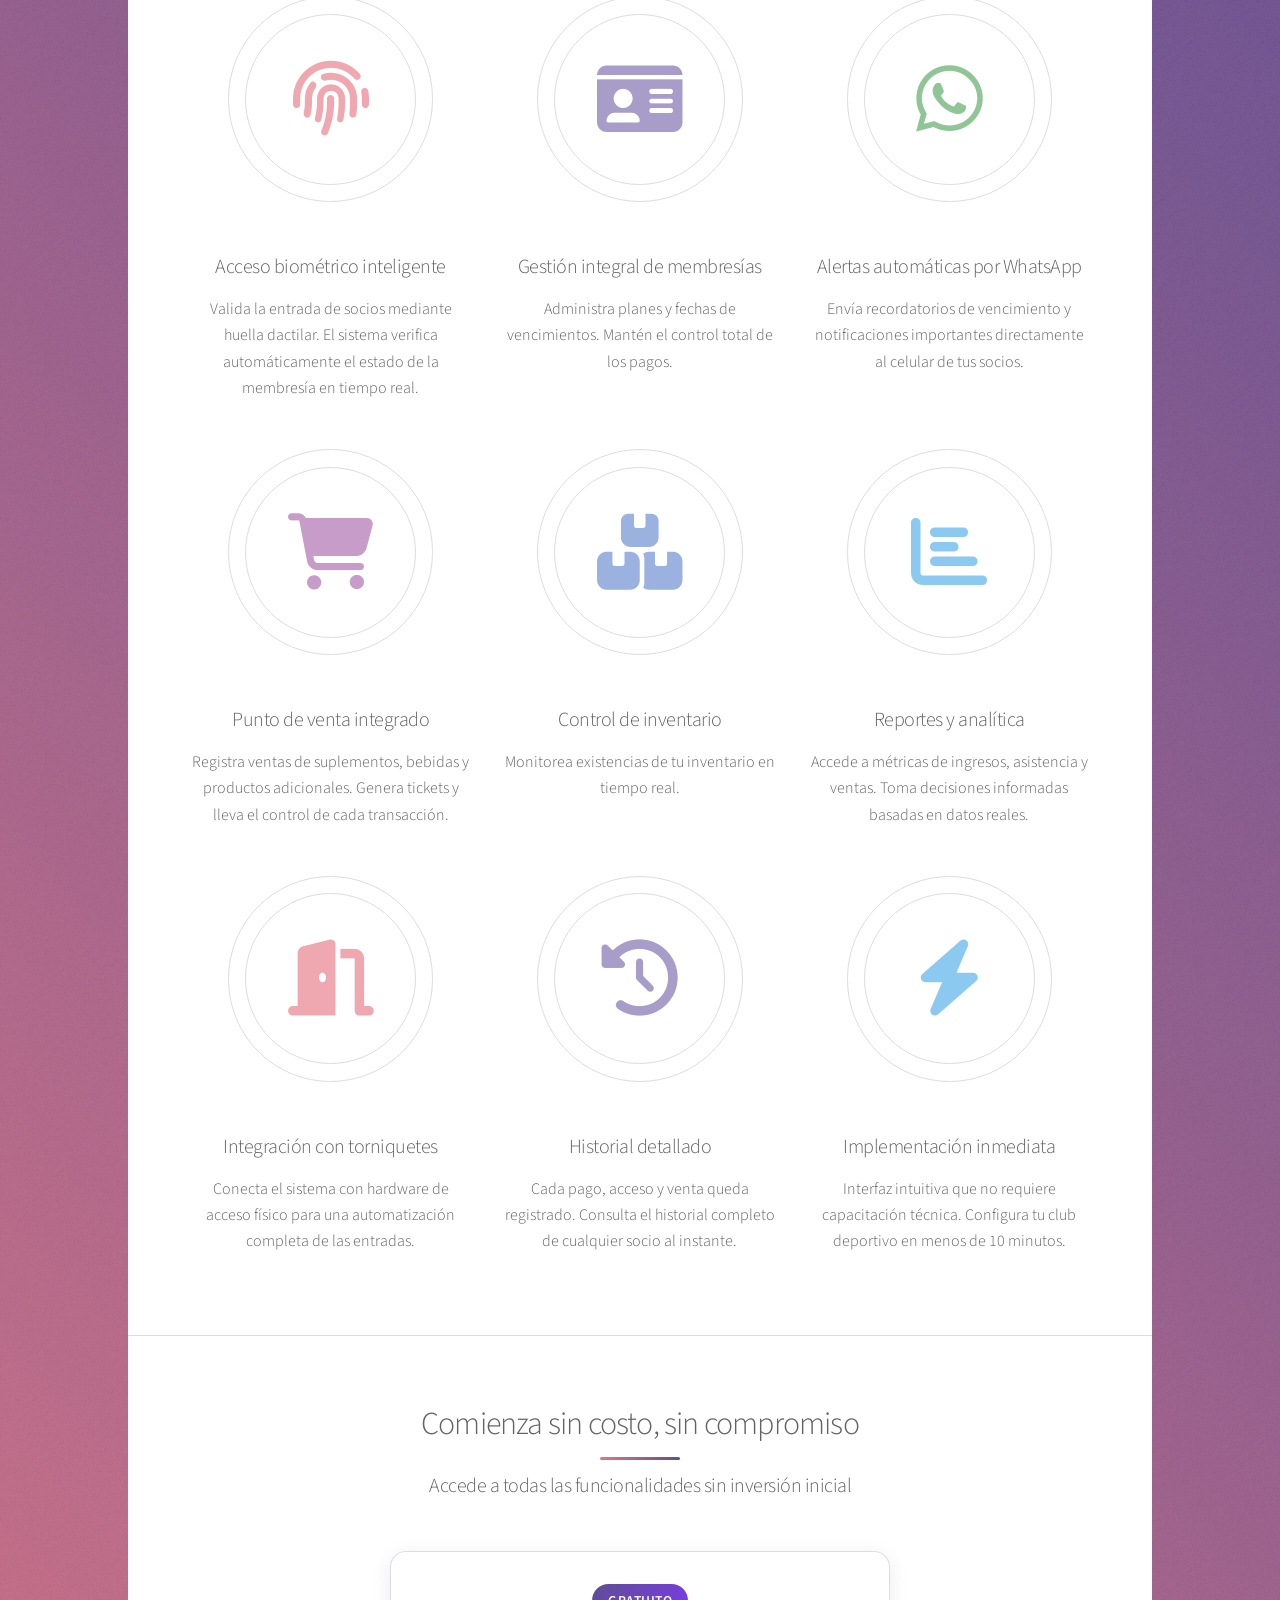
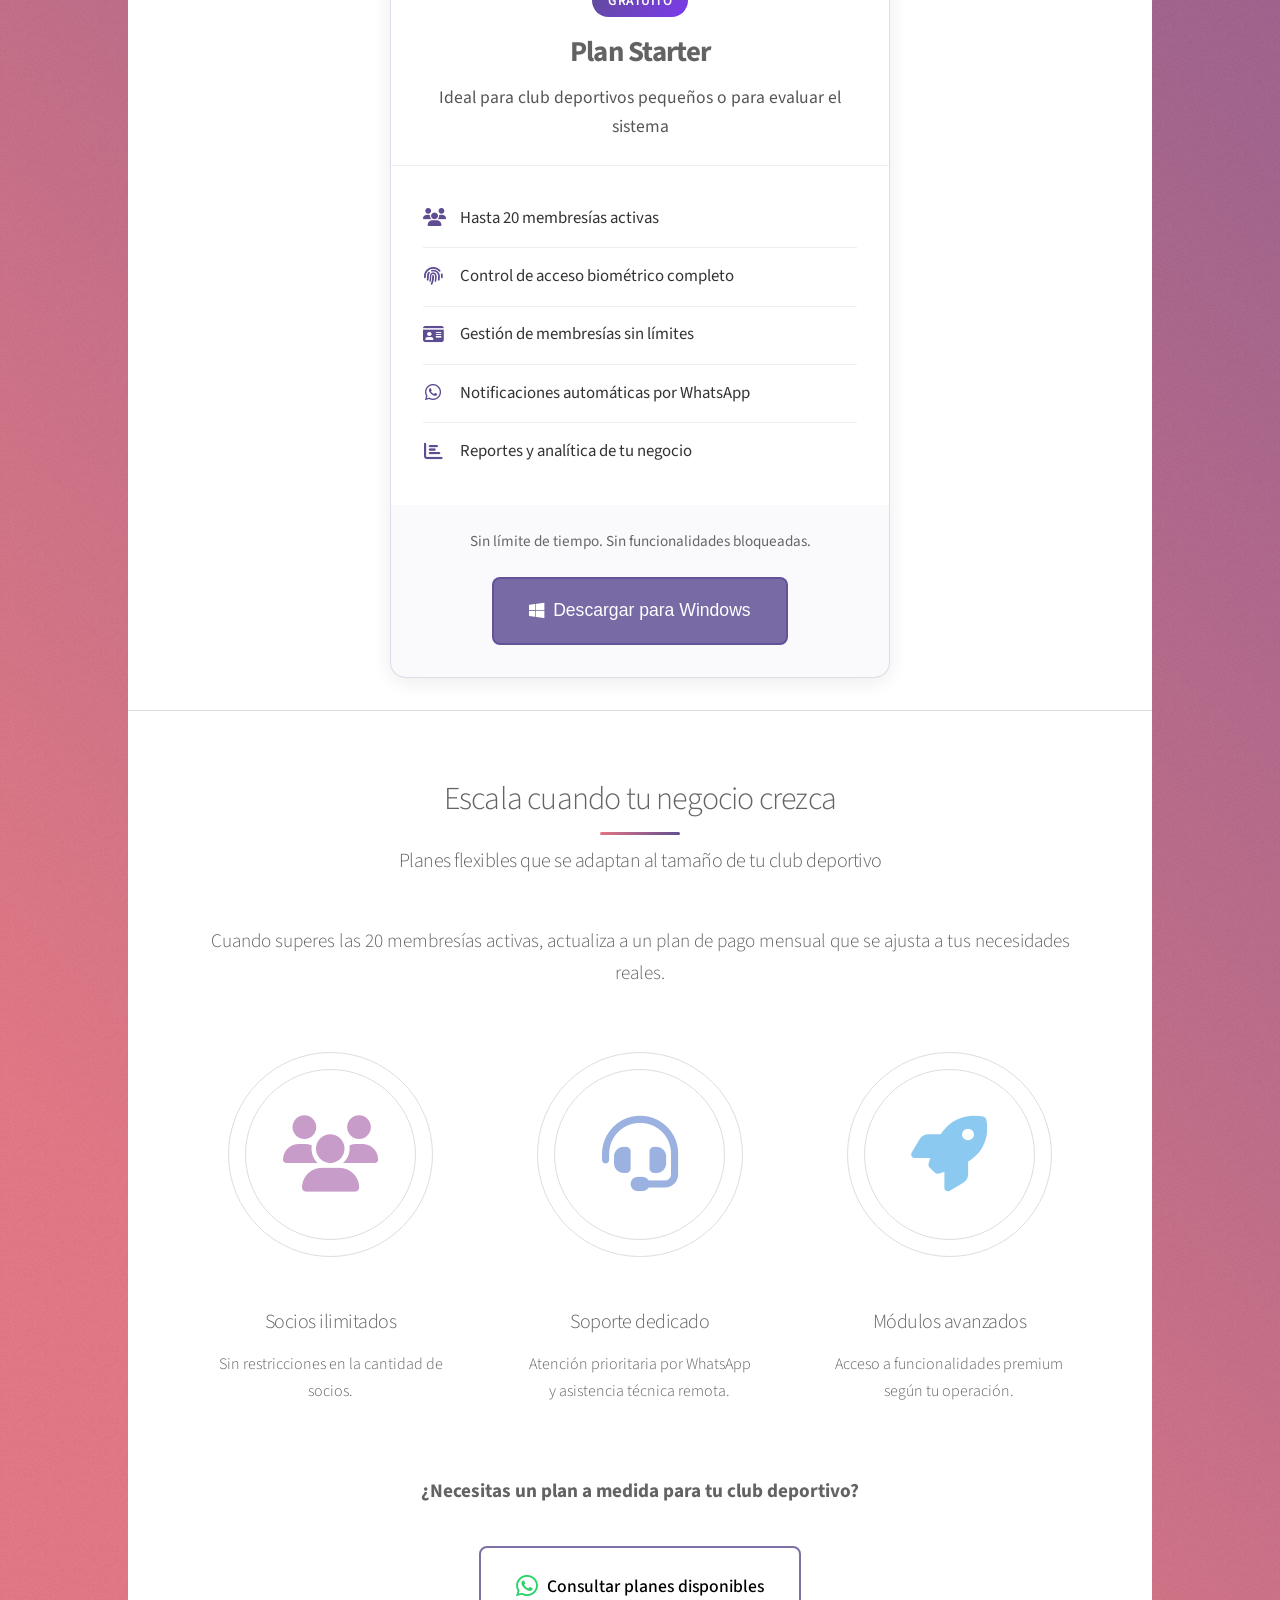
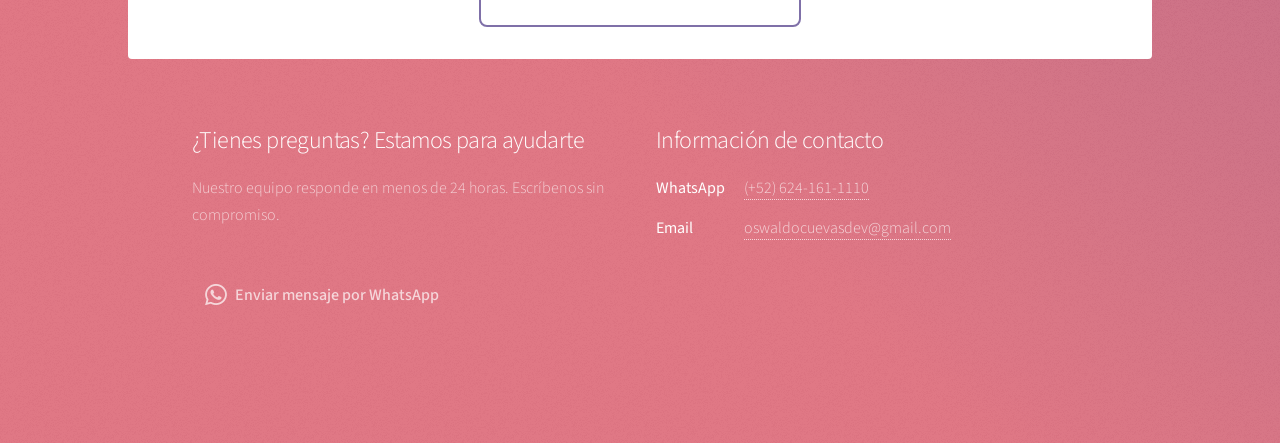
==== commit 793934f6: "cambios de logo" ====
--- a/index.html
+++ b/index.html
@@ -1,4 +1,3 @@
-@ -1,612 +0,0 @@
 <!DOCTYPE HTML>
 <!--
 	ClubCheck - Sistema Profesional de Gestión para Clubes
@@ -400,7 +399,7 @@
 									<span class="logo2">
 										<span class="content-logo">
 											<span class="icon">
-												<span class="text1">Club</span><span class="text2">Check</span>
+												<img width="100%" src="images/logo_2.png" alt="Logo de ClubCheck - Software para Gimnasios" loading="lazy">
 											</span>
 										</span>
 									</span>
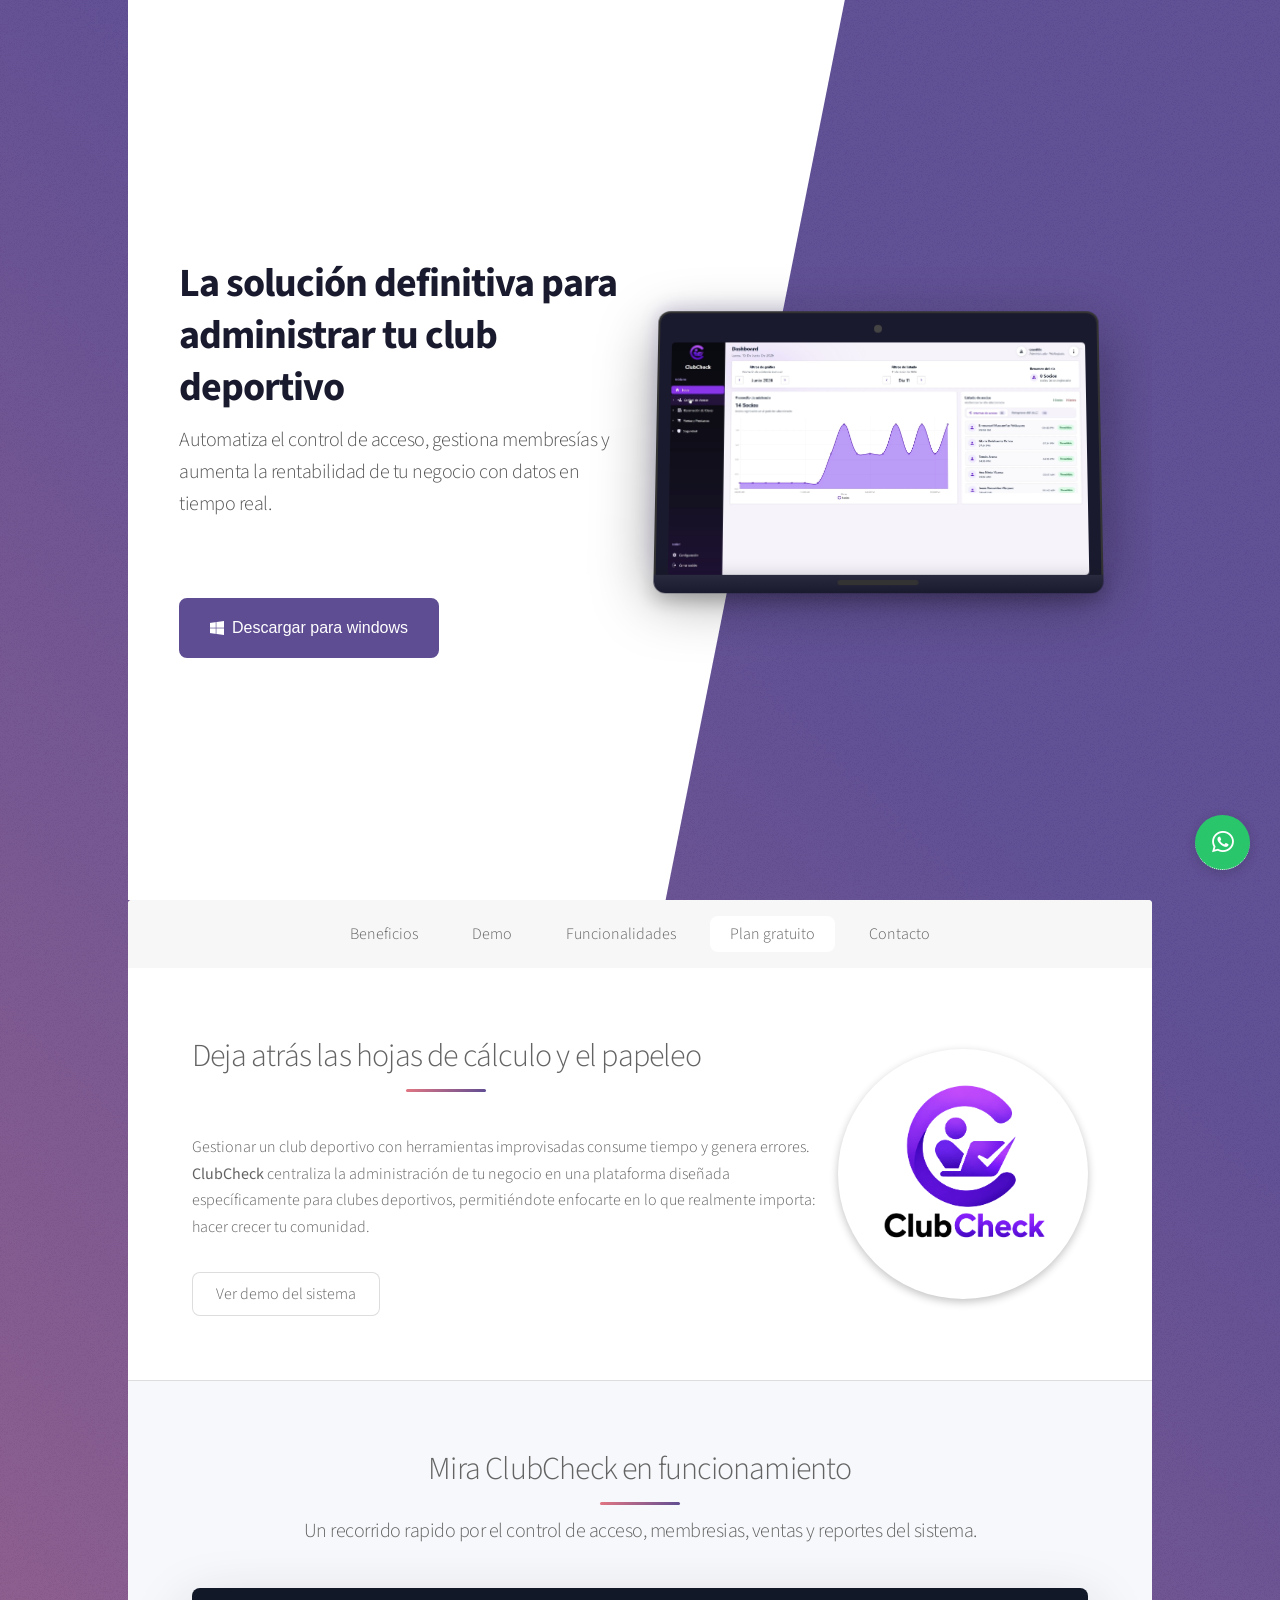
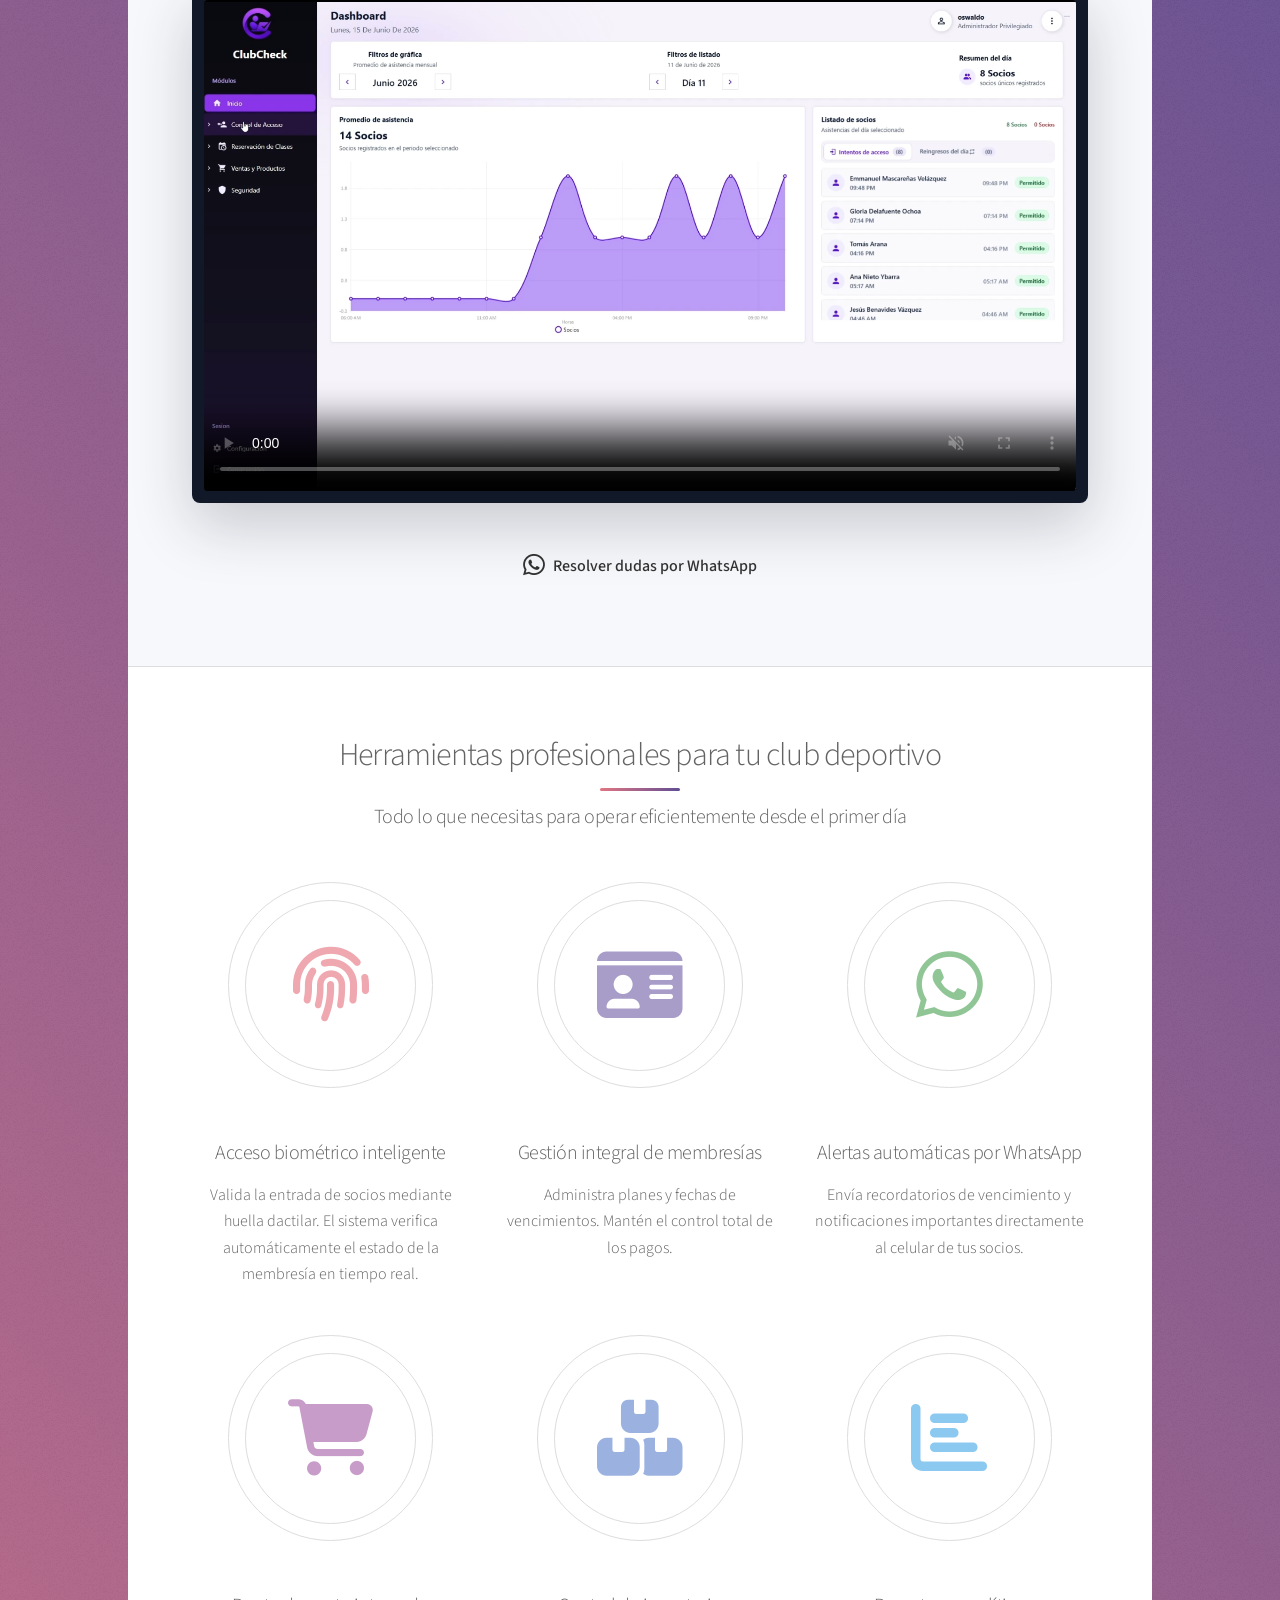
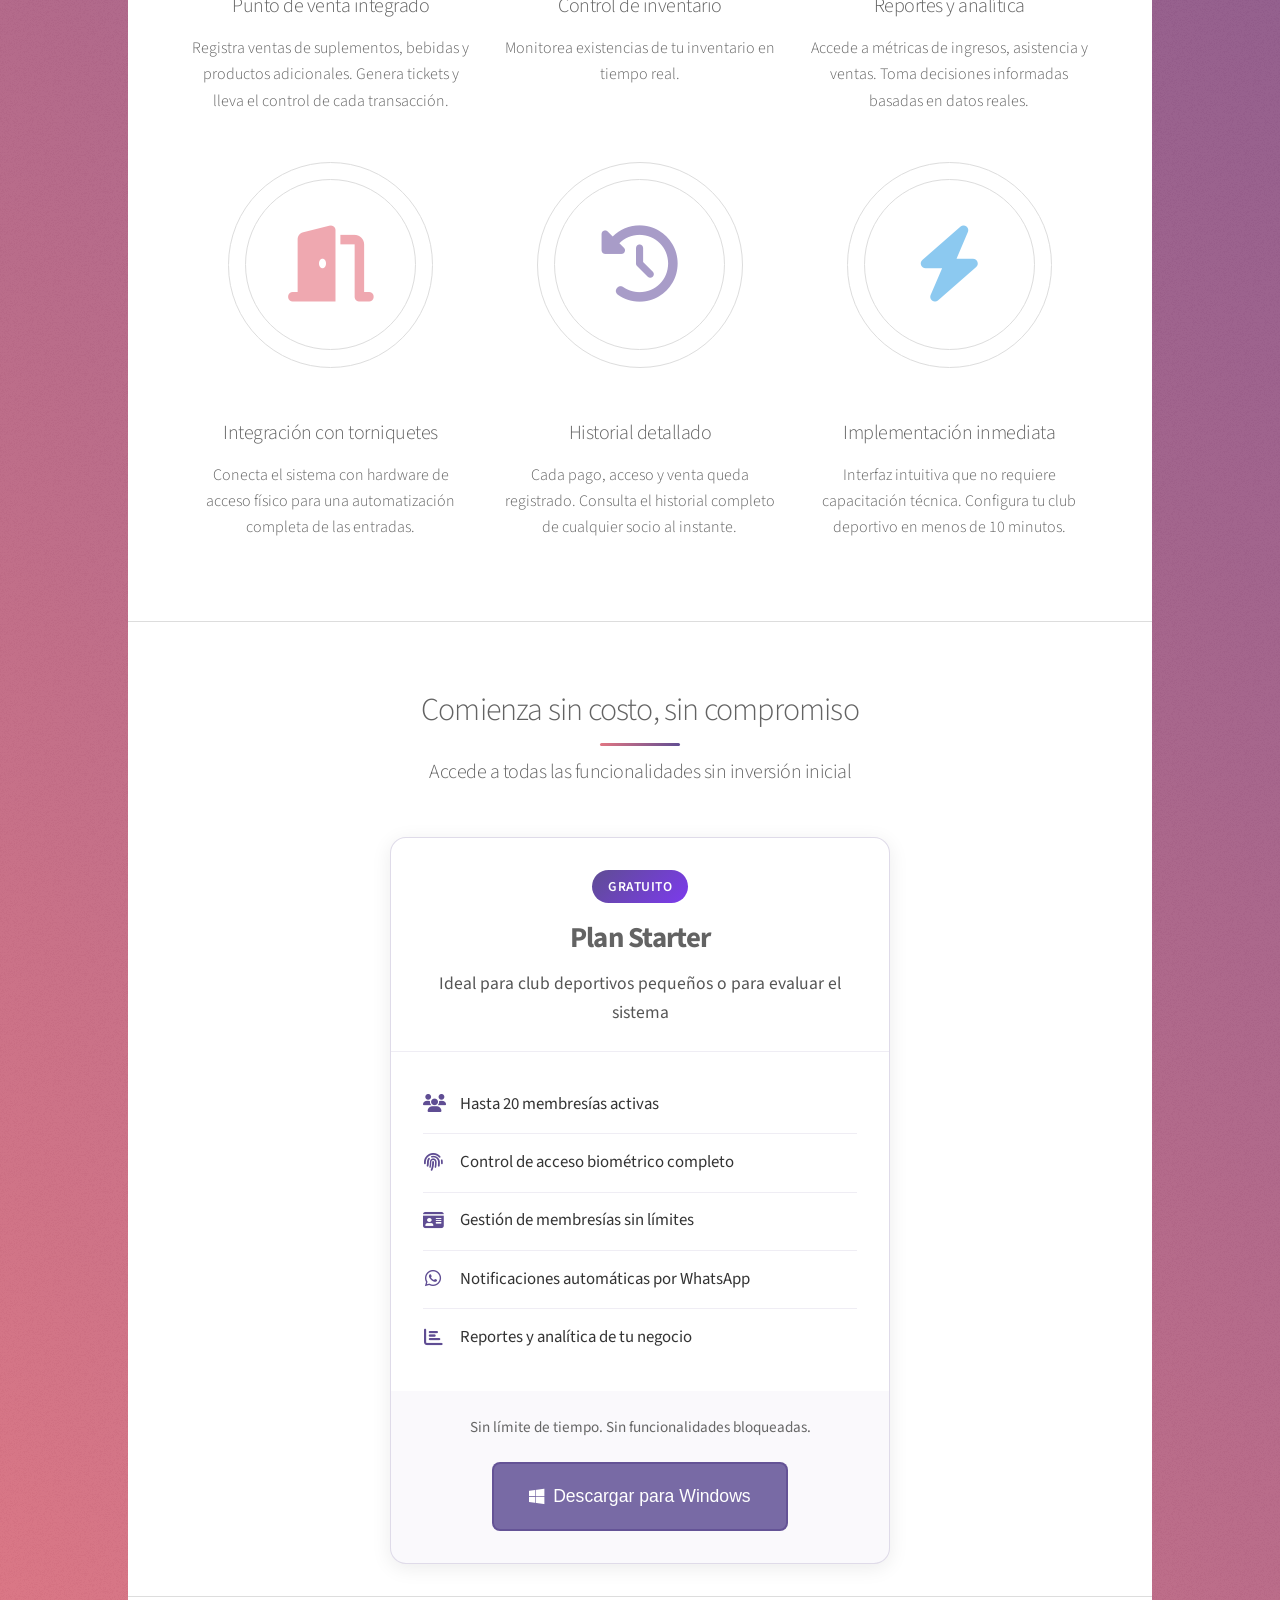
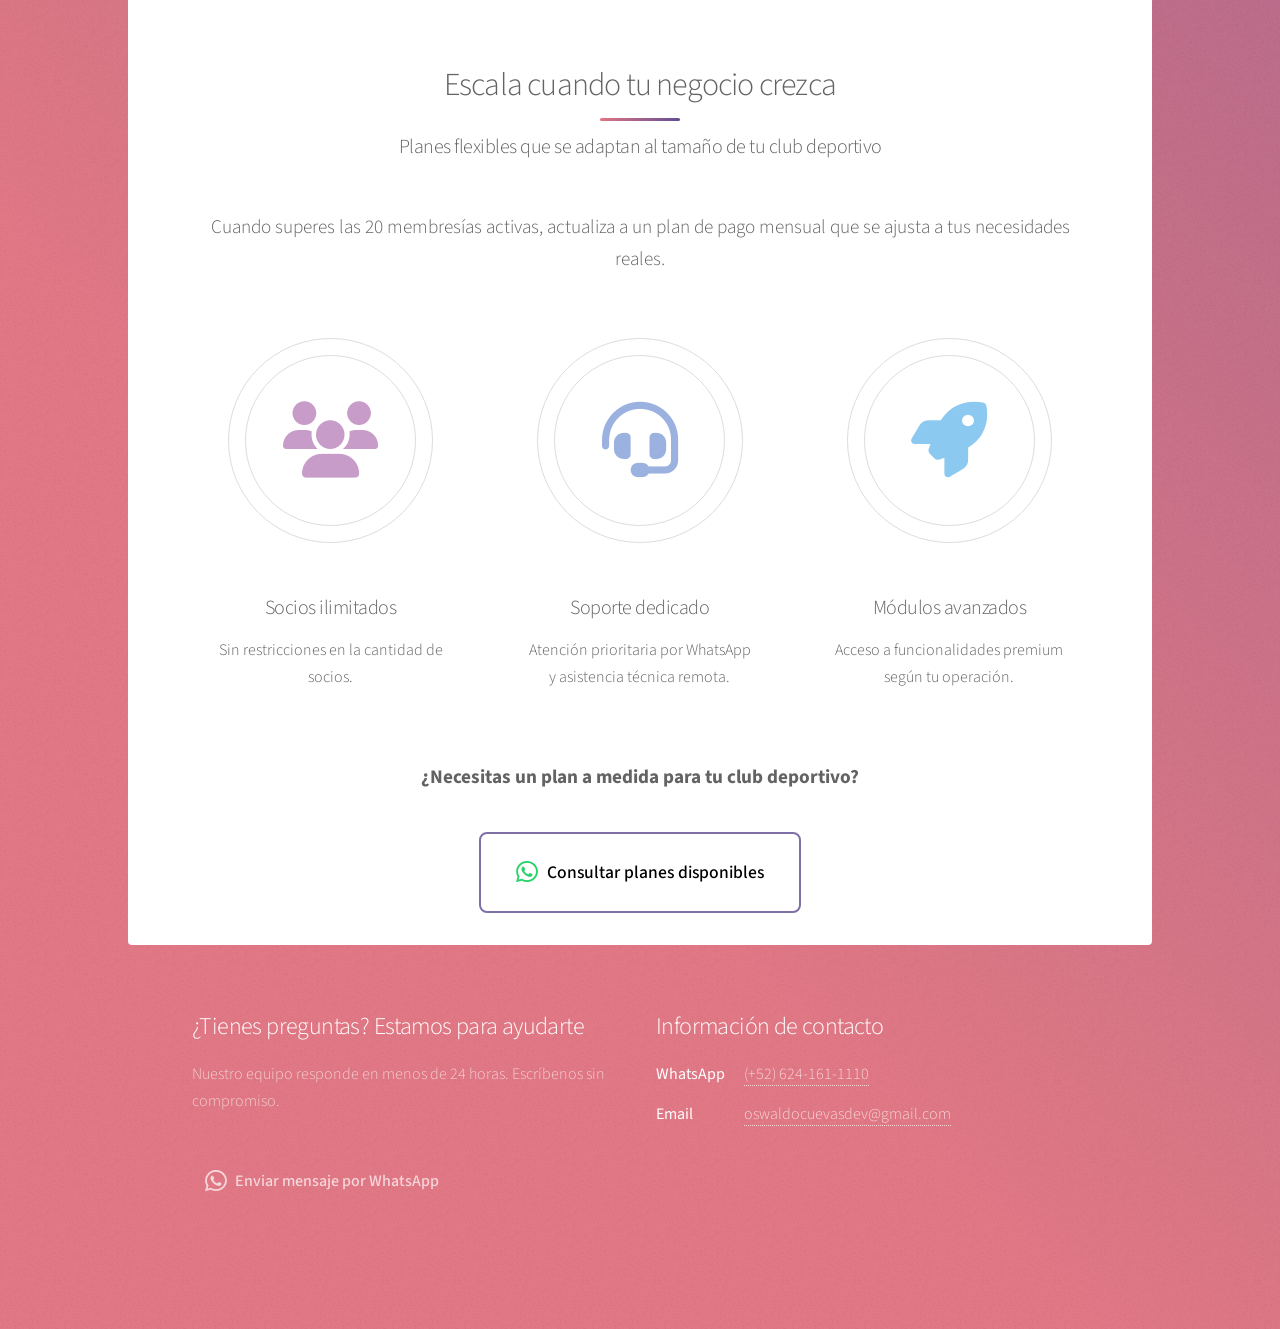
==== commit a00da714: "video arriba" ====
--- a/index.html
+++ b/index.html
@@ -18,6 +18,7 @@
 		<meta name="bingbot" content="index, follow">
 		<link rel="canonical" href="https://clubcheck.com.mx/">
 		
+		
 		<!-- Geo Tags for Local SEO -->
 		<meta name="geo.region" content="MX">
 		<meta name="geo.placename" content="México">
@@ -77,7 +78,7 @@
 			"datePublished": "2023-01-01",
 			"releaseNotes": "Control de acceso biométrico mejorado, integración WhatsApp, reportes avanzados",
 			"screenshot": [
-				"https://clubcheck.com.mx/images/inicio.png",
+				"https://clubcheck.com.mx/images/cubcheck-app-image.png",
 				"https://clubcheck.com.mx/images/login.png",
 				"https://clubcheck.com.mx/images/user.png"
 			],
@@ -322,7 +323,14 @@
 		<link rel="icon" href="images/icon.ico" type="image/x-icon">
 		 <link href="https://fonts.googleapis.com/css?family=Lato:300,400,700,900&display=swap" rel="stylesheet">
   		<link rel="stylesheet" href="https://cdnjs.cloudflare.com/ajax/libs/font-awesome/6.7.2/css/all.min.css" integrity="sha512-Evv84Mr4kqVGRNSgIGL/F/aIDqQb7xQ2vcrdIwxfjThSH8CSR7PBEakCr51Ck+w+/U6swU2Im1vVX0SVk9ABhg==" crossorigin="anonymous" referrerpolicy="no-referrer" />
-  
+		<!-- Google tag (gtag.js) -->
+		<script async src="https://www.googletagmanager.com/gtag/js?id=AW-18316489980"></script>
+		<script>
+			window.dataLayer = window.dataLayer || [];
+			function gtag(){dataLayer.push(arguments);}
+			gtag('js', new Date());
+			gtag('config', 'AW-18316489980');
+		</script>
 		<noscript><link rel="stylesheet" href="assets/css/noscript.css" /></noscript>
 	</head>
 	<body class="is-preload">
@@ -360,7 +368,7 @@
 						<div class="hero-mockup">
 							<div class="laptop-frame">
 								<div class="laptop-screen">
-									<img src="/images/inicio.png" alt="Panel de control ClubCheck - Vista del dashboard principal" loading="eager">
+									<img src="/images/cubcheck-app-image.png" alt="Panel de control ClubCheck - Vista del dashboard principal" loading="eager">
 								</div>
 								<div class="laptop-base"></div>
 							</div>
@@ -371,8 +379,8 @@
 					<nav id="nav" aria-label="Navegación principal">
 						<ul>
 							<li><a href="#beneficios" class="active">Beneficios</a></li>
+							<li><a href="#demo">Demo</a></li>
 							<li><a href="#funcionalidades">Funcionalidades</a></li>
-							<!-- <li><a href="#demo">Vista previa</a></li> -->
 							<li><a href="#gratis">Plan gratuito</a></li>
 							<li><a href="#contacto">Contacto</a></li>
 						</ul>
@@ -393,7 +401,7 @@
 											diseñada específicamente para clubes deportivos, permitiéndote enfocarte en lo que 
 											realmente importa: hacer crecer tu comunidad.</p>
 										<ul class="actions">
-											<li><a href="#funcionalidades" class="button">Explorar funcionalidades</a></li>
+											<li><a href="#demo" class="button">Ver demo del sistema</a></li>
 										</ul>
 									</div>
 									<span class="logo2">
@@ -407,6 +415,26 @@
 							</section>
 
 						<!-- Sección: Funcionalidades principales -->
+							<section id="demo" class="main special demo-section reveal">
+								<header class="major">
+									<h2>Mira ClubCheck en funcionamiento</h2>
+									<p>Un recorrido rapido por el control de acceso, membresias, ventas y reportes del sistema.</p>
+								</header>
+								<div class="demo-video-wrap">
+									<video class="demo-video" controls muted playsinline preload="metadata" poster="images/cubcheck-app-image.png" aria-label="Demo en video de ClubCheck">
+										<source src="assets/videos/demo-clubcheck.mp4" type="video/mp4">
+										Tu navegador no puede reproducir este video.
+									</video>
+								</div>
+								<ul class="actions special demo-actions">
+									<li>
+										<a class="btn-whatsapp-text" href="https://wa.me/526241611110?text=Hola,%20vi%20la%20demo%20de%20ClubCheck%20y%20quiero%20mas%20informacion" target="_blank" rel="noopener" aria-label="Pedir informacion por WhatsApp despues de ver la demo">
+											<span class="icon brands fa-whatsapp"></span> Resolver dudas por WhatsApp
+										</a>
+									</li>
+								</ul>
+							</section>
+
 							<section id="funcionalidades" class="main special">
 								<header class="major reveal">
 									<h2>Herramientas profesionales para tu club deportivo</h2>
@@ -609,4 +637,4 @@
 			<script src="assets/js/clubcheck.js"></script>
 
 	</body>
-</html>+</html>
--- a/assets/css/main.css
+++ b/assets/css/main.css
@@ -4426,6 +4426,37 @@
 	font-size: 1.1em;
 }
 
+/* Demo video */
+.demo-section {
+	background: #f7f8fb;
+}
+
+.demo-section .major {
+	margin-bottom: 2em;
+}
+
+.demo-video-wrap {
+	width: min(100%, 980px);
+	margin: 0 auto;
+	padding: 0.75em;
+	background: #111827;
+	border-radius: 8px;
+	box-shadow: 0 22px 60px rgba(31, 38, 54, 0.22);
+}
+
+.demo-video {
+	display: block;
+	width: 100%;
+	aspect-ratio: 16 / 9;
+	background: #000000;
+	border-radius: 4px;
+	object-fit: contain;
+}
+
+.demo-actions {
+	margin-top: 1.75em;
+}
+
 /* Benefits Inline Tags */
 .benefits-inline {
 	display: flex;
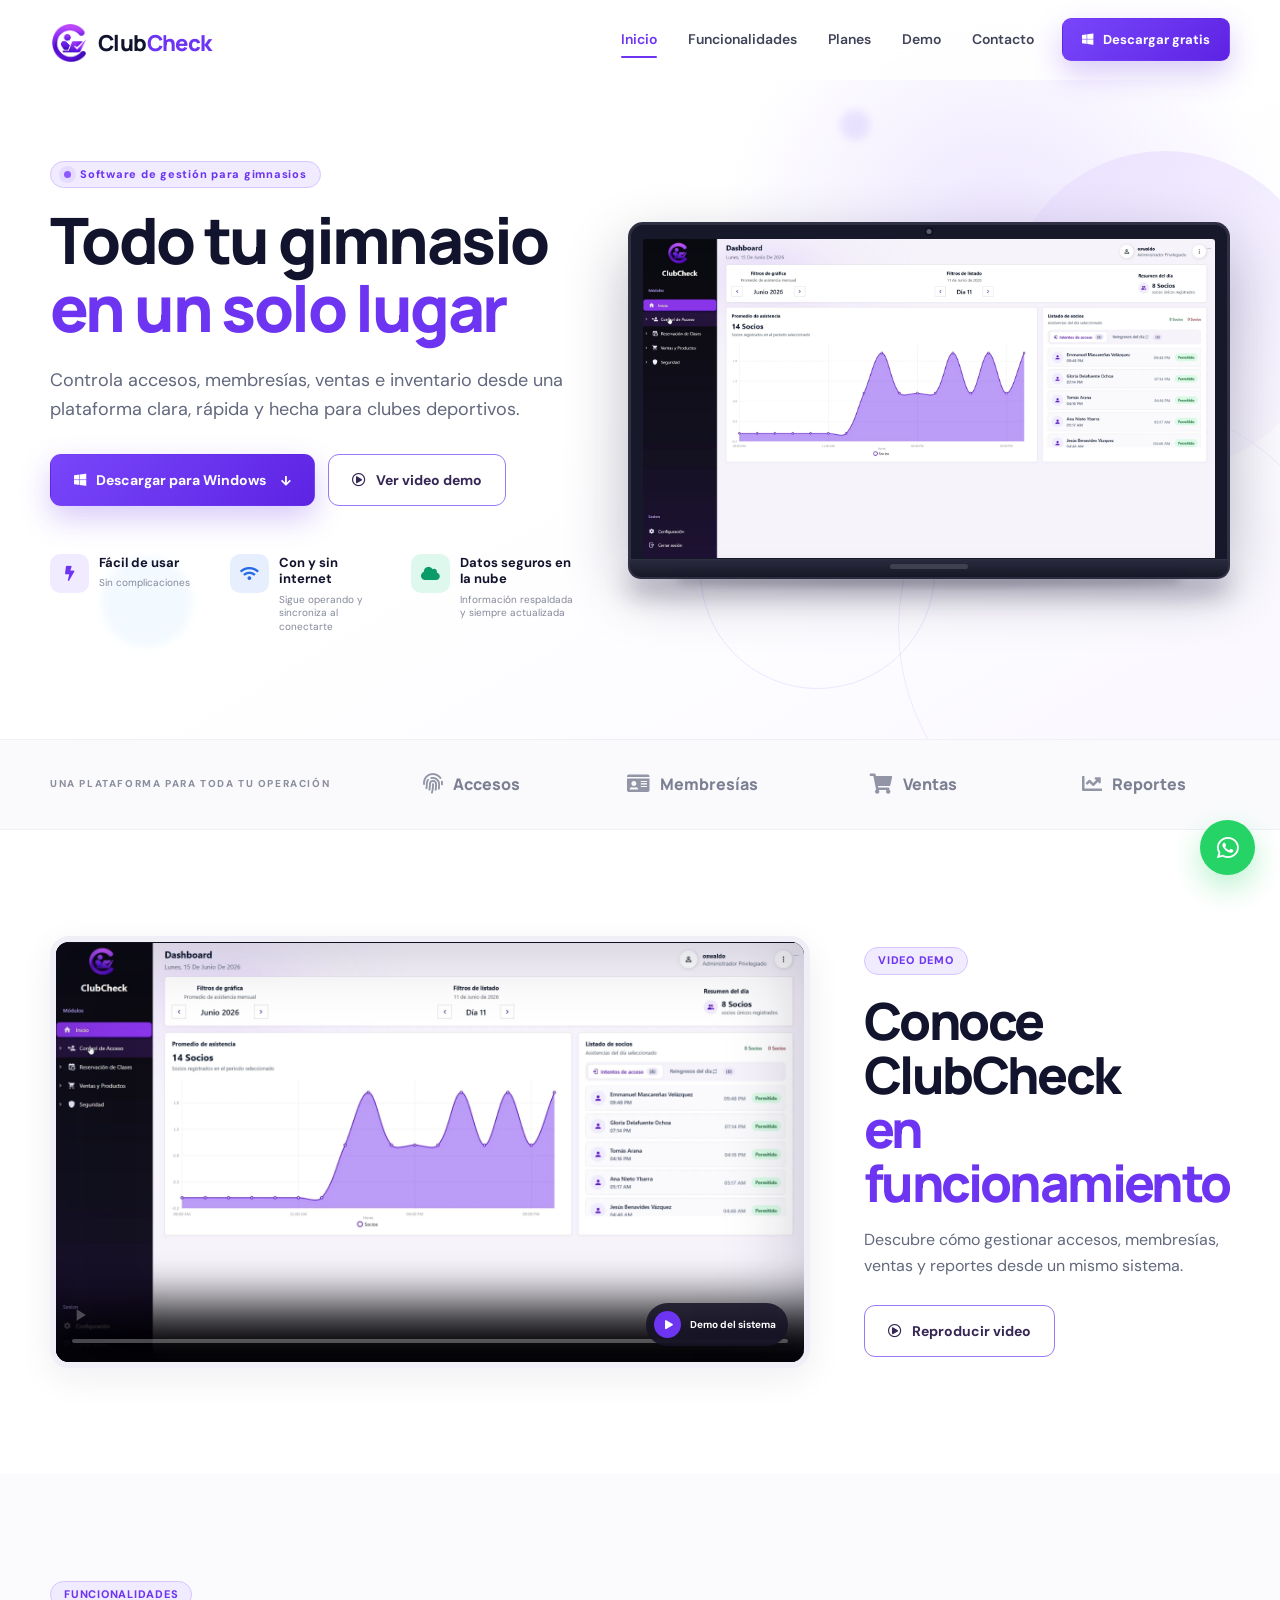
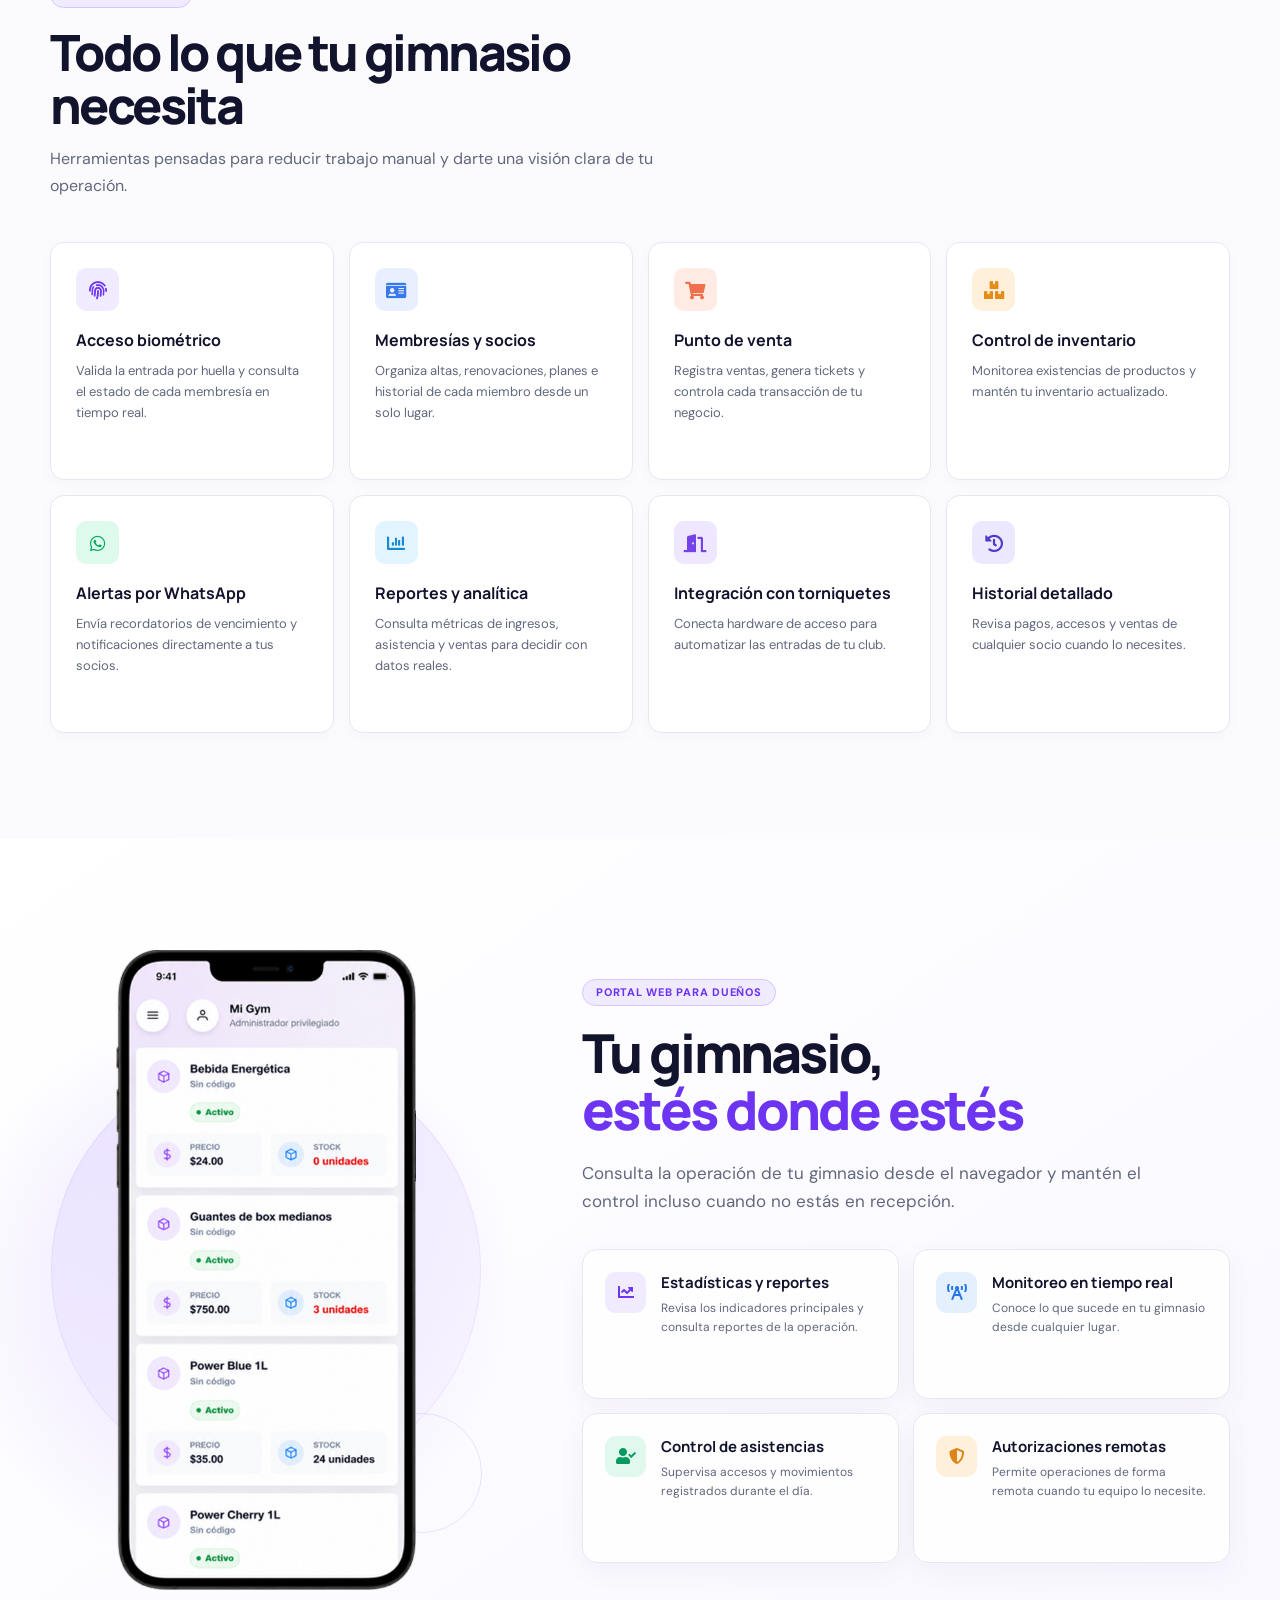
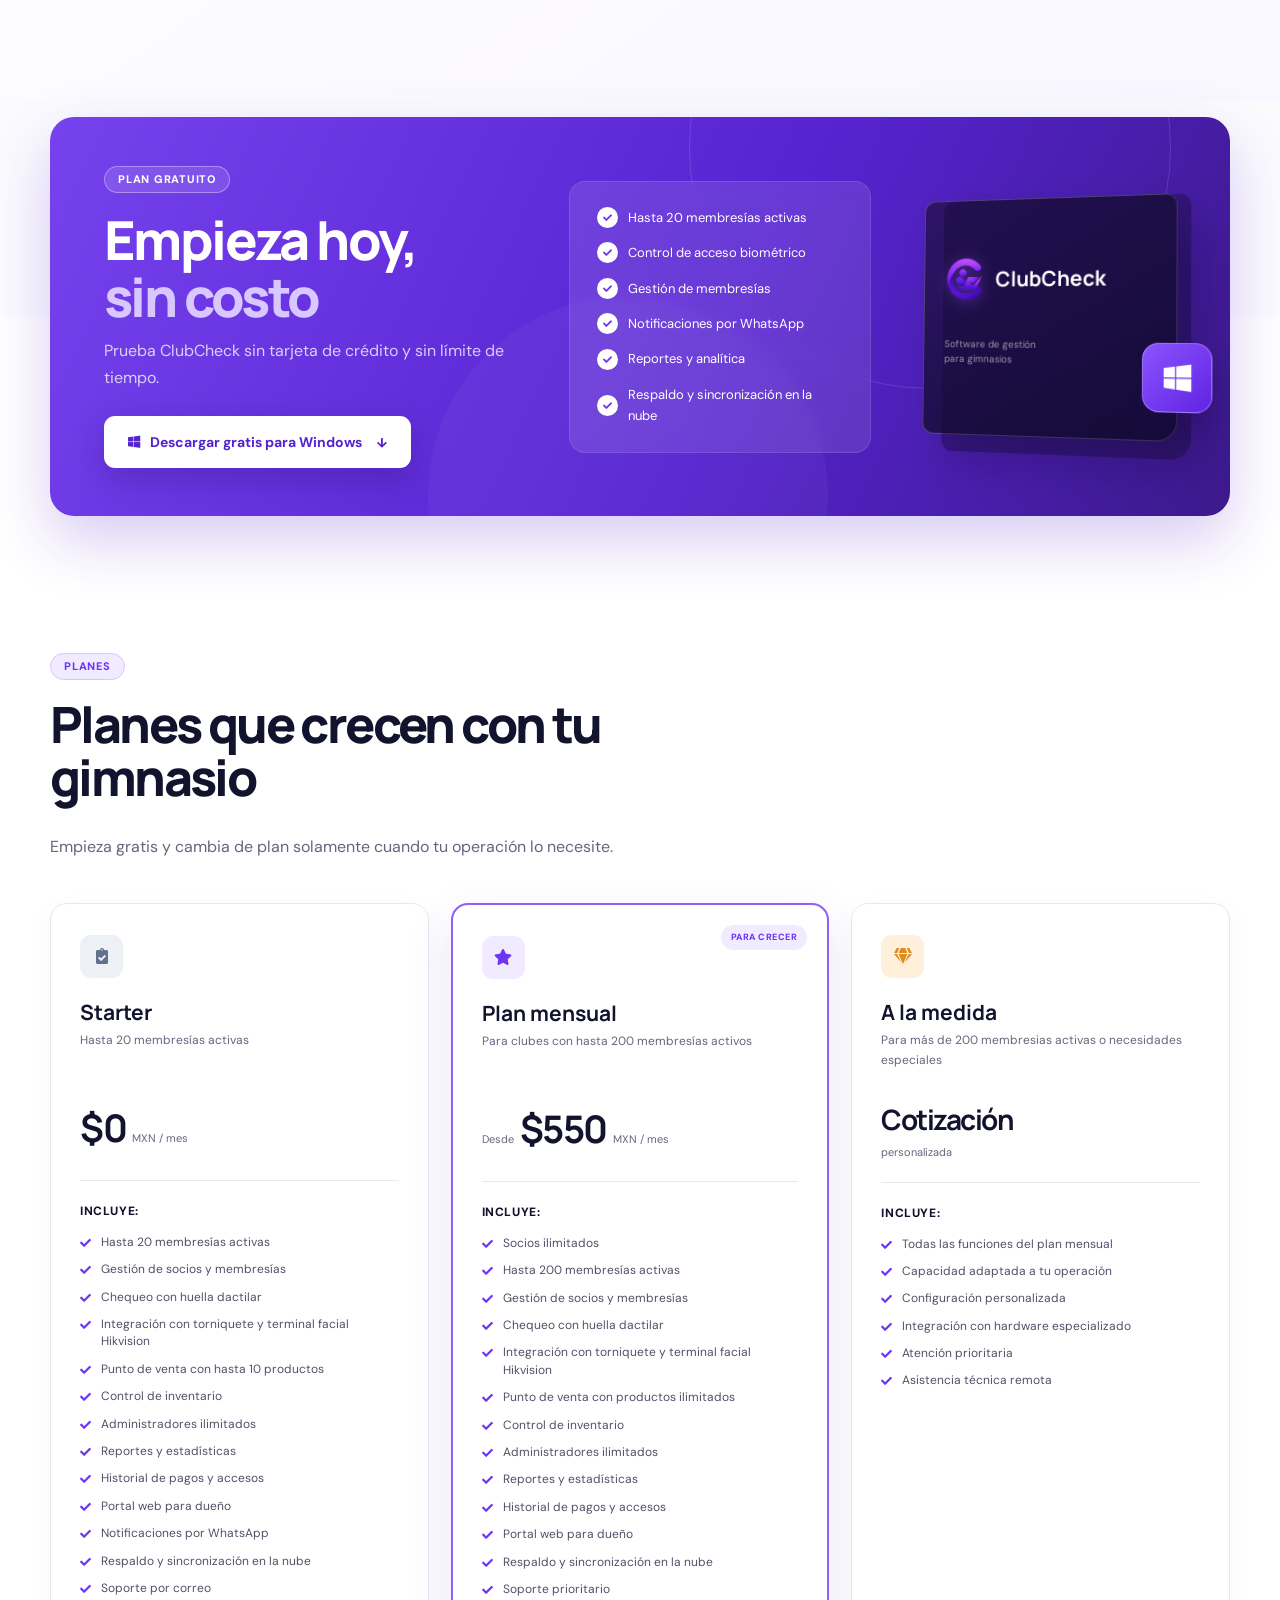
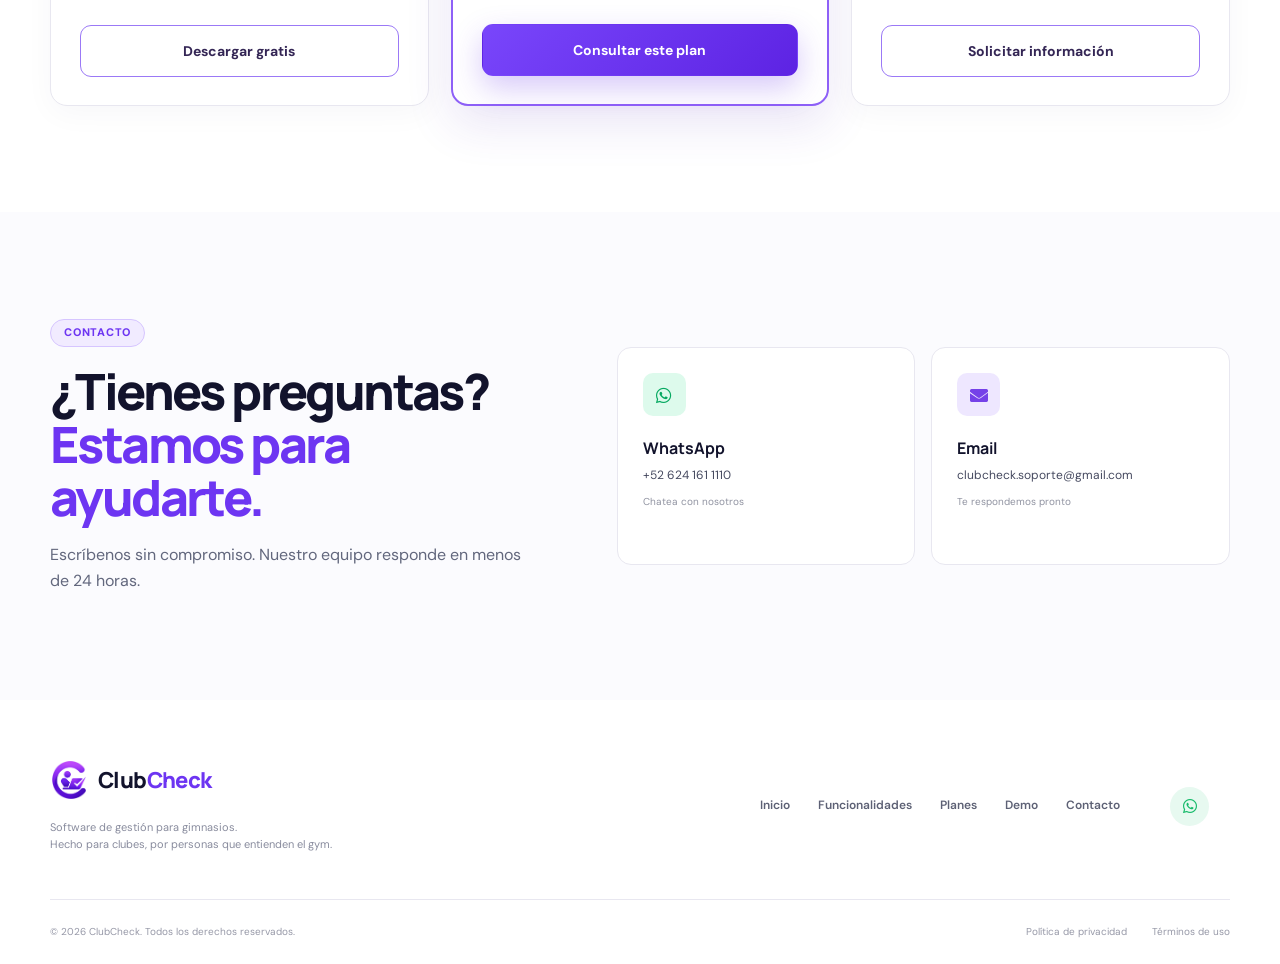
==== commit 89c45302: "nuevos cambios" ====
--- a/index.html
+++ b/index.html
@@ -1,640 +1,362 @@
-<!DOCTYPE HTML>
-<!--
-	ClubCheck - Sistema Profesional de Gestión para Clubes
-	Diseñado para gimnasios, clubes deportivos y centros fitness
--->
+<!doctype html>
 <html lang="es-MX">
-	<head>
-		<!-- Primary Meta Tags -->
-		<meta charset="utf-8" />
-		<meta name="viewport" content="width=device-width, initial-scale=1.0, user-scalable=yes">
-		<title>ClubCheck | Software para Gimnasios en México - Control de Acceso y Membresías</title>
-		<meta name="title" content="ClubCheck | Software para Gimnasios en México - Control de Acceso y Membresías">
-		<meta name="description" content="Software #1 para gimnasios en México. Sistema de control de acceso con huella digital, gestión de membresías, punto de venta, inventario y reportes. Plan GRATIS hasta 20 socios. Descarga inmediata.">
-		<meta name="keywords" content="software para gimnasio, sistema para gimnasio, control de acceso gimnasio, software gym México, administrar gimnasio, membresías gimnasio, punto de venta gym, control huella digital gimnasio, software fitness, sistema club deportivo, administración gimnasio, cobro membresías, torniquete gimnasio, lector huella gym, software crossfit, sistema box crossfit, gestión centro deportivo, ERP gimnasio, CRM gym, software gratis gimnasio, sistema gratuito gym, control socios, registro miembros gimnasio, facturación gimnasio, reportes gimnasio, estadísticas gym, app gimnasio, programa para gym, software básico gimnasio México, descargar software gimnasio">
-		<meta name="author" content="ClubCheck - Software para Gimnasios">
-		<meta name="robots" content="index, follow, max-image-preview:large, max-snippet:-1, max-video-preview:-1">
-		<meta name="googlebot" content="index, follow">
-		<meta name="bingbot" content="index, follow">
-		<link rel="canonical" href="https://clubcheck.com.mx/">
-		
-		
-		<!-- Geo Tags for Local SEO -->
-		<meta name="geo.region" content="MX">
-		<meta name="geo.placename" content="México">
-		<meta name="language" content="Spanish">
-		<meta name="revisit-after" content="7 days">
-		<meta name="rating" content="general">
-		<meta name="distribution" content="global">
-		
-		<!-- Additional SEO Meta Tags -->
-		<meta name="subject" content="Software de gestión para gimnasios y clubes deportivos">
-		<meta name="topic" content="Software Gimnasio, Control Acceso, Membresías">
-		<meta name="summary" content="ClubCheck es el software más completo para administrar tu gimnasio. Control de acceso biométrico, membresías, ventas y reportes en un solo sistema.">
-		<meta name="classification" content="Business Software, Fitness Management">
-		<meta name="designer" content="ClubCheck">
-		<meta name="copyright" content="ClubCheck 2024">
-		<meta name="reply-to" content="oswaldocuevasdev@gmail.com">
-		<meta name="owner" content="ClubCheck">
-		<meta name="category" content="Software, Fitness, Gimnasio, Gestión Empresarial">
-		<meta name="coverage" content="México, Latinoamérica">
-		<meta name="target" content="Dueños de gimnasios, Administradores de clubes deportivos, Entrenadores, Centros fitness">
-		
-		<!-- Open Graph / Facebook -->
-		<meta property="og:type" content="website">
-		<meta property="og:url" content="https://clubcheck.com.mx/">
-		<meta property="og:title" content="ClubCheck | Software #1 para Gimnasios en México">
-		<meta property="og:description" content="Administra tu gimnasio como profesional. Control de acceso con huella, membresías automáticas, punto de venta y reportes. Plan GRATIS disponible.">
-		<meta property="og:image" content="https://clubcheck.com.mx/images/og-image.png">
-		<meta property="og:image:width" content="1200">
-		<meta property="og:image:height" content="630">
-		<meta property="og:image:alt" content="ClubCheck - Software para Gimnasios">
-		<meta property="og:locale" content="es_MX">
-		<meta property="og:site_name" content="ClubCheck">
-		
-		<!-- Twitter -->
-		<meta name="twitter:card" content="summary_large_image">
-		<meta name="twitter:url" content="https://clubcheck.com.mx/">
-		<meta name="twitter:title" content="ClubCheck | Software para Gimnasios - Gratis hasta 20 socios">
-		<meta name="twitter:description" content="El sistema más completo para tu gimnasio. Control de acceso biométrico, membresías y ventas. Descarga gratis.">
-		<meta name="twitter:image" content="https://clubcheck.com.mx/images/og-image.png">
-		<meta name="twitter:image:alt" content="ClubCheck Dashboard - Software para Gimnasios">
-		<meta name="twitter:creator" content="@clubcheck">
-		
-		<!-- Schema.org Structured Data - Software Application -->
-		<script type="application/ld+json">
-		{
-			"@context": "https://schema.org",
-			"@type": "SoftwareApplication",
-			"name": "ClubCheck",
-			"alternateName": ["ClubCheck Software", "ClubCheck Gimnasios", "ClubCheck Gym"],
-			"applicationCategory": "BusinessApplication",
-			"applicationSubCategory": "Fitness Management Software",
-			"operatingSystem": "Windows 10, Windows 11",
-			"description": "Software profesional de gestión para gimnasios, clubes deportivos y centros fitness en México. Incluye control de acceso biométrico con huella digital, gestión de membresías, punto de venta, control de inventario, reportes en tiempo real y notificaciones por WhatsApp.",
-			"url": "https://clubcheck.com.mx",
-			"downloadUrl": "https://apiosw.clubcheck.com.mx/api/download-setup",
-			"softwareVersion": "2.0",
-			"datePublished": "2023-01-01",
-			"releaseNotes": "Control de acceso biométrico mejorado, integración WhatsApp, reportes avanzados",
-			"screenshot": [
-				"https://clubcheck.com.mx/images/cubcheck-app-image.png",
-				"https://clubcheck.com.mx/images/login.png",
-				"https://clubcheck.com.mx/images/user.png"
-			],
-			"offers": [
-				{
-					"@type": "Offer",
-					"name": "Plan Gratuito",
-					"price": "0",
-					"priceCurrency": "MXN",
-					"description": "Plan gratuito permanente hasta 20 socios activos. Sin tarjeta de crédito requerida.",
-					"availability": "https://schema.org/InStock",
-					"validFrom": "2023-01-01"
-				},
-				{
-					"@type": "Offer",
-					"name": "Plan Premium",
-					"priceSpecification": {
-						"@type": "PriceSpecification",
-						"priceCurrency": "MXN",
-						"description": "Planes desde $299 MXN/mes para gimnasios con más de 20 socios"
-					}
-				}
-			],
-			"aggregateRating": {
-				"@type": "AggregateRating",
-				"ratingValue": "4.9",
-				"bestRating": "5",
-				"worstRating": "1",
-				"ratingCount": "247",
-				"reviewCount": "183"
-			},
-			"featureList": [
-				"Control de acceso biométrico con huella digital",
-				"Gestión completa de membresías y suscripciones",
-				"Punto de venta integrado (POS)",
-				"Control de inventario con alertas de stock",
-				"Reportes y analítica en tiempo real",
-				"Notificaciones automáticas por WhatsApp",
-				"Integración con torniquetes y lectores de huella",
-				"Historial detallado de pagos y accesos",
-				"Multi-usuario con permisos personalizados",
-				"Respaldo automático de datos"
-			],
-			"sameAs": [
-				"https://wa.me/526241611110"
-			]
-		}
-		</script>
-		
-		<!-- Schema.org - Organization -->
-		<script type="application/ld+json">
-		{
-			"@context": "https://schema.org",
-			"@type": "Organization",
-			"name": "ClubCheck",
-			"legalName": "ClubCheck Software",
-			"url": "https://clubcheck.com.mx",
-			"logo": {
-				"@type": "ImageObject",
-				"url": "https://clubcheck.com.mx/images/logo.png",
-				"width": "200",
-				"height": "60"
-			},
-			"description": "Desarrollamos software especializado para la gestión de gimnasios y clubes deportivos en México y Latinoamérica.",
-			"foundingDate": "2023",
-			"areaServed": {
-				"@type": "Country",
-				"name": "México"
-			},
-			"contactPoint": [
-				{
-					"@type": "ContactPoint",
-					"telephone": "+52-624-161-1110",
-					"contactType": "sales",
-					"availableLanguage": "Spanish",
-					"areaServed": "MX"
-				},
-				{
-					"@type": "ContactPoint",
-					"telephone": "+52-624-161-1110",
-					"contactType": "customer support",
-					"availableLanguage": "Spanish",
-					"contactOption": "TollFree"
-				}
-			],
-			"sameAs": [
-				"https://wa.me/526241611110"
-			]
-		}
-		</script>
-		
-		<!-- Schema.org - WebPage -->
-		<script type="application/ld+json">
-		{
-			"@context": "https://schema.org",
-			"@type": "WebPage",
-			"name": "ClubCheck - Software para Gimnasios",
-			"description": "Descarga el software más completo para administrar tu gimnasio. Control de acceso biométrico, membresías y punto de venta.",
-			"url": "https://clubcheck.com.mx",
-			"mainEntity": {
-				"@type": "SoftwareApplication",
-				"name": "ClubCheck"
-			},
-			"breadcrumb": {
-				"@type": "BreadcrumbList",
-				"itemListElement": [
-					{
-						"@type": "ListItem",
-						"position": 1,
-						"name": "Inicio",
-						"item": "https://clubcheck.com.mx"
-					},
-					{
-						"@type": "ListItem",
-						"position": 2,
-						"name": "Funcionalidades",
-						"item": "https://clubcheck.com.mx/#funcionalidades"
-					},
-					{
-						"@type": "ListItem",
-						"position": 3,
-						"name": "Plan Gratuito",
-						"item": "https://clubcheck.com.mx/#gratis"
-					}
-				]
-			},
-			"speakable": {
-				"@type": "SpeakableSpecification",
-				"cssSelector": ["h1", ".hero-subtitle", "#beneficios h2"]
-			}
-		}
-		</script>
-		
-		<!-- Schema.org - FAQPage (Mejora SEO con preguntas frecuentes) -->
-		<script type="application/ld+json">
-		{
-			"@context": "https://schema.org",
-			"@type": "FAQPage",
-			"mainEntity": [
-				{
-					"@type": "Question",
-					"name": "¿ClubCheck es gratis?",
-					"acceptedAnswer": {
-						"@type": "Answer",
-						"text": "Sí, ClubCheck ofrece un plan gratuito permanente para gimnasios con hasta 20 socios activos. Incluye todas las funcionalidades: control de acceso biométrico, gestión de membresías, punto de venta y reportes. No requiere tarjeta de crédito."
-					}
-				},
-				{
-					"@type": "Question",
-					"name": "¿Qué tipo de lector de huella necesito?",
-					"acceptedAnswer": {
-						"@type": "Answer",
-						"text": "ClubCheck es compatible con lectores de huella digital USB estándar. Recomendamos lectores con sensor óptico o capacitivo. También funciona con torniquetes que integren lectores biométricos."
-					}
-				},
-				{
-					"@type": "Question",
-					"name": "¿Puedo enviar notificaciones por WhatsApp a mis socios?",
-					"acceptedAnswer": {
-						"@type": "Answer",
-						"text": "Sí, ClubCheck incluye integración con WhatsApp para enviar recordatorios de vencimiento de membresías, confirmaciones de pago y notificaciones personalizadas de forma automática."
-					}
-				},
-				{
-					"@type": "Question",
-					"name": "¿Funciona para box de CrossFit?",
-					"acceptedAnswer": {
-						"@type": "Answer",
-						"text": "Sí, ClubCheck está diseñado para todo tipo de centros fitness: gimnasios tradicionales, boxes de CrossFit, estudios de yoga, centros de entrenamiento funcional, clubes deportivos y más."
-					}
-				},
-				{
-					"@type": "Question",
-					"name": "¿Qué pasa si supero los 20 socios?",
-					"acceptedAnswer": {
-						"@type": "Answer",
-						"text": "Cuando tu gimnasio crezca más allá de 20 socios, puedes actualizar a un plan de pago mensual flexible. Los planes se adaptan al tamaño de tu negocio y mantienen todas las funcionalidades plus soporte prioritario."
-					}
-				},
-				{
-					"@type": "Question",
-					"name": "¿ClubCheck funciona sin internet?",
-					"acceptedAnswer": {
-						"@type": "Answer",
-						"text": "ClubCheck funciona de forma local en tu computadora. No requiere conexión permanente a internet para el control de acceso y operaciones básicas. Los datos se sincronizan cuando hay conexión disponible."
-					}
-				}
-			]
-		}
-		</script>
-		
-		<!-- Schema.org - HowTo (Instrucciones de instalación) -->
-		<script type="application/ld+json">
-		{
-			"@context": "https://schema.org",
-			"@type": "HowTo",
-			"name": "Cómo instalar ClubCheck en tu gimnasio",
-			"description": "Guía rápida para instalar y configurar ClubCheck en tu gimnasio en menos de 10 minutos",
-			"totalTime": "PT10M",
-			"estimatedCost": {
-				"@type": "MonetaryAmount",
-				"currency": "MXN",
-				"value": "0"
-			},
-			"step": [
-				{
-					"@type": "HowToStep",
-					"position": 1,
-					"name": "Descargar ClubCheck",
-					"text": "Descarga el instalador gratuito de ClubCheck desde nuestra página oficial",
-					"url": "https://clubcheck.com.mx/#gratis"
-				},
-				{
-					"@type": "HowToStep",
-					"position": 2,
-					"name": "Instalar el software",
-					"text": "Ejecuta el instalador y sigue las instrucciones en pantalla. La instalación toma menos de 2 minutos."
-				},
-				{
-					"@type": "HowToStep",
-					"position": 3,
-					"name": "Configurar tu gimnasio",
-					"text": "Ingresa los datos de tu gimnasio, configura los planes de membresía y conecta tu lector de huella digital."
-				},
-				{
-					"@type": "HowToStep",
-					"position": 4,
-					"name": "Registrar socios",
-					"text": "Comienza a registrar a tus socios con sus datos y huellas digitales. ¡Listo para operar!"
-				}
-			]
-		}
-		</script>
-		
-		<!-- Preconnect to External Resources -->
-		<link rel="preconnect" href="https://fonts.googleapis.com">
-		<link rel="preconnect" href="https://fonts.gstatic.com" crossorigin>
-		
-		<!-- Stylesheets -->
-		<link rel="stylesheet" href="assets/css/main.css" />
-		<link rel="stylesheet" href="assets/css/animations.css" />
-		<link rel="icon" href="images/icon.ico" type="image/x-icon">
-		 <link href="https://fonts.googleapis.com/css?family=Lato:300,400,700,900&display=swap" rel="stylesheet">
-  		<link rel="stylesheet" href="https://cdnjs.cloudflare.com/ajax/libs/font-awesome/6.7.2/css/all.min.css" integrity="sha512-Evv84Mr4kqVGRNSgIGL/F/aIDqQb7xQ2vcrdIwxfjThSH8CSR7PBEakCr51Ck+w+/U6swU2Im1vVX0SVk9ABhg==" crossorigin="anonymous" referrerpolicy="no-referrer" />
-		<!-- Google tag (gtag.js) -->
-		<script async src="https://www.googletagmanager.com/gtag/js?id=AW-18316489980"></script>
-		<script>
-			window.dataLayer = window.dataLayer || [];
-			function gtag(){dataLayer.push(arguments);}
-			gtag('js', new Date());
-			gtag('config', 'AW-18316489980');
-		</script>
-		<noscript><link rel="stylesheet" href="assets/css/noscript.css" /></noscript>
-	</head>
-	<body class="is-preload">
-
-		<!-- Wrapper -->
-			<div id="wrapper">
-
-				<!-- Header / Hero Principal -->
-					<header id="header" class="alt hero-split">
-						<div class="hero-content">
-							
-							<div class="hero-text">
-								<h1>La solución definitiva para administrar tu club deportivo</h1>
-								<p class="hero-subtitle">Automatiza el control de acceso, gestiona membresías y aumenta la rentabilidad de tu negocio con datos en tiempo real.</p>
-								<!-- <p class="hero-highlight">
-									<span class="icon solid fa-shield-alt"></span>
-									Plan gratuito permanente hasta 20 membresías activas. Sin tarjeta de crédito.
-								</p> -->
-							</div>
-							<div class="hero-cta">
-								<a class="btn-download primary" href="https://apiosw.clubcheck.com.mx/api/download-setup" download="setup.zip" aria-label="Descargar ClubCheck gratis">
-									<i class="fa-brands fa-windows"></i> Descargar para windows
-								</a>
-								<!-- <a class="btn-whatsapp" href="https://wa.me/526241611110?text=Hola,%20me%20interesa%20una%20demostración%20de%20ClubCheck" target="_blank" rel="noopener" aria-label="Solicitar demostración por WhatsApp">
-									<span class="icon brands fa-whatsapp"></span> Solicitar demo
-								</a> -->
-							</div>
-							<!-- <div class="trust-badge">
-								<span class="icon solid fa-check-circle"></span>
-								Instalación en 2 minutos · Soporte en español · Datos seguros
-							</div> -->
-						</div>
-						
-						<!-- Mockup de computadora -->
-						<div class="hero-mockup">
-							<div class="laptop-frame">
-								<div class="laptop-screen">
-									<img src="/images/cubcheck-app-image.png" alt="Panel de control ClubCheck - Vista del dashboard principal" loading="eager">
-								</div>
-								<div class="laptop-base"></div>
-							</div>
-						</div>
-					</header>
-
-				<!-- Nav -->
-					<nav id="nav" aria-label="Navegación principal">
-						<ul>
-							<li><a href="#beneficios" class="active">Beneficios</a></li>
-							<li><a href="#demo">Demo</a></li>
-							<li><a href="#funcionalidades">Funcionalidades</a></li>
-							<li><a href="#gratis">Plan gratuito</a></li>
-							<li><a href="#contacto">Contacto</a></li>
-						</ul>
-					</nav>
-
-				<!-- Main -->
-					<div id="main">
-
-						<!-- Sección: Problema y Solución -->
-							<section id="beneficios" class="main reveal">
-								<div class="spotlight">
-									<div class="content">
-										<header class="major">
-											<h2>Deja atrás las hojas de cálculo y el papeleo</h2>
-										</header>
-										<p>Gestionar un club deportivo con herramientas improvisadas consume tiempo y genera errores. 
-											<strong>ClubCheck</strong> centraliza la administración de tu negocio en una plataforma 
-											diseñada específicamente para clubes deportivos, permitiéndote enfocarte en lo que 
-											realmente importa: hacer crecer tu comunidad.</p>
-										<ul class="actions">
-											<li><a href="#demo" class="button">Ver demo del sistema</a></li>
-										</ul>
-									</div>
-									<span class="logo2">
-										<span class="content-logo">
-											<span class="icon">
-												<img width="100%" src="images/logo_2.png" alt="Logo de ClubCheck - Software para Gimnasios" loading="lazy">
-											</span>
-										</span>
-									</span>
-								</div>
-							</section>
-
-						<!-- Sección: Funcionalidades principales -->
-							<section id="demo" class="main special demo-section reveal">
-								<header class="major">
-									<h2>Mira ClubCheck en funcionamiento</h2>
-									<p>Un recorrido rapido por el control de acceso, membresias, ventas y reportes del sistema.</p>
-								</header>
-								<div class="demo-video-wrap">
-									<video class="demo-video" controls muted playsinline preload="metadata" poster="images/cubcheck-app-image.png" aria-label="Demo en video de ClubCheck">
-										<source src="assets/videos/demo-clubcheck.mp4" type="video/mp4">
-										Tu navegador no puede reproducir este video.
-									</video>
-								</div>
-								<ul class="actions special demo-actions">
-									<li>
-										<a class="btn-whatsapp-text" href="https://wa.me/526241611110?text=Hola,%20vi%20la%20demo%20de%20ClubCheck%20y%20quiero%20mas%20informacion" target="_blank" rel="noopener" aria-label="Pedir informacion por WhatsApp despues de ver la demo">
-											<span class="icon brands fa-whatsapp"></span> Resolver dudas por WhatsApp
-										</a>
-									</li>
-								</ul>
-							</section>
-
-							<section id="funcionalidades" class="main special">
-								<header class="major reveal">
-									<h2>Herramientas profesionales para tu club deportivo</h2>
-									<p>Todo lo que necesitas para operar eficientemente desde el primer día</p>
-								</header>
-								<ul class="features stagger-children">
-									<li>
-										<span class="icon solid major style1 fa-fingerprint"></span>
-										<h3>Acceso biométrico inteligente</h3>
-										<p>Valida la entrada de socios mediante huella dactilar. 
-											El sistema verifica automáticamente el estado de la membresía en tiempo real.</p>
-									</li>
-									<li>
-										<span class="icon solid major style3 fa-id-card"></span>
-										<h3>Gestión integral de membresías</h3>
-										<p>Administra planes y fechas de vencimientos. 
-											Mantén el control total de los pagos.</p>
-									</li>
-									<li>
-										<span class="icon brands major whatsapp-green fa-whatsapp"></span>
-										<h3>Alertas automáticas por WhatsApp</h3>
-										<p>Envía recordatorios de vencimiento y notificaciones importantes 
-											directamente al celular de tus socios.</p>
-									</li>
-								</ul>
-								<ul class="features stagger-children">
-									<li>
-										<span class="icon solid major style2 fa-shopping-cart"></span>
-										<h3>Punto de venta integrado</h3>
-										<p>Registra ventas de suplementos, bebidas y productos adicionales. 
-											Genera tickets y lleva el control de cada transacción.</p>
-									</li>
-									<li>
-										<span class="icon solid major style4 fa-boxes"></span>
-										<h3>Control de inventario</h3>
-										<p>Monitorea existencias de tu inventario en tiempo real. 
-											
-									</li>
-									<li>
-										<span class="icon solid major style5 fa-chart-bar"></span>
-										<h3>Reportes y analítica</h3>
-										<p>Accede a métricas de ingresos, asistencia y ventas. 
-											Toma decisiones informadas basadas en datos reales.</p>
-									</li>
-								</ul>
-								<ul class="features stagger-children">
-									<li>
-										<span class="icon solid major style1 fa-door-open"></span>
-										<h3>Integración con torniquetes</h3>
-										<p>Conecta el sistema con hardware de acceso físico 
-											para una automatización completa de las entradas.</p>
-									</li>
-									<li>
-										<span class="icon solid major style3 fa-history"></span>
-										<h3>Historial detallado</h3>
-										<p>Cada pago, acceso y venta queda registrado. 
-											Consulta el historial completo de cualquier socio al instante.</p>
-									</li>
-									<li>
-										<span class="icon solid major style5 fa-bolt"></span>
-										<h3>Implementación inmediata</h3>
-										<p>Interfaz intuitiva que no requiere capacitación técnica. 
-											Configura tu club deportivo en menos de 10 minutos.</p>
-									</li>
-								</ul>
-							</section>
-
-						
-
-						<!-- Sección: Plan Gratuito (DESTACADA) -->
-							<section id="gratis" class="main special">
-								<header class="major reveal">
-									<h2>Comienza sin costo, sin compromiso</h2>
-									<p>Accede a todas las funcionalidades sin inversión inicial</p>
-								</header>
-								<div class="pricing-card free reveal-scale">
-									<div class="pricing-header">
-										<span class="pricing-badge">Gratuito</span>
-										<h3>Plan Starter</h3>
-										<p class="pricing-desc">Ideal para club deportivos pequeños o para evaluar el sistema</p>
-									</div>
-									<div class="pricing-features">
-										<div class="pricing-feature">
-											<span class="icon solid fa-users"></span>
-											<span>Hasta 20 membresías activas</span>
-										</div>
-										<div class="pricing-feature">
-											<span class="icon solid fa-fingerprint"></span>
-											<span>Control de acceso biométrico completo</span>
-										</div>
-										<div class="pricing-feature">
-											<span class="icon solid fa-id-card"></span>
-											<span>Gestión de membresías sin límites</span>
-										</div>
-										<div class="pricing-feature">
-											<span class="icon brands fa-whatsapp"></span>
-											<span>Notificaciones automáticas por WhatsApp</span>
-										</div>
-										<div class="pricing-feature">
-											<span class="icon solid fa-chart-bar"></span>
-											<span>Reportes y analítica de tu negocio</span>
-										</div>
-									</div>
-									<div class="pricing-footer">
-										<p class="pricing-note">Sin límite de tiempo. Sin funcionalidades bloqueadas.</p>
-										<a class="btn-download primary large" href="https://apiosw.clubcheck.com.mx/api/download-setup" download="setup.zip" aria-label="Descargar ClubCheck gratis">
-											<i class="fa-brands fa-windows"></i> Descargar para Windows
-										</a>
-									</div>
-								</div>
-							</section>
-
-						<!-- Sección: Planes de crecimiento -->
-							<section id="planes" class="main special">
-								<header class="major reveal">
-									<h2>Escala cuando tu negocio crezca</h2>
-									<p>Planes flexibles que se adaptan al tamaño de tu club deportivo</p>
-								</header>
-								<div class="growth-content reveal">
-									<p>Cuando superes las 20 membresías activas, actualiza a un plan de pago mensual 
-										que se ajusta a tus necesidades reales.</p>
-									<ul class="features compact stagger-children">
-										<li>
-											<span class="icon solid major style2 fa-users"></span>
-											<h3>Socios ilimitados</h3>
-											<p>Sin restricciones en la cantidad de socios.</p>
-										</li>
-										<li>
-											<span class="icon solid major style4 fa-headset"></span>
-											<h3>Soporte dedicado</h3>
-											<p>Atención prioritaria por WhatsApp y asistencia técnica remota.</p>
-										</li>
-										<li>
-											<span class="icon solid major style5 fa-rocket"></span>
-											<h3>Módulos avanzados</h3>
-											<p>Acceso a funcionalidades premium según tu operación.</p>
-										</li>
-									</ul>
-									<p class="cta-text">¿Necesitas un plan a medida para tu club deportivo?</p>
-									<a class="btn-whatsapp large" href="https://wa.me/526241611110?text=Hola,%20quiero%20información%20sobre%20los%20planes%20de%20ClubCheck%20para%20mi%20club deportivo" target="_blank" rel="noopener" aria-label="Consultar planes por WhatsApp">
-										<span class="icon brands fa-whatsapp"></span> <span style="color: #000;">Consultar planes disponibles</span>
-									</a>
-								</div>
-							</section>
-
-					</div>
-
-				<!-- Footer / Contacto -->
-					<footer id="footer">
-						<section id="contacto" class="reveal">
-							<h2>¿Tienes preguntas? Estamos para ayudarte</h2>
-							<p>Nuestro equipo responde en menos de 24 horas. Escríbenos sin compromiso.</p>
-							<ul class="actions">
-								<a class="btn-whatsapp-text" href="https://wa.me/526241611110?text=Hola,%20tengo%20una%20consulta%20sobre%20ClubCheck" target="_blank" rel="noopener" aria-label="Contactar por WhatsApp">
-									<span class="icon brands fa-whatsapp"></span> Enviar mensaje por WhatsApp
-								</a>
-							</ul>
-						</section>
-						<section class="reveal">
-							<h2>Información de contacto</h2>
-							<dl class="alt">
-								<dt>WhatsApp</dt>
-								<dd><a href="https://wa.me/526241611110" rel="noopener">(+52) 624-161-1110</a></dd>
-								<dt>Email</dt>
-								<dd><a href="mailto:oswaldocuevasdev@gmail.com">oswaldocuevasdev@gmail.com</a></dd>
-							</dl>
-						</section>
-						
-					</footer>
-
-			</div>
-
-		<!-- Botón flotante de WhatsApp -->
-
-		
-
-		<a href="https://wa.me/526241611110?text=Hola,%20me%20interesa%20ClubCheck" class="whatsapp-float" target="_blank" rel="noopener" aria-label="Contactar por WhatsApp">
-			<span class="icon brands fa-whatsapp"></span>
-		</a>
-
-		<!-- Modal Lightbox para imágenes -->
-		<div id="image-modal" class="image-modal" role="dialog" aria-modal="true" aria-label="Visor de imágenes">
-			<span class="modal-close" onclick="closeModal()" aria-label="Cerrar">&times;</span>
-			<div class="modal-content">
-				<img id="modal-image" src="" alt="">
-				<p id="modal-caption"></p>
-			</div>
-			<button class="modal-nav prev" onclick="modalNavigate(-1)" aria-label="Imagen anterior">&#10094;</button>
-			<button class="modal-nav next" onclick="modalNavigate(1)" aria-label="Imagen siguiente">&#10095;</button>
-		</div>
-
-		<!-- Scripts -->
-			<script src="assets/js/jquery.min.js"></script>
-			<script src="assets/js/jquery.scrollex.min.js"></script>
-			<script src="assets/js/jquery.scrolly.min.js"></script>
-			<script src="assets/js/browser.min.js"></script>
-			<script src="assets/js/breakpoints.min.js"></script>
-			<script src="assets/js/util.js"></script>
-			<script src="assets/js/main.js"></script>
-			<script src="assets/js/clubcheck.js"></script>
-
-	</body>
+<head>
+  <meta charset="utf-8">
+  <meta name="viewport" content="width=device-width, initial-scale=1">
+  <meta name="theme-color" content="#6d35f2">
+  <meta name="description" content="ClubCheck centraliza el control de acceso, las membresías, las ventas y los reportes de tu gimnasio.">
+  <title>ClubCheck | Todo tu gimnasio en un solo lugar</title>
+  <link rel="icon" href="images/icon.ico" type="image/x-icon">
+  <link rel="stylesheet" href="assets/css/fontawesome-all.min.css">
+  <link rel="stylesheet" href="assets/css/alternate.css?v=19">
+</head>
+<body>
+  <a class="skip-link" href="#contenido">Ir al contenido</a>
+
+  <header class="site-header">
+    <div class="container nav-wrap">
+      <a class="brand" href="#inicio" aria-label="ClubCheck, inicio">
+        <span class="brand-mark" aria-hidden="true"><img src="images/logo_2.png" alt=""></span>
+        <span>Club<span>Check</span></span>
+      </a>
+
+      <button class="nav-toggle" type="button" aria-expanded="false" aria-controls="main-nav" aria-label="Abrir menú">
+        <span></span><span></span><span></span>
+      </button>
+
+      <nav class="main-nav" id="main-nav" aria-label="Navegación principal">
+        <a class="active" href="#inicio">Inicio</a>
+        <a href="#funcionalidades">Funcionalidades</a>
+        <a href="#planes">Planes</a>
+        <a href="#demo">Demo</a>
+        <a href="#contacto">Contacto</a>
+      </nav>
+
+      <a class="button button-small button-solid header-cta" href="https://apiosw.clubcheck.com.mx/api/download-setup" download="setup.zip">
+        <i class="fab fa-windows" aria-hidden="true"></i> Descargar gratis
+      </a>
+    </div>
+  </header>
+
+  <main id="contenido">
+    <section class="hero section-pad" id="inicio">
+      <div class="hero-glow hero-glow-one" aria-hidden="true"></div>
+      <div class="hero-glow hero-glow-two" aria-hidden="true"></div>
+      <div class="container hero-grid">
+        <div class="hero-copy" data-reveal="left">
+          <p class="eyebrow"><span class="status-dot"></span> Software de gestión para gimnasios</p>
+          <h1>Todo tu gimnasio <span>en un solo lugar</span></h1>
+          <p class="hero-lead">Controla accesos, membresías, ventas e inventario desde una plataforma clara, rápida y hecha para clubes deportivos.</p>
+          <div class="hero-actions">
+            <a class="button button-solid" href="https://apiosw.clubcheck.com.mx/api/download-setup" download="setup.zip">
+              <i class="fab fa-windows" aria-hidden="true"></i> Descargar para Windows
+              <i class="fas fa-arrow-down button-arrow" aria-hidden="true"></i>
+            </a>
+            <a class="button button-outline" href="#demo">
+              <i class="far fa-play-circle" aria-hidden="true"></i> Ver video demo
+            </a>
+          </div>
+          <div class="hero-points" aria-label="Ventajas principales">
+            <div><span class="mini-icon lilac"><i class="fas fa-bolt"></i></span><span class="point-copy"><strong>Fácil de usar</strong><small>Sin complicaciones</small></span></div>
+            <div><span class="mini-icon blue"><i class="fas fa-wifi"></i></span><span class="point-copy"><strong>Con y sin internet</strong><small>Sigue operando y sincroniza al conectarte</small></span></div>
+            <div><span class="mini-icon mint"><i class="fas fa-cloud"></i></span><span class="point-copy"><strong>Datos seguros en la nube</strong><small>Información respaldada y siempre actualizada</small></span></div>
+          </div>
+        </div>
+
+        <div class="hero-visual" data-reveal="right">
+          <div class="visual-orbit orbit-one"></div>
+          <div class="visual-orbit orbit-two"></div>
+          <div class="computer-frame">
+            <div class="computer-screen">
+              <span class="computer-camera" aria-hidden="true"></span>
+              <img src="images/cubcheck-app-image.png" alt="Panel principal del sistema ClubCheck" width="1632" height="912">
+            </div>
+            <div class="computer-base"><span aria-hidden="true"></span></div>
+          </div>
+        </div>
+      </div>
+    </section>
+
+    <section class="trust-strip" aria-label="Ventajas de ClubCheck">
+      <div class="container trust-grid" data-reveal="fade">
+        <p class="trust-label">UNA PLATAFORMA PARA TODA TU OPERACIÓN</p>
+        <div><i class="fas fa-fingerprint"></i><span>Accesos</span></div>
+        <div><i class="fas fa-id-card"></i><span>Membresías</span></div>
+        <div><i class="fas fa-shopping-cart"></i><span>Ventas</span></div>
+        <div><i class="fas fa-chart-line"></i><span>Reportes</span></div>
+      </div>
+    </section>
+
+    <section class="demo section-pad" id="demo">
+      <div class="container demo-grid">
+        <div class="video-card" data-reveal="left">
+          <video controls playsinline preload="metadata" poster="images/cubcheck-app-image.png" aria-label="Video de demostración de ClubCheck">
+            <source src="assets/videos/demo-clubcheck.mp4" type="video/mp4">
+            Tu navegador no puede reproducir este video.
+          </video>
+          <button class="video-badge" type="button" data-play-video aria-label="Reproducir demo del sistema con sonido"><span class="pulse-ring"><i class="fas fa-play"></i></span><strong>Demo del sistema</strong></button>
+        </div>
+        <div class="demo-copy" data-reveal="right">
+          <p class="section-kicker">VIDEO DEMO</p>
+          <h2>Conoce ClubCheck <span>en funcionamiento</span></h2>
+          <p>Descubre cómo gestionar accesos, membresías, ventas y reportes desde un mismo sistema.</p>
+          <a class="button button-outline" href="#demo-video" data-play-video>
+            <i class="far fa-play-circle" aria-hidden="true"></i> Reproducir video
+          </a>
+        </div>
+      </div>
+    </section>
+
+    <section class="features-section section-pad" id="funcionalidades">
+      <div class="container">
+        <div class="section-heading" data-reveal="fade">
+          <p class="section-kicker">FUNCIONALIDADES</p>
+          <h2>Todo lo que tu gimnasio necesita</h2>
+          <p>Herramientas pensadas para reducir trabajo manual y darte una visión clara de tu operación.</p>
+        </div>
+
+        <div class="feature-grid stagger-group">
+          <article class="feature-card" data-reveal="up">
+            <span class="feature-icon purple"><i class="fas fa-fingerprint"></i></span>
+            <h3>Acceso biométrico</h3>
+            <p>Valida la entrada por huella y consulta el estado de cada membresía en tiempo real.</p>
+          </article>
+          <article class="feature-card" data-reveal="up">
+            <span class="feature-icon blue"><i class="fas fa-id-card"></i></span>
+            <h3>Membresías y socios</h3>
+            <p>Organiza altas, renovaciones, planes e historial de cada miembro desde un solo lugar.</p>
+          </article>
+          <article class="feature-card" data-reveal="up">
+            <span class="feature-icon rose"><i class="fas fa-shopping-cart"></i></span>
+            <h3>Punto de venta</h3>
+            <p>Registra ventas, genera tickets y controla cada transacción de tu negocio.</p>
+          </article>
+          <article class="feature-card" data-reveal="up">
+            <span class="feature-icon amber"><i class="fas fa-boxes"></i></span>
+            <h3>Control de inventario</h3>
+            <p>Monitorea existencias de productos y mantén tu inventario actualizado.</p>
+          </article>
+          <article class="feature-card" data-reveal="up">
+            <span class="feature-icon green"><i class="fab fa-whatsapp"></i></span>
+            <h3>Alertas por WhatsApp</h3>
+            <p>Envía recordatorios de vencimiento y notificaciones directamente a tus socios.</p>
+          </article>
+          <article class="feature-card" data-reveal="up">
+            <span class="feature-icon cyan"><i class="fas fa-chart-bar"></i></span>
+            <h3>Reportes y analítica</h3>
+            <p>Consulta métricas de ingresos, asistencia y ventas para decidir con datos reales.</p>
+          </article>
+          <article class="feature-card" data-reveal="up">
+            <span class="feature-icon violet"><i class="fas fa-door-open"></i></span>
+            <h3>Integración con torniquetes</h3>
+            <p>Conecta hardware de acceso para automatizar las entradas de tu club.</p>
+          </article>
+          <article class="feature-card" data-reveal="up">
+            <span class="feature-icon indigo"><i class="fas fa-history"></i></span>
+            <h3>Historial detallado</h3>
+            <p>Revisa pagos, accesos y ventas de cualquier socio cuando lo necesites.</p>
+          </article>
+        </div>
+      </div>
+    </section>
+
+    <section class="owner-portal section-pad" id="portal-dueno">
+      <div class="container portal-grid">
+        <div class="phone-stage" data-reveal="left">
+          <div class="phone-orbit phone-orbit-one" aria-hidden="true"></div>
+          <div class="phone-orbit phone-orbit-two" aria-hidden="true"></div>
+          <div class="portal-device-image">
+            <!-- Esta imagen ya incluye la forma del teléfono. Reemplaza la ruta si deseas usar otra captura. -->
+            <img src="images/web_app_announcement.png" style="border-radius: 10px !important;" alt="Vista móvil del portal web de ClubCheck" width="853" >
+          </div>
+        </div>
+
+        <div class="portal-copy" data-reveal="right">
+          <p class="section-kicker">PORTAL WEB PARA DUEÑOS</p>
+          <h2>Tu gimnasio, <span>estés donde estés</span></h2>
+          <p class="portal-intro">Consulta la operación de tu gimnasio desde el navegador y mantén el control incluso cuando no estás en recepción.</p>
+
+          <div class="portal-benefits stagger-group">
+            <article data-reveal="up">
+              <span class="portal-icon purple"><i class="fas fa-chart-line"></i></span>
+              <div><h3>Estadísticas y reportes</h3><p>Revisa los indicadores principales y consulta reportes de la operación.</p></div>
+            </article>
+            <article data-reveal="up">
+              <span class="portal-icon blue"><i class="fas fa-broadcast-tower"></i></span>
+              <div><h3>Monitoreo en tiempo real</h3><p>Conoce lo que sucede en tu gimnasio desde cualquier lugar.</p></div>
+            </article>
+            <article data-reveal="up">
+              <span class="portal-icon green"><i class="fas fa-user-check"></i></span>
+              <div><h3>Control de asistencias</h3><p>Supervisa accesos y movimientos registrados durante el día.</p></div>
+            </article>
+            <article data-reveal="up">
+              <span class="portal-icon amber"><i class="fas fa-shield-alt"></i></span>
+              <div><h3>Autorizaciones remotas</h3><p>Permite operaciones de forma remota cuando tu equipo lo necesite.</p></div>
+            </article>
+          </div>
+        </div>
+      </div>
+    </section>
+
+    <section class="free-banner-wrap">
+      <div class="container">
+        <div class="free-banner" data-reveal="scale">
+          <div class="free-copy">
+            <p class="section-kicker light">PLAN GRATUITO</p>
+            <h2>Empieza hoy, <span>sin costo</span></h2>
+            <p>Prueba ClubCheck sin tarjeta de crédito y sin límite de tiempo.</p>
+            <a class="button button-white" href="https://apiosw.clubcheck.com.mx/api/download-setup" download="setup.zip">
+              <i class="fab fa-windows"></i> Descargar gratis para Windows
+              <i class="fas fa-arrow-down button-arrow"></i>
+            </a>
+          </div>
+          <ul class="free-list">
+            <li><i class="fas fa-check"></i> Hasta 20 membresías activas</li>
+            <li><i class="fas fa-check"></i> Control de acceso biométrico</li>
+            <li><i class="fas fa-check"></i> Gestión de membresías</li>
+            <li><i class="fas fa-check"></i> Notificaciones por WhatsApp</li>
+            <li><i class="fas fa-check"></i> Reportes y analítica</li>
+            <li><i class="fas fa-check"></i> Respaldo y sincronización en la nube</li>
+          </ul>
+          <div class="product-box" aria-hidden="true">
+            <div class="product-logo"><span class="brand-mark"><img src="images/logo_2.png" alt=""></span><strong>ClubCheck</strong></div>
+            <p>Software de gestión<br>para gimnasios</p>
+            <span class="windows-tile"><i class="fab fa-windows"></i></span>
+          </div>
+        </div>
+      </div>
+    </section>
+
+    <section class="plans section-pad" id="planes">
+      <div class="container">
+        <div class="section-heading split-heading" data-reveal="fade">
+          <div>
+            <p class="section-kicker">PLANES</p>
+            <h2>Planes que crecen con tu gimnasio</h2>
+          </div>
+          <p>Empieza gratis y cambia de plan solamente cuando tu operación lo necesite.</p>
+        </div>
+
+        <div class="pricing-grid stagger-group">
+          <article class="price-card" data-reveal="up">
+            <span class="price-icon gray"><i class="fas fa-clipboard-check"></i></span>
+            <h3>Starter</h3>
+            <p class="price-audience">Hasta 20 membresías activas</p>
+            <p class="price"><strong>$0</strong><span>MXN / mes</span></p>
+            <p class="includes-label">Incluye:</p>
+            <ul class="plan-includes">
+              <li><i class="fas fa-check"></i> Hasta 20 membresías activas</li>
+              <li><i class="fas fa-check"></i> Gestión de socios y membresías</li>
+              <li><i class="fas fa-check"></i> Chequeo con huella dactilar</li>
+              <li><i class="fas fa-check"></i> Integración con torniquete y terminal facial Hikvision</li>
+              <li><i class="fas fa-check"></i> Punto de venta con hasta 10 productos</li>
+              <li><i class="fas fa-check"></i> Control de inventario</li>
+              <li><i class="fas fa-check"></i> Administradores ilimitados</li>
+              <li><i class="fas fa-check"></i> Reportes y estadísticas</li>
+              <li><i class="fas fa-check"></i> Historial de pagos y accesos</li>
+              <li><i class="fas fa-check"></i> Portal web para dueño</li>
+              <li><i class="fas fa-check"></i> Notificaciones por WhatsApp</li>
+              <li><i class="fas fa-check"></i> Respaldo y sincronización en la nube</li>
+              <li><i class="fas fa-check"></i> Soporte por correo</li>
+            </ul>
+            <a class="button button-outline button-block" href="https://apiosw.clubcheck.com.mx/api/download-setup" download="setup.zip">Descargar gratis</a>
+          </article>
+
+          <article class="price-card featured" data-reveal="up">
+            <span class="popular-badge">PARA CRECER</span>
+            <span class="price-icon purple"><i class="fas fa-star"></i></span>
+            <h3>Plan mensual</h3>
+            <p class="price-audience">Para clubes con hasta 200 membresías activos</p>
+            <p class="price"><small>Desde</small><strong>$550</strong><span>MXN / mes</span></p>
+            <p class="includes-label">Incluye:</p>
+            <ul class="plan-includes">
+              <li><i class="fas fa-check"></i> Socios ilimitados</li>
+              <li><i class="fas fa-check"></i> Hasta 200 membresías activas</li>
+              <li><i class="fas fa-check"></i> Gestión de socios y membresías</li>
+              <li><i class="fas fa-check"></i> Chequeo con huella dactilar</li>
+              <li><i class="fas fa-check"></i> Integración con torniquete y terminal facial Hikvision</li>
+              <li><i class="fas fa-check"></i> Punto de venta con productos ilimitados</li>
+              <li><i class="fas fa-check"></i> Control de inventario</li>
+              <li><i class="fas fa-check"></i> Administradores ilimitados</li>
+              <li><i class="fas fa-check"></i> Reportes y estadísticas</li>
+              <li><i class="fas fa-check"></i> Historial de pagos y accesos</li>
+              <li><i class="fas fa-check"></i> Portal web para dueño</li>
+              <li><i class="fas fa-check"></i> Respaldo y sincronización en la nube</li>
+              <li><i class="fas fa-check"></i> Soporte prioritario</li>
+            </ul>
+            <a class="button button-solid button-block" href="https://wa.me/526241611110?text=Hola,%20quiero%20informaci%C3%B3n%20sobre%20los%20planes%20de%20ClubCheck" target="_blank" rel="noopener">Consultar este plan</a>
+          </article>
+
+          <article class="price-card" data-reveal="up">
+            <span class="price-icon amber"><i class="fas fa-gem"></i></span>
+            <h3>A la medida</h3>
+            <p class="price-audience">Para más de 200 membresias activas o necesidades especiales</p>
+            <p class="price price-text"><strong>Cotización</strong><span>personalizada</span></p>
+            <p class="includes-label">Incluye:</p>
+            <ul class="plan-includes">
+              <li><i class="fas fa-check"></i> Todas las funciones del plan mensual</li>
+              <li><i class="fas fa-check"></i> Capacidad adaptada a tu operación</li>
+              <li><i class="fas fa-check"></i> Configuración personalizada</li>
+              <li><i class="fas fa-check"></i> Integración con hardware especializado</li>
+              <li><i class="fas fa-check"></i> Atención prioritaria</li>
+              <li><i class="fas fa-check"></i> Asistencia técnica remota</li>
+            </ul>
+            <a class="button button-outline button-block" href="https://wa.me/526241611110?text=Hola,%20necesito%20un%20plan%20de%20ClubCheck%20a%20la%20medida" target="_blank" rel="noopener">Solicitar información</a>
+          </article>
+        </div>
+      </div>
+    </section>
+
+    <section class="contact section-pad" id="contacto">
+      <div class="container contact-grid">
+        <div class="contact-copy" data-reveal="left">
+          <p class="section-kicker">CONTACTO</p>
+          <h2>¿Tienes preguntas?<br><span>Estamos para ayudarte.</span></h2>
+          <p>Escríbenos sin compromiso. Nuestro equipo responde en menos de 24 horas.</p>
+        </div>
+        <div class="contact-cards stagger-group">
+          <a class="contact-card" data-reveal="up" href="https://wa.me/526241611110?text=Hola,%20tengo%20una%20consulta%20sobre%20ClubCheck" target="_blank" rel="noopener">
+            <span class="feature-icon green"><i class="fab fa-whatsapp"></i></span>
+            <strong>WhatsApp</strong>
+            <span>+52 624 161 1110</span>
+            <small>Chatea con nosotros</small>
+          </a>
+          <a class="contact-card" data-reveal="up" href="mailto:oswaldocuevasdev@gmail.com">
+            <span class="feature-icon violet"><i class="fas fa-envelope"></i></span>
+            <strong>Email</strong>
+            <span>clubcheck.soporte@gmail.com</span>
+            <small>Te respondemos pronto</small>
+          </a>
+        </div>
+      </div>
+    </section>
+  </main>
+
+  <footer class="site-footer">
+    <div class="container footer-top">
+      <div>
+        <a class="brand" href="#inicio" aria-label="ClubCheck, volver al inicio">
+          <span class="brand-mark" aria-hidden="true"><img src="images/logo_2.png" alt=""></span>
+          <span>Club<span>Check</span></span>
+        </a>
+        <p>Software de gestión para gimnasios.<br>Hecho para clubes, por personas que entienden el gym.</p>
+      </div>
+      <nav class="footer-nav" aria-label="Navegación del pie">
+        <a href="#inicio">Inicio</a>
+        <a href="#funcionalidades">Funcionalidades</a>
+        <a href="#planes">Planes</a>
+        <a href="#demo">Demo</a>
+        <a href="#contacto">Contacto</a>
+      </nav>
+      <a class="social-link" href="https://wa.me/526241611110" target="_blank" rel="noopener" aria-label="ClubCheck en WhatsApp"><i class="fab fa-whatsapp"></i></a>
+    </div>
+    <div class="container footer-bottom">
+      <p>© <span id="current-year">2026</span> ClubCheck. Todos los derechos reservados.</p>
+      <div><a href="legal/privacy-2026.html">Política de privacidad</a><a href="legal/terms-and-conditions-2026.html">Términos de uso</a></div>
+    </div>
+  </footer>
+
+  <a class="whatsapp-float" href="https://wa.me/526241611110?text=Hola,%20me%20interesa%20ClubCheck" target="_blank" rel="noopener" aria-label="Contactar por WhatsApp"><i class="fab fa-whatsapp"></i></a>
+  <script src="assets/js/alternate.js?v=2"></script>
+</body>
 </html>
--- a/assets/css/alternate.css
+++ b/assets/css/alternate.css
@@ -0,0 +1,696 @@
+@import url('https://fonts.googleapis.com/css2?family=DM+Sans:wght@400;500;600;700&family=Manrope:wght@600;700;800&display=swap');
+
+:root {
+  --ink: #12132c;
+  --muted: #62677d;
+  --purple: #6d35f2;
+  --purple-dark: #5422cf;
+  --purple-soft: #f1ebff;
+  --line: #e8e7f0;
+  --surface: #f8f8fc;
+  --white: #ffffff;
+  --green: #18bb6b;
+  --shadow-sm: 0 10px 35px rgba(24, 19, 57, .07);
+  --shadow-lg: 0 28px 70px rgba(53, 35, 117, .16);
+  --radius: 18px;
+  --font-body: 'DM Sans', 'Segoe UI', sans-serif;
+  --font-display: 'Manrope', 'Segoe UI', sans-serif;
+}
+
+* { box-sizing: border-box; }
+
+html { scroll-behavior: smooth; }
+
+body {
+  margin: 0;
+  color: var(--ink);
+  background: var(--white);
+  font-family: var(--font-body);
+  font-size: 16px;
+  line-height: 1.65;
+  -webkit-font-smoothing: antialiased;
+  overflow-x: hidden;
+}
+
+body.menu-open { overflow: hidden; }
+
+img, video { display: block; max-width: 100%; }
+a { color: inherit; text-decoration: none; }
+button, a { -webkit-tap-highlight-color: transparent; }
+
+.container {
+  width: min(1180px, calc(100% - 44px));
+  margin-inline: auto;
+}
+
+.section-pad { padding: 106px 0; }
+
+.skip-link {
+  position: fixed;
+  top: 12px;
+  left: 12px;
+  z-index: 999;
+  padding: 10px 16px;
+  color: var(--white);
+  background: var(--ink);
+  border-radius: 8px;
+  transform: translateY(-150%);
+  transition: transform .2s ease;
+}
+
+.skip-link:focus { transform: translateY(0); }
+
+.site-header {
+  position: fixed;
+  inset: 0 0 auto;
+  z-index: 100;
+  padding: 18px 0;
+  background: rgba(255, 255, 255, .86);
+  border-bottom: 1px solid transparent;
+  backdrop-filter: blur(18px);
+  transition: padding .25s ease, box-shadow .25s ease, border-color .25s ease;
+}
+
+.site-header.scrolled {
+  padding: 10px 0;
+  border-color: rgba(18, 19, 44, .07);
+  box-shadow: 0 8px 35px rgba(20, 17, 47, .07);
+}
+
+.nav-wrap { display: flex; align-items: center; justify-content: space-between; gap: 28px; }
+
+.brand {
+  display: inline-flex;
+  align-items: center;
+  gap: 10px;
+  font-family: var(--font-display);
+  font-size: 22px;
+  font-weight: 800;
+  letter-spacing: -.6px;
+  line-height: 1;
+  white-space: nowrap;
+  transform: translateY(3px);
+}
+
+.brand > span:last-child > span { color: var(--purple); }
+
+.brand-mark {
+  position: relative;
+  display: inline-block;
+  width: 38px;
+  height: 38px;
+  flex: 0 0 38px;
+  overflow: hidden;
+}
+
+.brand-mark img {
+  position: static;
+  display: block;
+  width: 100%;
+  max-width: 100%;
+  height: 100%;
+  object-fit: contain;
+  transform: none;
+}
+
+.main-nav { display: flex; align-items: center; gap: 31px; margin-left: auto; }
+
+.main-nav a {
+  position: relative;
+  padding: 10px 0;
+  color: #414459;
+  font-size: 14px;
+  font-weight: 600;
+  transition: color .2s ease;
+}
+
+.main-nav a::after {
+  content: '';
+  position: absolute;
+  right: 50%;
+  bottom: 3px;
+  left: 50%;
+  height: 2px;
+  background: var(--purple);
+  border-radius: 9px;
+  transition: right .25s ease, left .25s ease;
+}
+
+.main-nav a:hover, .main-nav a.active { color: var(--purple); }
+.main-nav a:hover::after, .main-nav a.active::after { right: 0; left: 0; }
+
+.nav-toggle { display: none; }
+
+.button {
+  position: relative;
+  display: inline-flex;
+  min-height: 52px;
+  align-items: center;
+  justify-content: center;
+  gap: 10px;
+  padding: 0 23px;
+  overflow: hidden;
+  border: 1px solid transparent;
+  border-radius: 11px;
+  font-size: 14px;
+  font-weight: 700;
+  line-height: 1.2;
+  cursor: pointer;
+  transition: transform .25s ease, box-shadow .25s ease, border-color .25s ease, background .25s ease;
+}
+
+.button::before {
+  content: '';
+  position: absolute;
+  top: -50%;
+  left: -75%;
+  width: 35%;
+  height: 200%;
+  background: rgba(255, 255, 255, .32);
+  transform: rotate(22deg);
+  transition: left .55s ease;
+}
+
+.button:hover::before { left: 130%; }
+.button:hover { transform: translateY(-2px); }
+.button:focus-visible, a:focus-visible, button:focus-visible { outline: 3px solid rgba(109, 53, 242, .3); outline-offset: 3px; }
+
+.button-solid {
+  color: var(--white);
+  background: linear-gradient(135deg, #7946fb, #5d23e3);
+  box-shadow: 0 12px 30px rgba(102, 47, 231, .26);
+}
+
+.button-solid:hover { box-shadow: 0 16px 38px rgba(102, 47, 231, .35); }
+
+.button-outline { color: #342655; background: var(--white); border-color: #9b79f6; }
+.button-outline:hover { background: #faf8ff; border-color: var(--purple); }
+.button-small { min-height: 43px; padding-inline: 19px; font-size: 13px; border-radius: 9px; }
+.button-block { width: 100%; }
+.button-arrow { margin-left: 5px; font-size: 11px; }
+
+.hero {
+  position: relative;
+  min-height: 720px;
+  padding-top: 160px;
+  overflow: hidden;
+  background:
+    radial-gradient(circle at 78% 33%, rgba(229, 218, 255, .7), transparent 25%),
+    linear-gradient(150deg, #fff 52%, #faf8ff 100%);
+}
+
+.hero::after {
+  content: '';
+  position: absolute;
+  right: -70px;
+  bottom: -115px;
+  width: 450px;
+  height: 450px;
+  border: 1px solid rgba(109, 53, 242, .09);
+  border-radius: 50%;
+}
+
+.hero-grid { position: relative; z-index: 2; display: grid; grid-template-columns: .93fr 1.07fr; align-items: center; gap: 55px; }
+
+.hero-glow { position: absolute; border-radius: 50%; filter: blur(4px); pointer-events: none; }
+.hero-glow-one { top: 110px; right: 32%; width: 30px; height: 30px; background: rgba(119, 70, 247, .12); }
+.hero-glow-two { bottom: 92px; left: 8%; width: 90px; height: 90px; background: rgba(78, 175, 255, .07); }
+
+.eyebrow, .section-kicker {
+  display: inline-flex;
+  align-items: center;
+  gap: 9px;
+  margin: 0 0 18px;
+  padding: 6px 13px;
+  color: var(--purple);
+  background: var(--purple-soft);
+  border: 1px solid #d6c5ff;
+  border-radius: 999px;
+  font-size: 11px;
+  font-weight: 800;
+  letter-spacing: .75px;
+  line-height: 1.2;
+}
+
+.status-dot { width: 7px; height: 7px; background: #8c58ff; border-radius: 50%; box-shadow: 0 0 0 5px rgba(140, 88, 255, .12); }
+
+.hero h1, .section-heading h2, .demo-copy h2, .free-copy h2, .contact-copy h2, .split-heading h2 {
+  margin: 0;
+  font-family: var(--font-display);
+  font-weight: 800;
+  letter-spacing: -2.6px;
+  line-height: 1.06;
+}
+
+.hero h1 { max-width: 570px; font-size: clamp(46px, 5vw, 72px); }
+.hero h1 span, .demo-copy h2 span, .contact-copy h2 span { display: block; color: var(--purple); }
+
+.hero-lead { max-width: 540px; margin: 24px 0 29px; color: var(--muted); font-size: 18px; line-height: 1.65; }
+.hero-actions { display: flex; flex-wrap: wrap; gap: 13px; }
+
+.hero-points { display: grid; grid-template-columns: repeat(3, 1fr); gap: 18px; margin-top: 48px; }
+.hero-points > div { display: flex; min-width: 0; align-items: flex-start; gap: 10px; }
+.point-copy { display: flex; min-width: 0; flex-direction: column; gap: 5px; padding-top: 1px; }
+.hero-points strong { display: block; font-size: 13px; line-height: 1.25; }
+.hero-points small { display: block; color: #85899a; font-size: 10px; line-height: 1.35; }
+
+.mini-icon, .feature-icon {
+  display: inline-grid;
+  flex: 0 0 auto;
+  place-items: center;
+  color: var(--purple);
+  background: var(--purple-soft);
+  border-radius: 10px;
+}
+
+.mini-icon { grid-row: 1 / 3; width: 39px; height: 39px; font-size: 15px; }
+.mini-icon.blue { color: #286be8; background: #e7efff; }
+.mini-icon.mint { color: #0b9b68; background: #def8ee; }
+
+.hero-visual { position: relative; min-width: 0; padding: 53px 0 45px; }
+.computer-frame {
+  position: relative;
+  z-index: 2;
+  width: 100%;
+}
+
+.computer-screen {
+  position: relative;
+  aspect-ratio: 16 / 9;
+  padding: 15px 13px 0;
+  overflow: hidden;
+  background: #17182a;
+  border: 2px solid #303145;
+  border-bottom: 0;
+  border-radius: 15px 15px 0 0;
+  box-shadow: 0 26px 62px rgba(20, 16, 54, .3), 0 0 0 1px rgba(255, 255, 255, .1) inset;
+}
+
+.computer-camera {
+  position: absolute;
+  top: 5px;
+  left: 50%;
+  z-index: 2;
+  width: 5px;
+  height: 5px;
+  background: #5a5b6c;
+  border-radius: 50%;
+  box-shadow: 0 0 0 2px #111220;
+  transform: translateX(-50%);
+}
+
+.computer-screen img {
+  width: 100%;
+  height: 100%;
+  max-width: none;
+  object-fit: contain;
+  object-position: top center;
+  border-radius: 3px 3px 0 0;
+  image-rendering: auto;
+}
+
+.computer-base {
+  position: relative;
+  width: 100%;
+  height: 19px;
+  margin: 0;
+  background: linear-gradient(180deg, #292a3d 0%, #171827 100%);
+  border: 2px solid #303145;
+  border-top: 0;
+  border-radius: 0 0 13px 13px;
+  box-shadow: 0 16px 24px rgba(20, 16, 54, .28);
+}
+
+.computer-base::after {
+  content: '';
+  position: absolute;
+  right: 8%;
+  bottom: -8px;
+  left: 8%;
+  height: 8px;
+  background: rgba(23, 24, 39, .32);
+  border-radius: 0 0 50% 50%;
+  filter: blur(5px);
+}
+
+.computer-base span {
+  position: absolute;
+  top: 4px;
+  left: 50%;
+  width: 78px;
+  height: 5px;
+  background: #3f4150;
+  border-radius: 999px;
+  transform: translateX(-50%);
+}
+
+.visual-orbit { position: absolute; border-radius: 50%; }
+.orbit-one { top: -18px; right: -95px; width: 320px; height: 320px; background: linear-gradient(145deg, rgba(234, 224, 255, .9), rgba(245, 240, 255, .25)); }
+.orbit-two { bottom: -65px; left: 12%; width: 235px; height: 235px; border: 1px solid rgba(108, 53, 242, .11); }
+
+.trust-strip { padding: 31px 0; background: #fafafd; border-block: 1px solid #f0eff5; }
+.trust-grid { display: grid; grid-template-columns: 1.55fr repeat(4, 1fr); align-items: center; gap: 30px; }
+.trust-grid > div { display: flex; align-items: center; justify-content: center; gap: 10px; color: #7c8092; font-family: var(--font-display); font-weight: 800; }
+.trust-grid > div i { color: #9295a5; font-size: 20px; }
+.trust-label { margin: 0; color: #8b8e9f; font-size: 10px; font-weight: 800; letter-spacing: 1.6px; }
+
+.demo { background: var(--white); }
+.demo-grid { display: grid; grid-template-columns: minmax(0, 1.35fr) minmax(320px, .65fr); align-items: center; gap: 54px; }
+.video-card { position: relative; overflow: hidden; background: #151527; border: 6px solid #f0eef7; border-radius: 19px; box-shadow: var(--shadow-sm); transform: none; }
+.video-card::after { content: ''; position: absolute; inset: 0; pointer-events: none; box-shadow: inset 0 0 80px rgba(21, 17, 53, .24); }
+.video-card video {
+  display: block;
+  width: 100%;
+  height: auto;
+  aspect-ratio: 16 / 9;
+  object-fit: contain;
+  object-position: center;
+  background: #11121f;
+  border: 0;
+  filter: none;
+  transform: none;
+}
+.video-badge { position: absolute; z-index: 2; right: 16px; bottom: 16px; display: flex; align-items: center; gap: 9px; padding: 8px 12px 8px 8px; color: var(--white); background: rgba(19, 17, 36, .82); border: 0; border-radius: 999px; font-family: inherit; font-size: 10px; cursor: pointer; backdrop-filter: blur(8px); transition: opacity .2s ease, transform .2s ease, background .2s ease; }
+.video-badge:hover { background: rgba(30, 25, 59, .96); transform: translateY(-2px); }
+.video-card.is-playing .video-badge { opacity: 0; pointer-events: none; transform: translateY(6px); }
+.pulse-ring { display: grid; width: 27px; height: 27px; place-items: center; background: var(--purple); border-radius: 50%; animation: playPulse 2s infinite; }
+.pulse-ring i { margin-left: 2px; font-size: 9px; }
+.demo-copy h2 { margin-bottom: 17px; font-size: clamp(34px, 4vw, 52px); }
+.demo-copy p:not(.section-kicker) { max-width: 460px; margin: 0 0 26px; color: var(--muted); }
+
+.features-section { background: #fbfbfe; }
+.section-heading { max-width: 660px; margin-bottom: 43px; }
+.section-heading h2, .split-heading h2 { margin-bottom: 14px; font-size: clamp(34px, 4vw, 50px); }
+.section-heading > p:last-child { margin: 0; color: var(--muted); }
+.feature-grid { display: grid; grid-template-columns: repeat(4, 1fr); gap: 15px; }
+.feature-card { min-height: 238px; padding: 25px; background: var(--white); border: 1px solid var(--line); border-radius: 14px; box-shadow: 0 4px 16px rgba(34, 28, 74, .025); transition: transform .3s ease, box-shadow .3s ease, border-color .3s ease; }
+.feature-card:hover { z-index: 1; border-color: #d9ccff; box-shadow: 0 18px 40px rgba(62, 38, 131, .1); transform: translateY(-7px); }
+.feature-icon { width: 43px; height: 43px; margin-bottom: 19px; font-size: 18px; transition: transform .3s ease; }
+.feature-card:hover .feature-icon { transform: rotate(-5deg) scale(1.08); }
+.feature-icon.blue { color: #3977ef; background: #e8efff; }
+.feature-icon.rose { color: #ef704c; background: #ffebe4; }
+.feature-icon.amber { color: #e58b16; background: #fff0db; }
+.feature-icon.green { color: #06a961; background: #ddfaec; }
+.feature-icon.cyan { color: #148bd2; background: #e2f4ff; }
+.feature-icon.violet { color: #7541e8; background: #eee7ff; }
+.feature-icon.indigo { color: #5038c8; background: #ebe8ff; }
+.feature-icon.gray, .price-icon.gray { color: #61708c; background: #edf1f6; }
+.feature-card h3 { margin: 0 0 10px; font-family: var(--font-display); font-size: 16px; line-height: 1.3; }
+.feature-card p { margin: 0; color: var(--muted); font-size: 13px; line-height: 1.6; }
+
+.owner-portal {
+  position: relative;
+  overflow: hidden;
+  background:
+    radial-gradient(circle at 18% 52%, rgba(217, 202, 255, .58), transparent 25%),
+    linear-gradient(145deg, #ffffff 0%, #f9f7ff 100%);
+}
+
+.portal-grid {
+  display: grid;
+  grid-template-columns: .8fr 1.2fr;
+  align-items: center;
+  gap: 100px;
+}
+
+.phone-stage {
+  position: relative;
+  display: grid;
+  min-height: 650px;
+  place-items: center;
+}
+
+.phone-orbit {
+  position: absolute;
+  border-radius: 50%;
+  pointer-events: none;
+}
+
+.phone-orbit-one {
+  width: 430px;
+  height: 430px;
+  background: linear-gradient(145deg, rgba(233, 224, 255, .92), rgba(248, 245, 255, .4));
+  box-shadow: inset 0 0 0 1px rgba(109, 53, 242, .07);
+}
+
+.phone-orbit-two {
+  right: 0;
+  bottom: 62px;
+  width: 120px;
+  height: 120px;
+  border: 1px solid rgba(109, 53, 242, .13);
+}
+
+.portal-device-image {
+  position: relative;
+  z-index: 2;
+  width: min(390px, 100%);
+}
+
+.portal-device-image img {
+  display: block;
+  width: 100%;
+  height: auto;
+  max-height: 640px;
+  margin-inline: auto;
+  object-fit: contain;
+}
+
+.portal-copy h2 {
+  max-width: 650px;
+  margin: 0 0 20px;
+  font-family: var(--font-display);
+  font-size: clamp(38px, 4.2vw, 56px);
+  font-weight: 800;
+  letter-spacing: -2.7px;
+  line-height: 1.07;
+}
+
+.portal-copy h2 span { display: block; color: var(--purple); }
+.portal-intro { max-width: 620px; margin: 0 0 34px; color: var(--muted); font-size: 17px; }
+.portal-benefits { display: grid; grid-template-columns: repeat(2, 1fr); gap: 14px; }
+
+.portal-benefits article {
+  display: flex;
+  min-height: 150px;
+  align-items: flex-start;
+  gap: 15px;
+  padding: 22px;
+  background: rgba(255,255,255,.88);
+  border: 1px solid var(--line);
+  border-radius: 15px;
+  box-shadow: 0 8px 28px rgba(42, 30, 91, .045);
+  transition: transform .3s ease, box-shadow .3s ease, border-color .3s ease;
+}
+
+.portal-benefits article:hover { border-color: #d8c9ff; box-shadow: var(--shadow-sm); transform: translateY(-5px); }
+.portal-icon { display: grid; width: 41px; height: 41px; flex: 0 0 41px; place-items: center; color: var(--purple); background: var(--purple-soft); border-radius: 11px; }
+.portal-icon.blue { color: #2378e5; background: #e5f0ff; }
+.portal-icon.green { color: #079b62; background: #e0f8ed; }
+.portal-icon.amber { color: #db8617; background: #fff0dc; }
+.portal-benefits h3 { margin: 1px 0 7px; font-family: var(--font-display); font-size: 15px; line-height: 1.3; }
+.portal-benefits p { margin: 0; color: var(--muted); font-size: 12px; line-height: 1.55; }
+
+.free-banner-wrap { padding: 16px 0; background: linear-gradient(#fbfbfe 50%, #fff 50%); }
+.free-banner {
+  position: relative;
+  display: grid;
+  grid-template-columns: 1fr .72fr .62fr;
+  min-height: 360px;
+  align-items: center;
+  gap: 45px;
+  padding: 48px 54px;
+  overflow: hidden;
+  color: var(--white);
+  background: linear-gradient(115deg, #7542ee, #5723d0 58%, #3c198c);
+  border-radius: 24px;
+  box-shadow: 0 25px 60px rgba(91, 40, 208, .24);
+}
+
+.free-banner::before { content: ''; position: absolute; top: -210px; right: 5%; width: 480px; height: 480px; border: 1px solid rgba(255,255,255,.13); border-radius: 50%; }
+.free-banner::after { content: ''; position: absolute; bottom: -180px; left: 32%; width: 400px; height: 400px; background: rgba(255,255,255,.035); border-radius: 50%; }
+.free-banner > * { position: relative; z-index: 2; }
+.section-kicker.light { color: var(--white); background: rgba(255,255,255,.12); border-color: rgba(255,255,255,.35); }
+.free-copy h2 { margin-bottom: 13px; font-size: clamp(37px, 4.2vw, 55px); }
+.free-copy h2 span { display: block; color: #d9c7ff; }
+.free-copy > p:not(.section-kicker) { margin: 0 0 25px; color: rgba(255,255,255,.76); }
+.button-white { color: var(--purple-dark); background: var(--white); box-shadow: 0 12px 32px rgba(29, 9, 78, .23); }
+.free-list { display: grid; gap: 14px; margin: 0; padding: 25px 27px; list-style: none; background: rgba(255,255,255,.1); border: 1px solid rgba(255,255,255,.11); border-radius: 16px; backdrop-filter: blur(9px); }
+.free-list li { display: flex; align-items: center; gap: 10px; font-size: 13px; }
+.free-list i { display: grid; width: 21px; height: 21px; flex: 0 0 auto; place-items: center; color: var(--purple); background: var(--white); border-radius: 50%; font-size: 9px; }
+.product-box { position: relative; min-height: 240px; padding: 36px 22px; background: linear-gradient(150deg, #2e1468, #170d3e); border: 1px solid rgba(255,255,255,.22); border-radius: 11px 11px 20px 11px; box-shadow: 24px 24px 45px rgba(22, 5, 66, .31); transform: perspective(800px) rotateY(-13deg) rotateX(2deg); }
+.product-box::after { content: ''; position: absolute; inset: 0 -14px -18px 20px; z-index: -1; background: rgba(15,6,40,.35); border-radius: inherit; transform: translateZ(-2px); }
+.product-logo { display: flex; align-items: center; gap: 12px; margin-top: 20px; font-family: var(--font-display); font-size: 21px; transform: translateY(3px); }
+.product-logo .brand-mark { width: 42px; height: 42px; flex-basis: 42px; filter: drop-shadow(0 2px 7px rgba(145, 79, 255, .45)); }
+.product-box p { margin: 42px 0 0; color: rgba(255,255,255,.55); font-size: 10px; line-height: 1.45; }
+.windows-tile { position: absolute; right: -34px; bottom: 27px; display: grid; width: 67px; height: 67px; place-items: center; color: var(--white); background: linear-gradient(135deg, #8b53ff, #6023e3); border: 1px solid rgba(255,255,255,.3); border-radius: 16px; box-shadow: 0 15px 30px rgba(29, 9, 80, .38); font-size: 30px; }
+
+.plans { padding-top: 120px; }
+.split-heading { display: block; max-width: 760px; margin-bottom: 42px; }
+.split-heading h2 { margin-bottom: 0; }
+.split-heading > p { max-width: 620px; margin: 28px 0 0; color: var(--muted); }
+.section-heading.split-heading > p:last-child { margin: 30px 0 0; }
+.pricing-grid { display: grid; grid-template-columns: repeat(3, 1fr); align-items: stretch; gap: 22px; }
+.price-card { position: relative; display: flex; min-height: 550px; flex-direction: column; padding: 31px 29px 28px; background: var(--white); border: 1px solid var(--line); border-radius: 17px; box-shadow: 0 8px 30px rgba(34, 28, 74, .035); transition: transform .3s ease, box-shadow .3s ease; }
+.price-card:hover { transform: translateY(-7px); box-shadow: var(--shadow-sm); }
+.price-card.featured { border: 2px solid #8e60f7; box-shadow: 0 18px 48px rgba(80, 40, 181, .12); }
+.popular-badge { position: absolute; top: 20px; right: 20px; padding: 5px 10px; color: var(--purple); background: var(--purple-soft); border-radius: 999px; font-size: 9px; font-weight: 800; letter-spacing: .5px; }
+.price-icon { display: grid; width: 43px; height: 43px; place-items: center; border-radius: 11px; }
+.price-icon.purple { color: var(--purple); background: var(--purple-soft); }
+.price-icon.amber { color: #de8a1c; background: #fff0db; }
+.price-card h3 { margin: 17px 0 2px; font-family: var(--font-display); font-size: 21px; }
+.price-audience { min-height: 45px; margin: 0; color: var(--muted); font-size: 12px; }
+.price { display: flex; min-height: 70px; align-items: baseline; gap: 6px; margin: 20px 0 21px; padding-bottom: 21px; border-bottom: 1px solid var(--line); }
+.price small { color: var(--muted); font-size: 11px; }
+.price strong { font-family: var(--font-display); font-size: 38px; letter-spacing: -1.5px; }
+.price span { color: var(--muted); font-size: 11px; }
+.price-text { flex-direction: column; justify-content: center; gap: 0; }
+.price-text strong { font-size: 28px; }
+.price-card ul { display: grid; gap: 13px; margin: 0 0 26px; padding: 0; list-style: none; }
+.price-card li { display: flex; align-items: center; gap: 10px; color: #4e5268; font-size: 13px; }
+.price-card li i { color: var(--purple); font-size: 11px; }
+.includes-label { margin: 0 0 12px; color: var(--ink); font-size: 12px; font-weight: 800; text-transform: uppercase; letter-spacing: .6px; }
+.price-card ul.plan-includes { gap: 10px; }
+.price-card .plan-includes li { align-items: flex-start; font-size: 12px; line-height: 1.45; }
+.price-card .plan-includes li i { margin-top: 3px; flex: 0 0 auto; }
+.price-card .button { margin-top: auto; }
+
+.contact { background: #fbfbfe; }
+.contact-grid { display: grid; grid-template-columns: .9fr 1.1fr; align-items: center; gap: 65px; }
+.contact-copy h2 { margin-bottom: 18px; font-size: clamp(36px, 4vw, 50px); }
+.contact-copy p:last-child { max-width: 480px; margin: 0; color: var(--muted); }
+.contact-cards { display: grid; grid-template-columns: repeat(2, 1fr); gap: 16px; }
+.contact-card { display: flex; min-width: 0; min-height: 218px; flex-direction: column; align-items: flex-start; padding: 25px; background: var(--white); border: 1px solid var(--line); border-radius: 14px; transition: transform .3s ease, box-shadow .3s ease, border-color .3s ease; }
+.contact-card:hover { border-color: #d6c5ff; box-shadow: var(--shadow-sm); transform: translateY(-6px); }
+.contact-card strong { margin: 0 0 4px; font-family: var(--font-display); }
+.contact-card > span:not(.feature-icon) { max-width: 100%; overflow-wrap: anywhere; color: #464a60; font-size: 12px; }
+.contact-card small { margin-top: 8px; color: #9093a1; font-size: 10px; }
+
+.site-footer { background: var(--white); }
+.footer-top { display: grid; grid-template-columns: 1fr auto 60px; align-items: center; gap: 50px; padding-top: 58px; padding-bottom: 45px; }
+.footer-top > div > p { margin: 14px 0 0; color: #898c9e; font-size: 11px; line-height: 1.6; }
+.footer-nav { display: flex; gap: 28px; color: #5d6175; font-size: 12px; font-weight: 600; }
+.footer-nav a:hover { color: var(--purple); }
+.social-link { display: grid; width: 39px; height: 39px; place-items: center; color: var(--green); background: #e7f9f0; border-radius: 50%; transition: transform .2s ease; }
+.social-link:hover { transform: translateY(-3px) rotate(5deg); }
+.footer-bottom { display: flex; align-items: center; justify-content: space-between; gap: 25px; padding-top: 24px; padding-bottom: 24px; color: #9698a7; border-top: 1px solid var(--line); font-size: 10px; }
+.footer-bottom p { margin: 0; }
+.footer-bottom div { display: flex; gap: 25px; }
+.footer-bottom a:hover { color: var(--purple); }
+
+.whatsapp-float { position: fixed; right: 25px; bottom: 25px; z-index: 70; display: grid; width: 55px; height: 55px; place-items: center; color: var(--white); background: #25d366; border-radius: 50%; box-shadow: 0 12px 30px rgba(37, 211, 102, .32); font-size: 25px; animation: whatsappPulse 2.5s infinite; transition: transform .2s ease; }
+.whatsapp-float:hover { transform: translateY(-4px) scale(1.05); }
+
+.js [data-reveal] { opacity: 0; transition: opacity .75s cubic-bezier(.2,.7,.2,1) var(--reveal-delay, 0ms), transform .75s cubic-bezier(.2,.7,.2,1) var(--reveal-delay, 0ms); }
+.js [data-reveal="up"] { transform: translateY(38px); }
+.js [data-reveal="left"] { transform: translateX(-44px); }
+.js [data-reveal="right"] { transform: translateX(44px); }
+.js [data-reveal="scale"] { transform: scale(.94); }
+.js [data-reveal].is-visible { opacity: 1; transform: none; }
+
+@keyframes smallFloat { 0%, 100% { transform: translateY(0); } 50% { transform: translateY(-8px); } }
+@keyframes playPulse { 0%, 100% { box-shadow: 0 0 0 0 rgba(109,53,242,.45); } 50% { box-shadow: 0 0 0 8px rgba(109,53,242,0); } }
+@keyframes whatsappPulse { 0%, 100% { box-shadow: 0 12px 30px rgba(37,211,102,.32), 0 0 0 0 rgba(37,211,102,.18); } 50% { box-shadow: 0 12px 30px rgba(37,211,102,.32), 0 0 0 10px rgba(37,211,102,0); } }
+
+@media (max-width: 1050px) {
+  .header-cta { display: none; }
+  .hero { min-height: auto; }
+  .hero-grid { grid-template-columns: 1fr 1fr; gap: 30px; }
+  .hero-points { grid-template-columns: 1fr; margin-top: 35px; }
+  .hero-points small { margin-top: 1px; }
+  .feature-grid { grid-template-columns: repeat(2, 1fr); }
+  .demo-grid { grid-template-columns: minmax(0, 1.25fr) minmax(260px, .75fr); gap: 30px; }
+  .portal-grid { grid-template-columns: .72fr 1.28fr; gap: 55px; }
+  .portal-device-image { width: min(350px, 100%); }
+  .phone-stage { min-height: 590px; }
+  .phone-orbit-one { width: 370px; height: 370px; }
+  .portal-benefits { grid-template-columns: 1fr; }
+  .portal-benefits article { min-height: 0; }
+  .free-banner { grid-template-columns: 1fr 1fr; }
+  .product-box { display: none; }
+}
+
+@media (max-width: 820px) {
+  .section-pad { padding: 80px 0; }
+  .nav-toggle { display: grid; width: 43px; height: 43px; margin-left: auto; padding: 10px; place-content: center; gap: 5px; background: var(--white); border: 1px solid var(--line); border-radius: 10px; }
+  .nav-toggle span { display: block; width: 20px; height: 2px; background: var(--ink); border-radius: 2px; transition: transform .25s ease, opacity .2s ease; }
+  .nav-toggle[aria-expanded="true"] span:first-child { transform: translateY(7px) rotate(45deg); }
+  .nav-toggle[aria-expanded="true"] span:nth-child(2) { opacity: 0; }
+  .nav-toggle[aria-expanded="true"] span:last-child { transform: translateY(-7px) rotate(-45deg); }
+  .main-nav { position: fixed; top: 69px; right: 18px; left: 18px; display: flex; max-height: 0; flex-direction: column; align-items: stretch; gap: 0; padding: 0 20px; overflow: hidden; background: rgba(255,255,255,.98); border: 0 solid var(--line); border-radius: 14px; box-shadow: var(--shadow-lg); opacity: 0; transform: translateY(-12px); transition: max-height .3s ease, padding .3s ease, opacity .25s ease, transform .3s ease; }
+  .main-nav.open { max-height: 390px; padding-block: 12px; border-width: 1px; opacity: 1; transform: none; }
+  .main-nav a { padding: 13px 4px; }
+  .main-nav a::after { display: none; }
+  .hero { padding-top: 130px; text-align: center; }
+  .hero-grid { grid-template-columns: 1fr; }
+  .hero-copy { display: flex; flex-direction: column; align-items: center; }
+  .hero-actions { justify-content: center; }
+  .hero-points { width: min(560px, 100%); grid-template-columns: repeat(3, 1fr); text-align: left; }
+  .hero-visual { width: min(650px, 100%); margin: 10px auto 0; }
+  .trust-grid { grid-template-columns: repeat(4, 1fr); }
+  .trust-label { grid-column: 1 / -1; text-align: center; }
+  .demo-grid, .contact-grid { grid-template-columns: 1fr; }
+  .portal-grid { grid-template-columns: 1fr; gap: 35px; }
+  .phone-stage { min-height: 600px; grid-row: 2; }
+  .portal-copy { text-align: center; }
+  .portal-copy h2, .portal-intro { margin-inline: auto; }
+  .portal-benefits { text-align: left; }
+  .demo-grid { gap: 38px; }
+  .demo-copy { text-align: center; }
+  .demo-copy p:not(.section-kicker) { margin-inline: auto; }
+  .free-banner { padding: 42px; }
+  .split-heading { display: block; }
+  .split-heading > p { margin-top: 22px; }
+  .section-heading.split-heading > p:last-child { margin-top: 24px; }
+  .pricing-grid { grid-template-columns: 1fr; width: min(520px, 100%); margin-inline: auto; }
+  .price-card { min-height: 0; }
+  .contact-grid { gap: 40px; }
+  .footer-top { grid-template-columns: 1fr auto; }
+  .footer-nav { grid-column: 1 / -1; grid-row: 2; flex-wrap: wrap; }
+}
+
+@media (max-width: 610px) {
+  .container { width: min(100% - 30px, 1180px); }
+  .section-pad { padding: 68px 0; }
+  .site-header { padding: 12px 0; }
+  .brand { font-size: 20px; }
+  .brand-mark { width: 36px; height: 36px; flex-basis: 36px; }
+  .hero { padding-top: 118px; padding-bottom: 75px; }
+  .hero h1 { font-size: clamp(39px, 12vw, 54px); letter-spacing: -2.2px; }
+  .hero-lead { font-size: 16px; }
+  .hero-actions, .hero-actions .button { width: 100%; }
+  .hero-points { grid-template-columns: 1fr; max-width: 280px; }
+  .hero-visual { padding-top: 35px; }
+  .computer-frame { transform: none; }
+  .computer-screen { aspect-ratio: 16 / 9; padding: 12px 8px 0; border-radius: 10px 10px 0 0; }
+  .computer-base { width: 100%; height: 15px; margin: 0; border-radius: 0 0 10px 10px; }
+  .computer-base span { top: 3px; width: 58px; height: 4px; }
+  .trust-grid { grid-template-columns: repeat(2, 1fr); gap: 18px; }
+  .trust-label { grid-column: 1 / -1; }
+  .demo-grid { gap: 30px; }
+  .video-card { border-width: 5px; }
+  .demo-copy h2, .section-heading h2, .split-heading h2 { font-size: 35px; letter-spacing: -1.8px; }
+  .feature-grid { grid-template-columns: 1fr; }
+  .feature-card { min-height: auto; }
+  .phone-stage { min-height: 550px; }
+  .portal-device-image { width: min(310px, 100%); }
+  .phone-orbit-one { width: 315px; height: 315px; }
+  .portal-copy h2 { font-size: 36px; letter-spacing: -1.9px; }
+  .portal-benefits { grid-template-columns: 1fr; }
+  .free-banner { grid-template-columns: 1fr; padding: 37px 25px; border-radius: 18px; }
+  .free-list { padding: 20px; }
+  .button-white { width: 100%; padding-inline: 15px; }
+  .contact-cards { grid-template-columns: 1fr; }
+  .contact-card { min-height: 190px; }
+  .footer-top { display: flex; flex-direction: column; align-items: flex-start; gap: 32px; }
+  .footer-nav { gap: 18px 22px; }
+  .footer-bottom { align-items: flex-start; flex-direction: column; }
+  .footer-bottom div { flex-wrap: wrap; gap: 12px 20px; }
+  .whatsapp-float { right: 17px; bottom: 17px; width: 50px; height: 50px; }
+}
+
+@media (prefers-reduced-motion: reduce) {
+  html { scroll-behavior: auto; }
+  *, *::before, *::after { animation-duration: .01ms !important; animation-iteration-count: 1 !important; transition-duration: .01ms !important; }
+  .js [data-reveal] { opacity: 1; transform: none; }
+}
